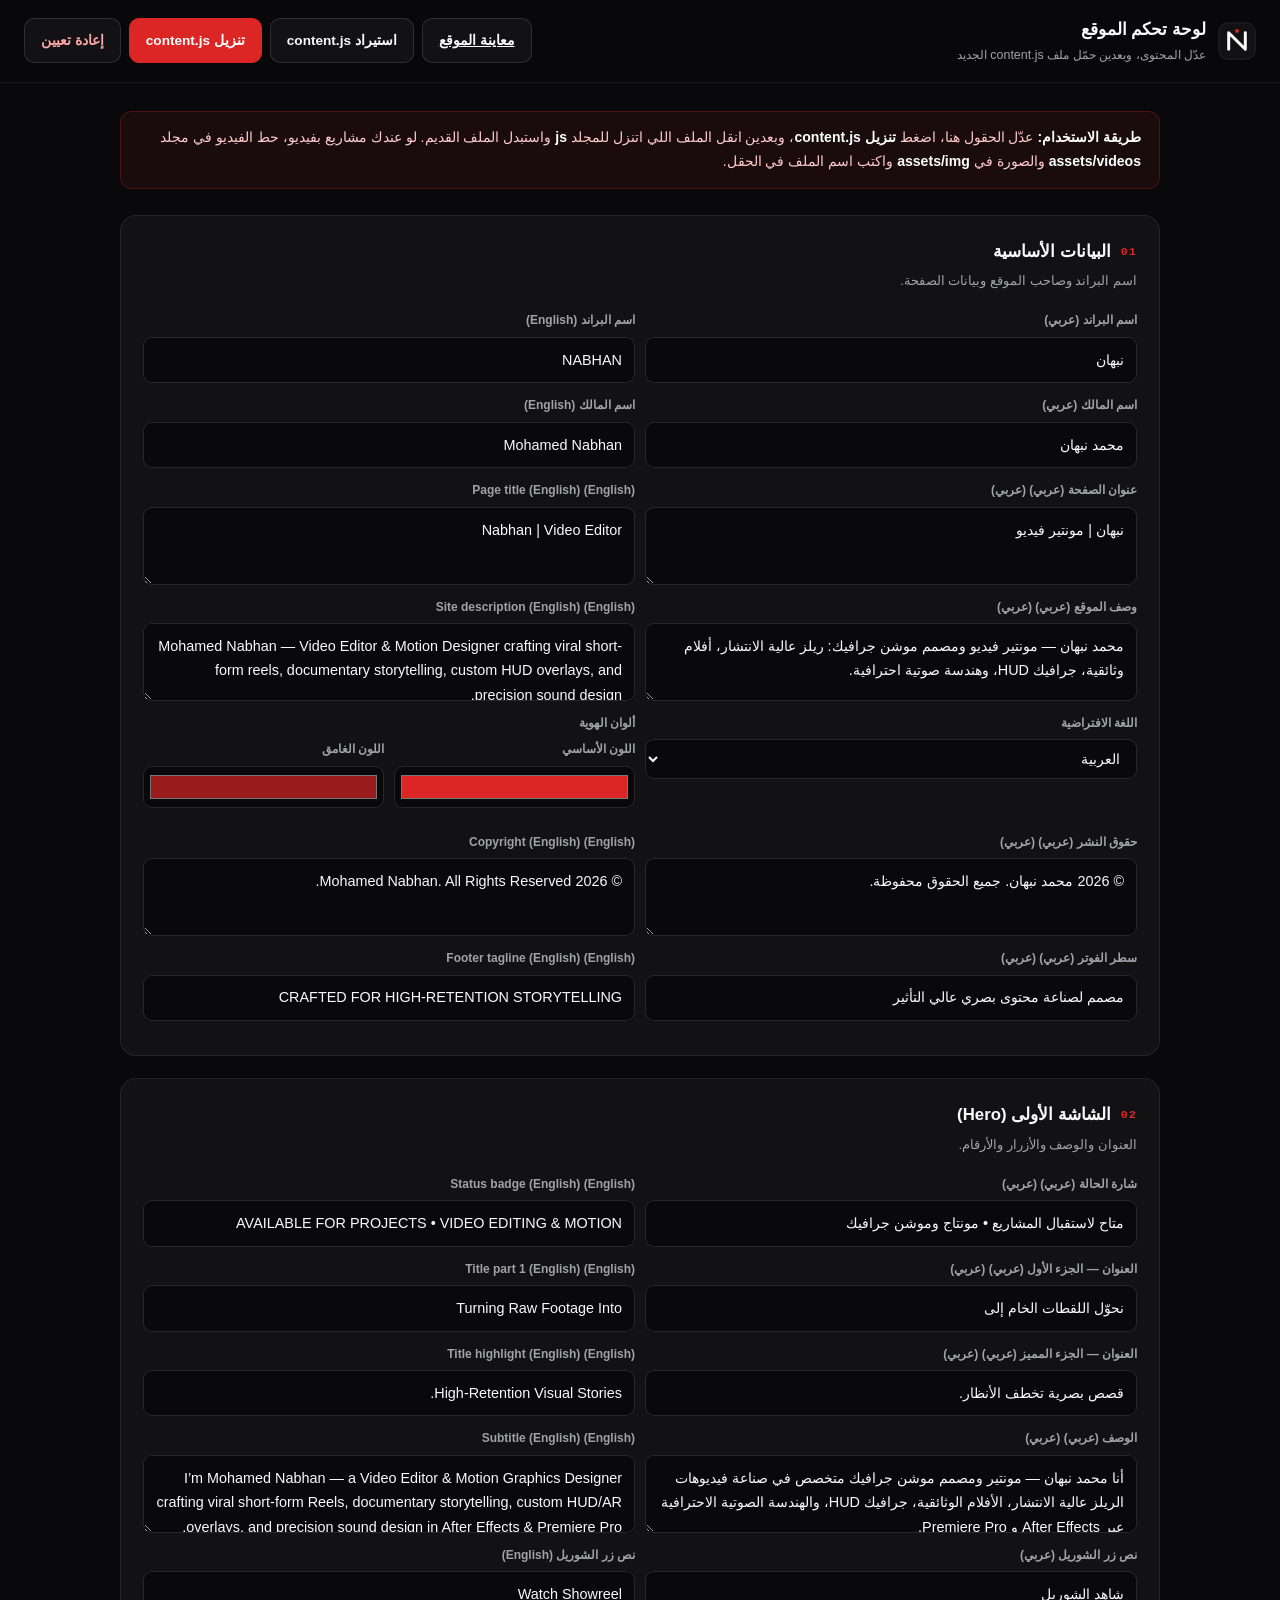
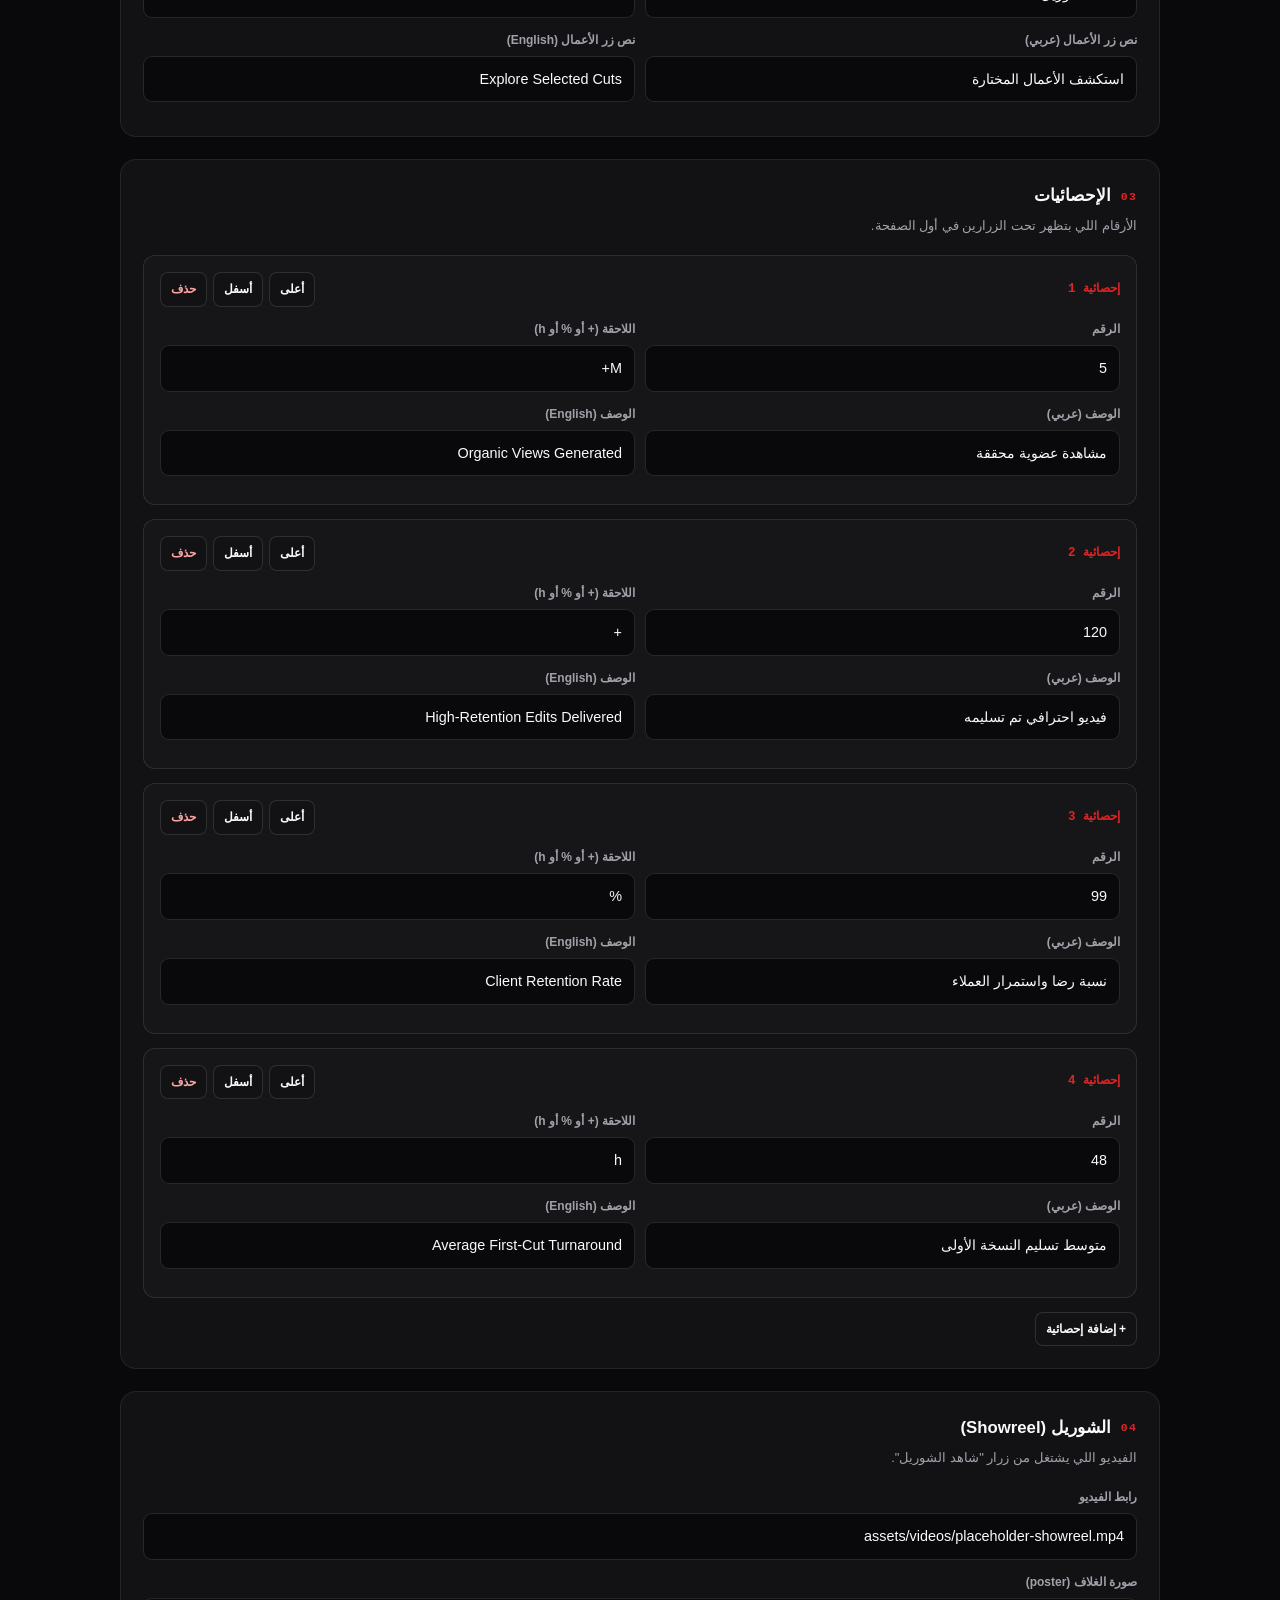
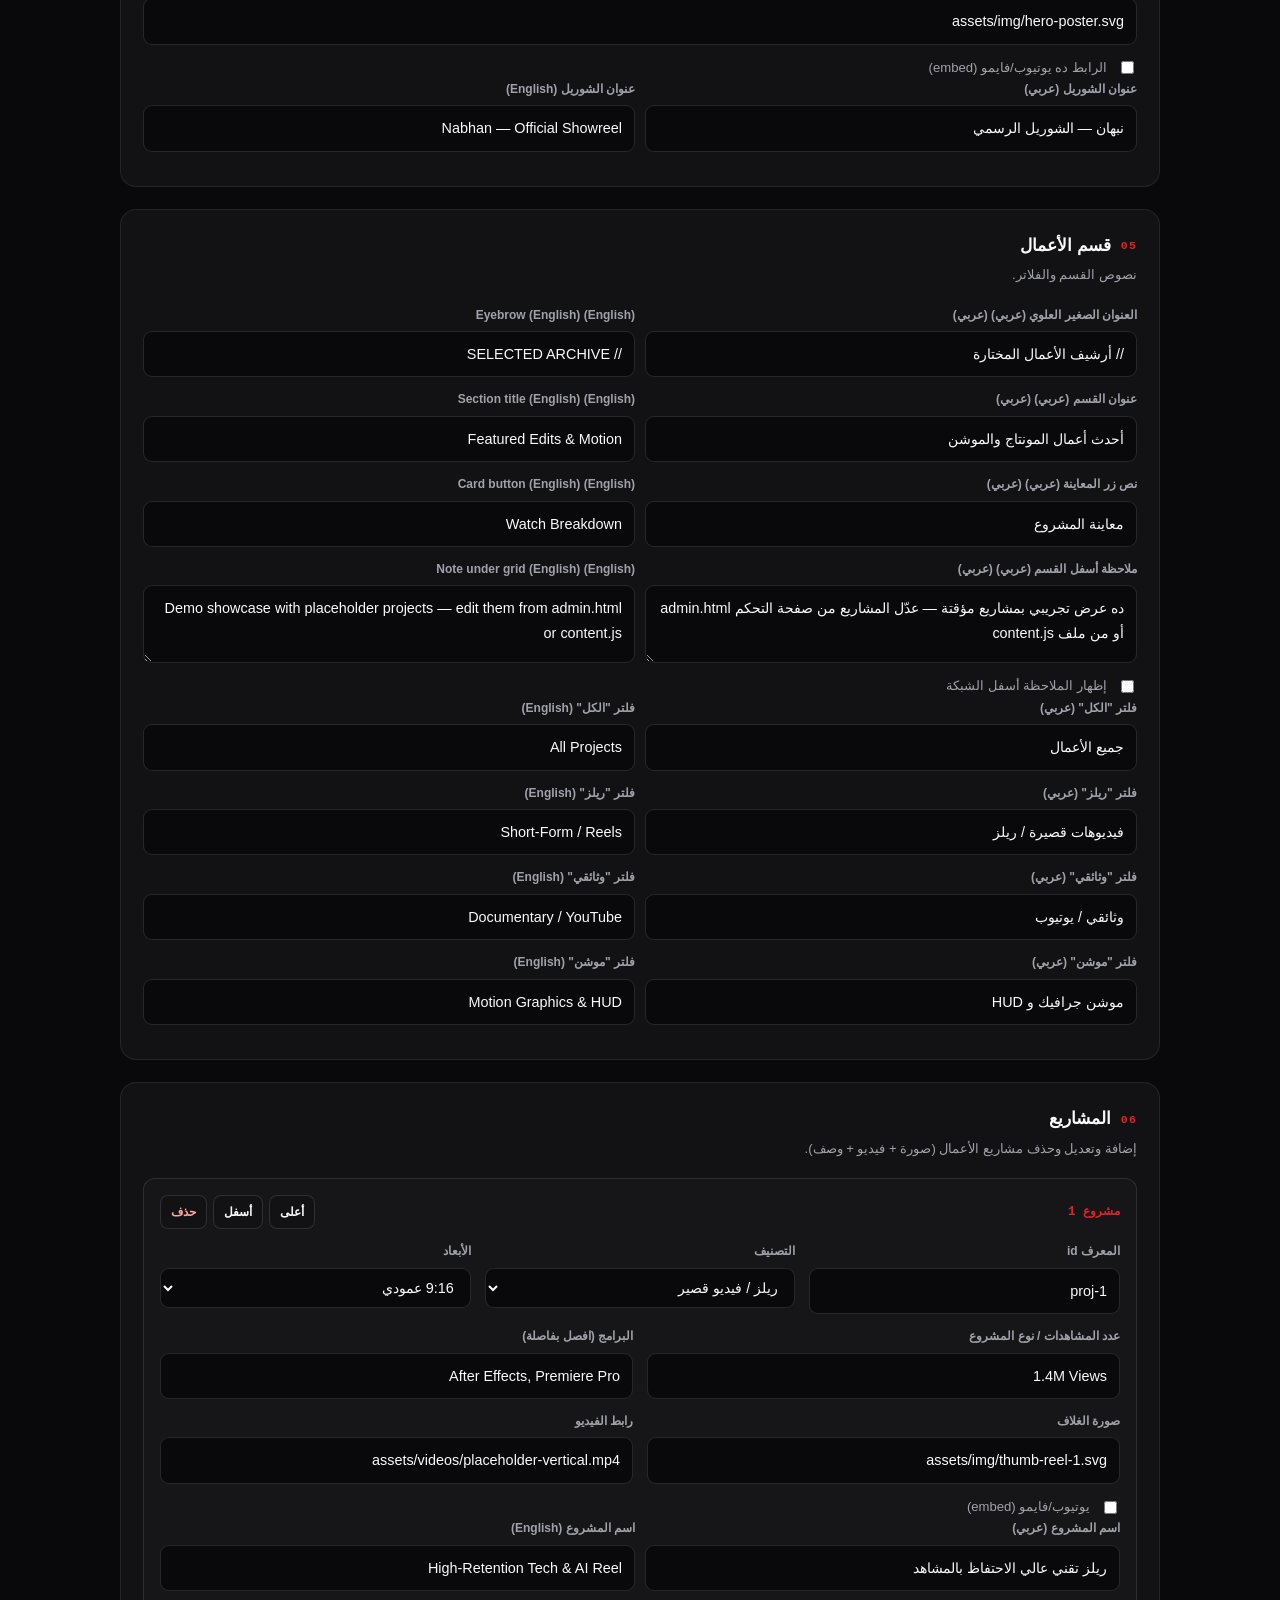
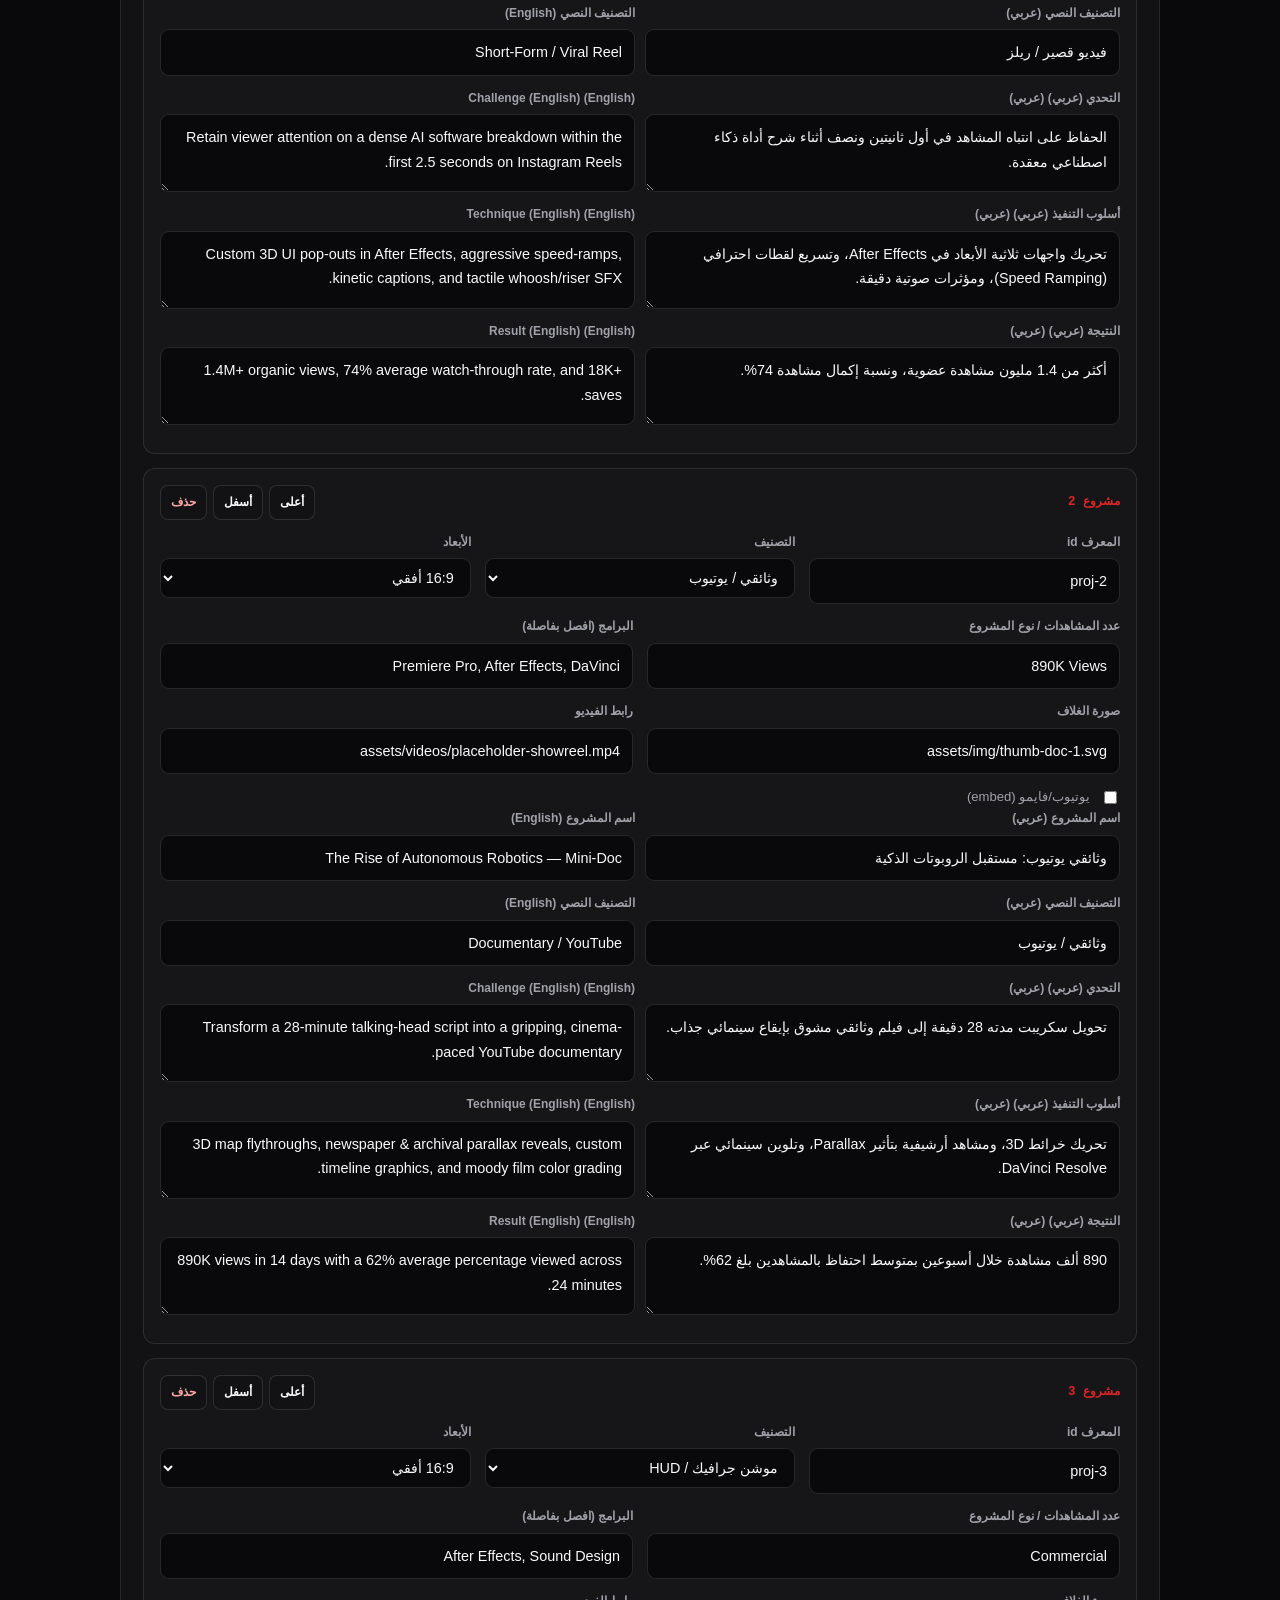
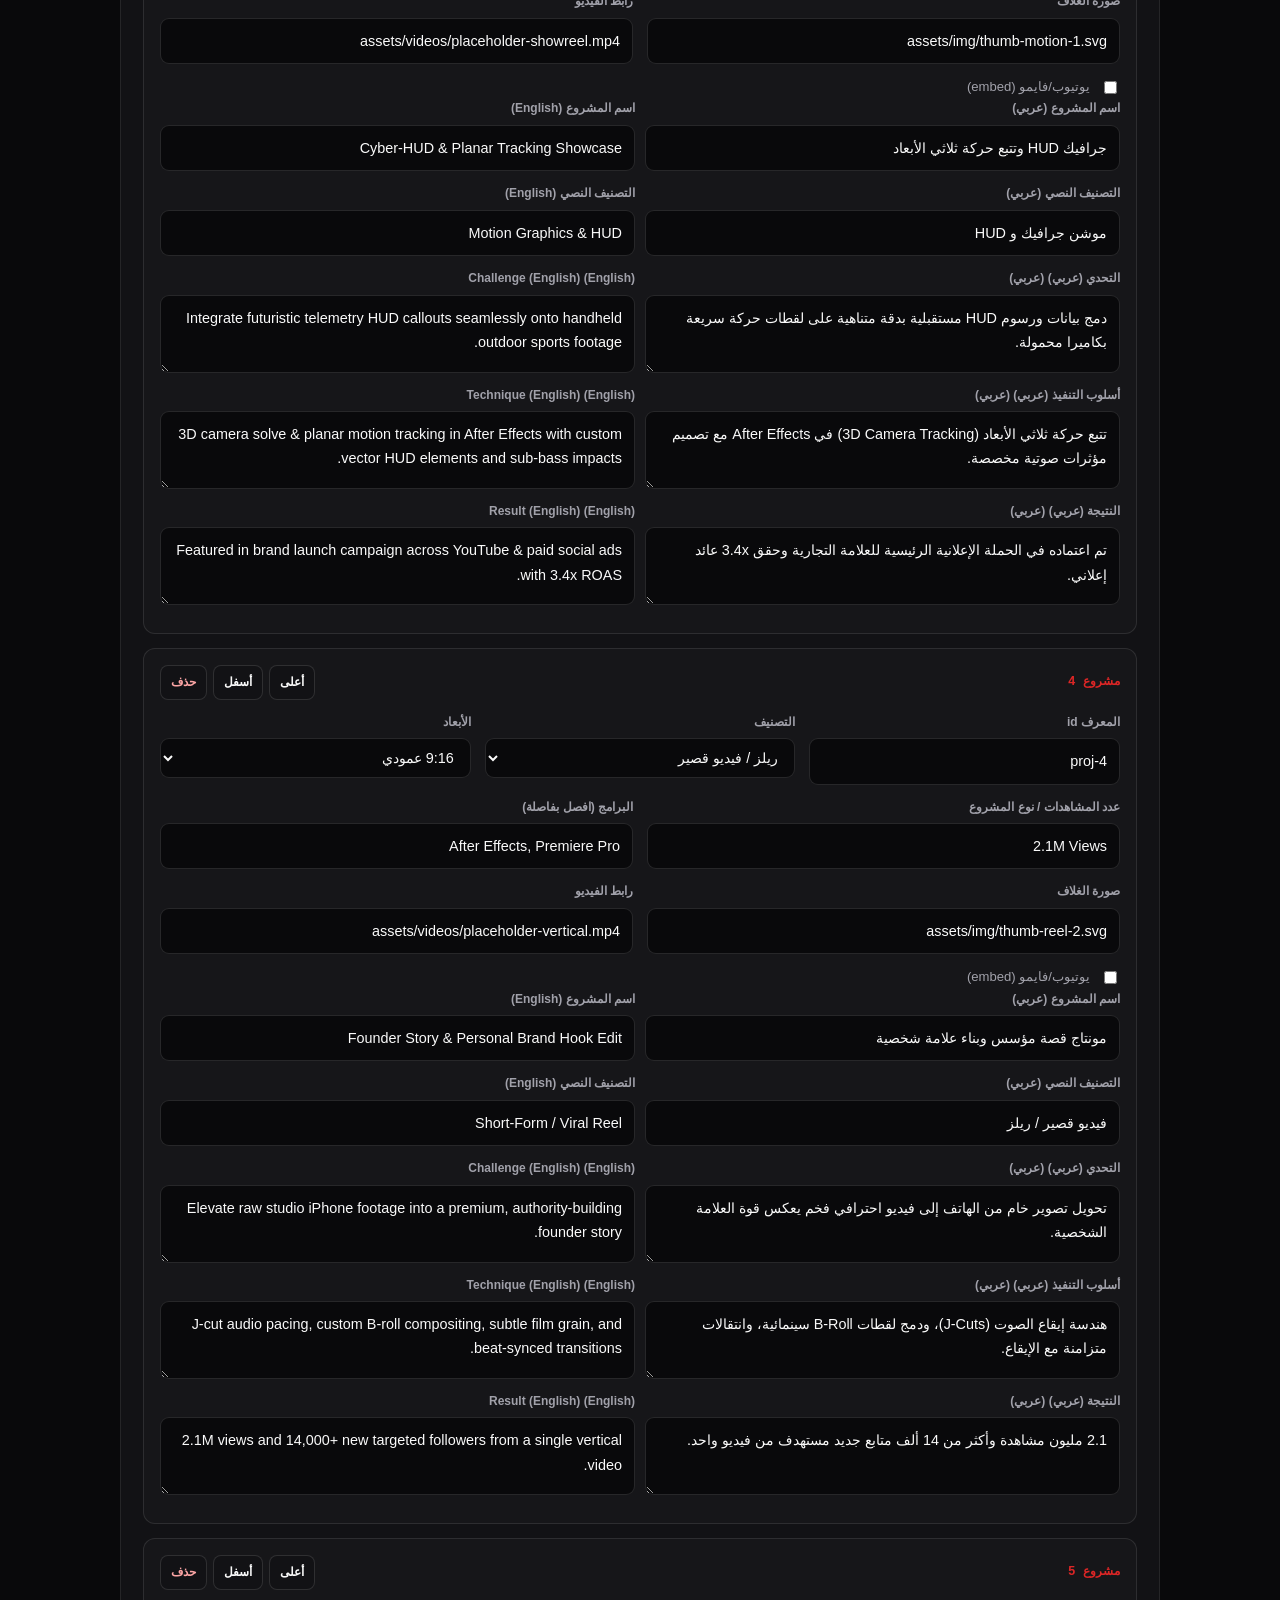
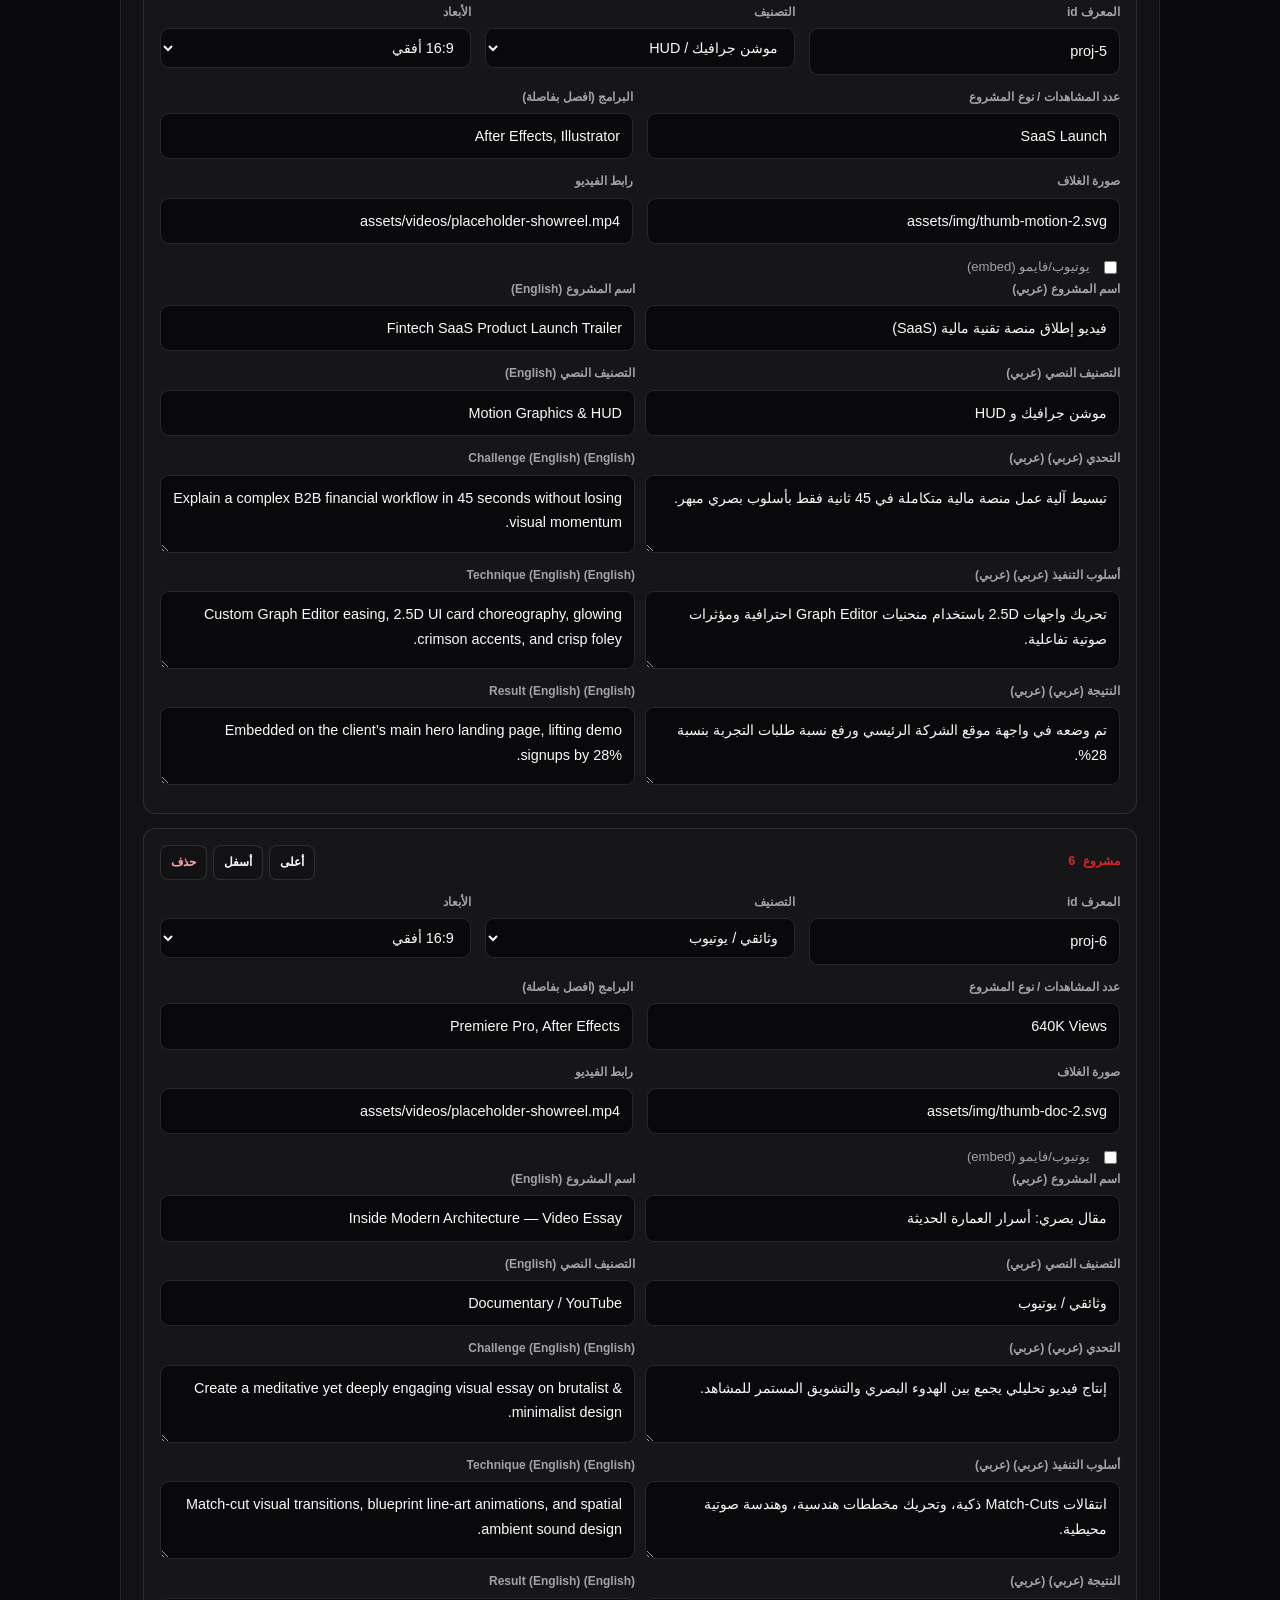
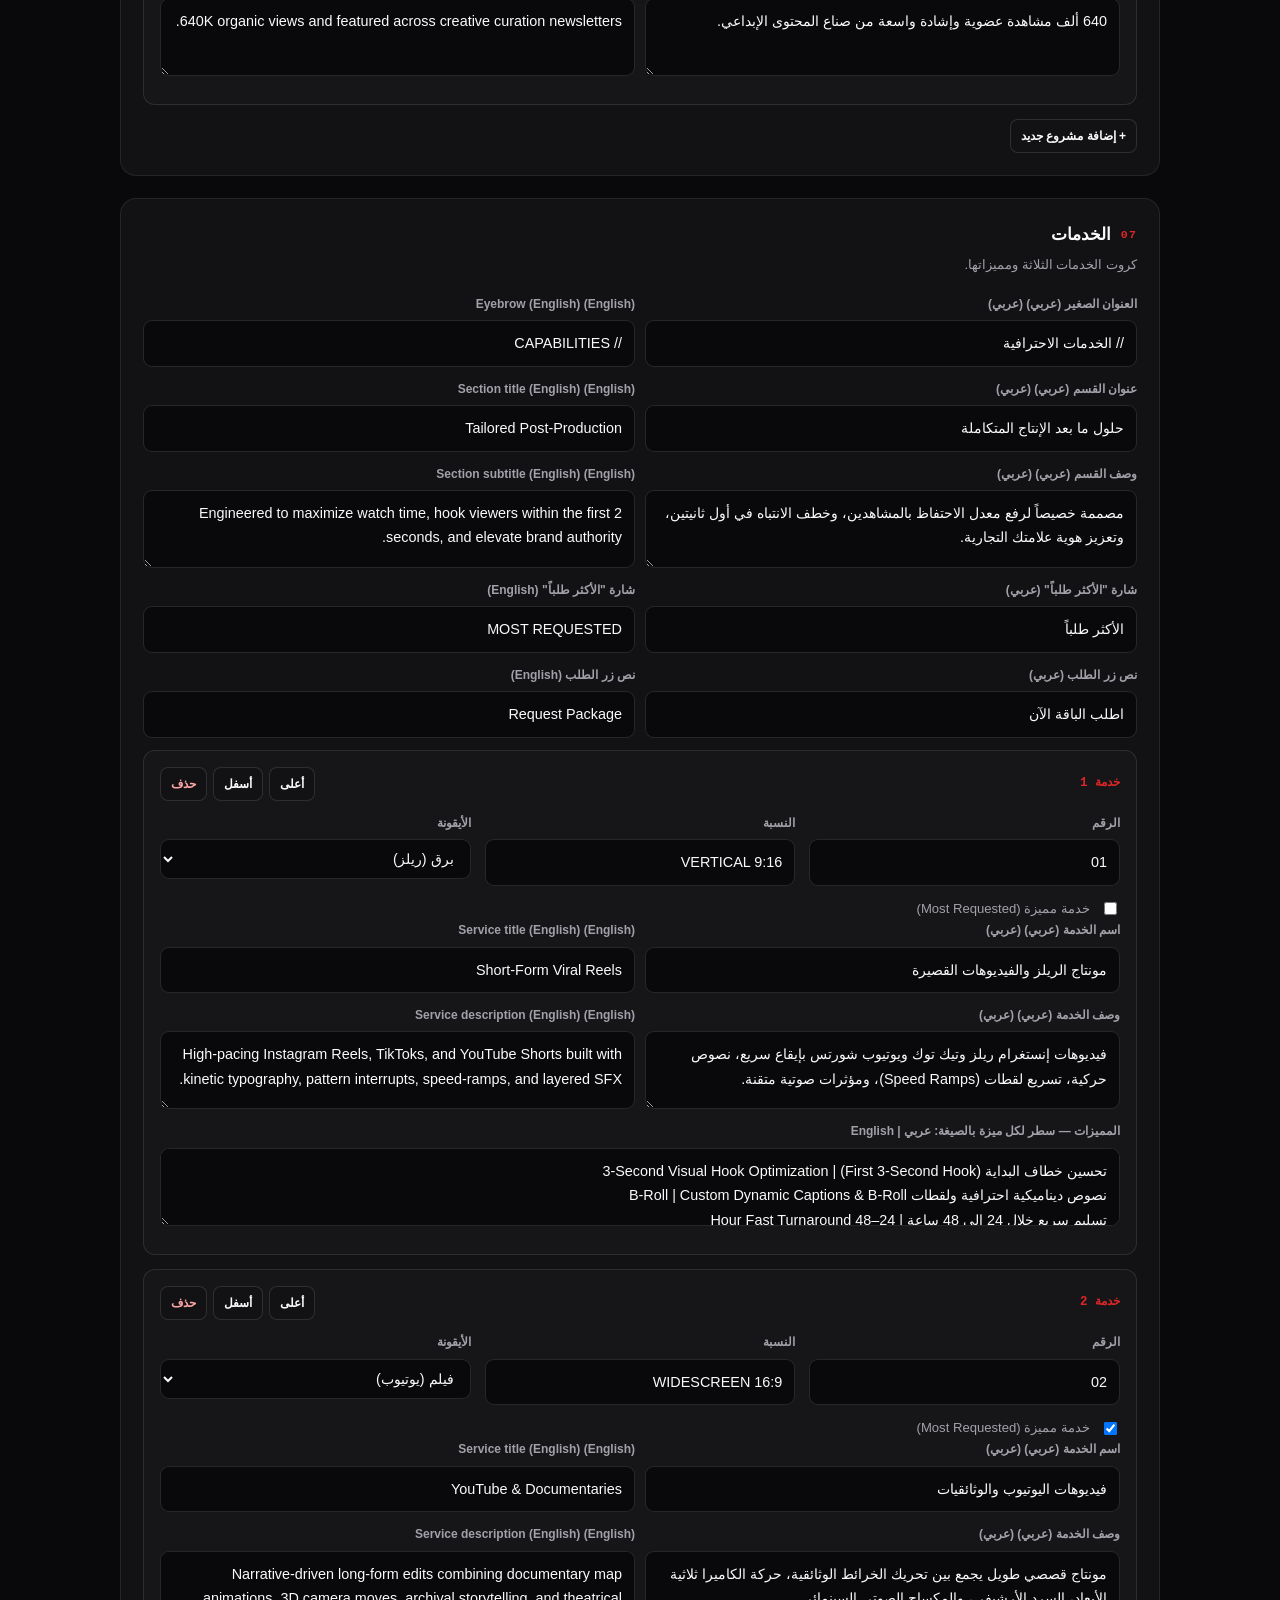
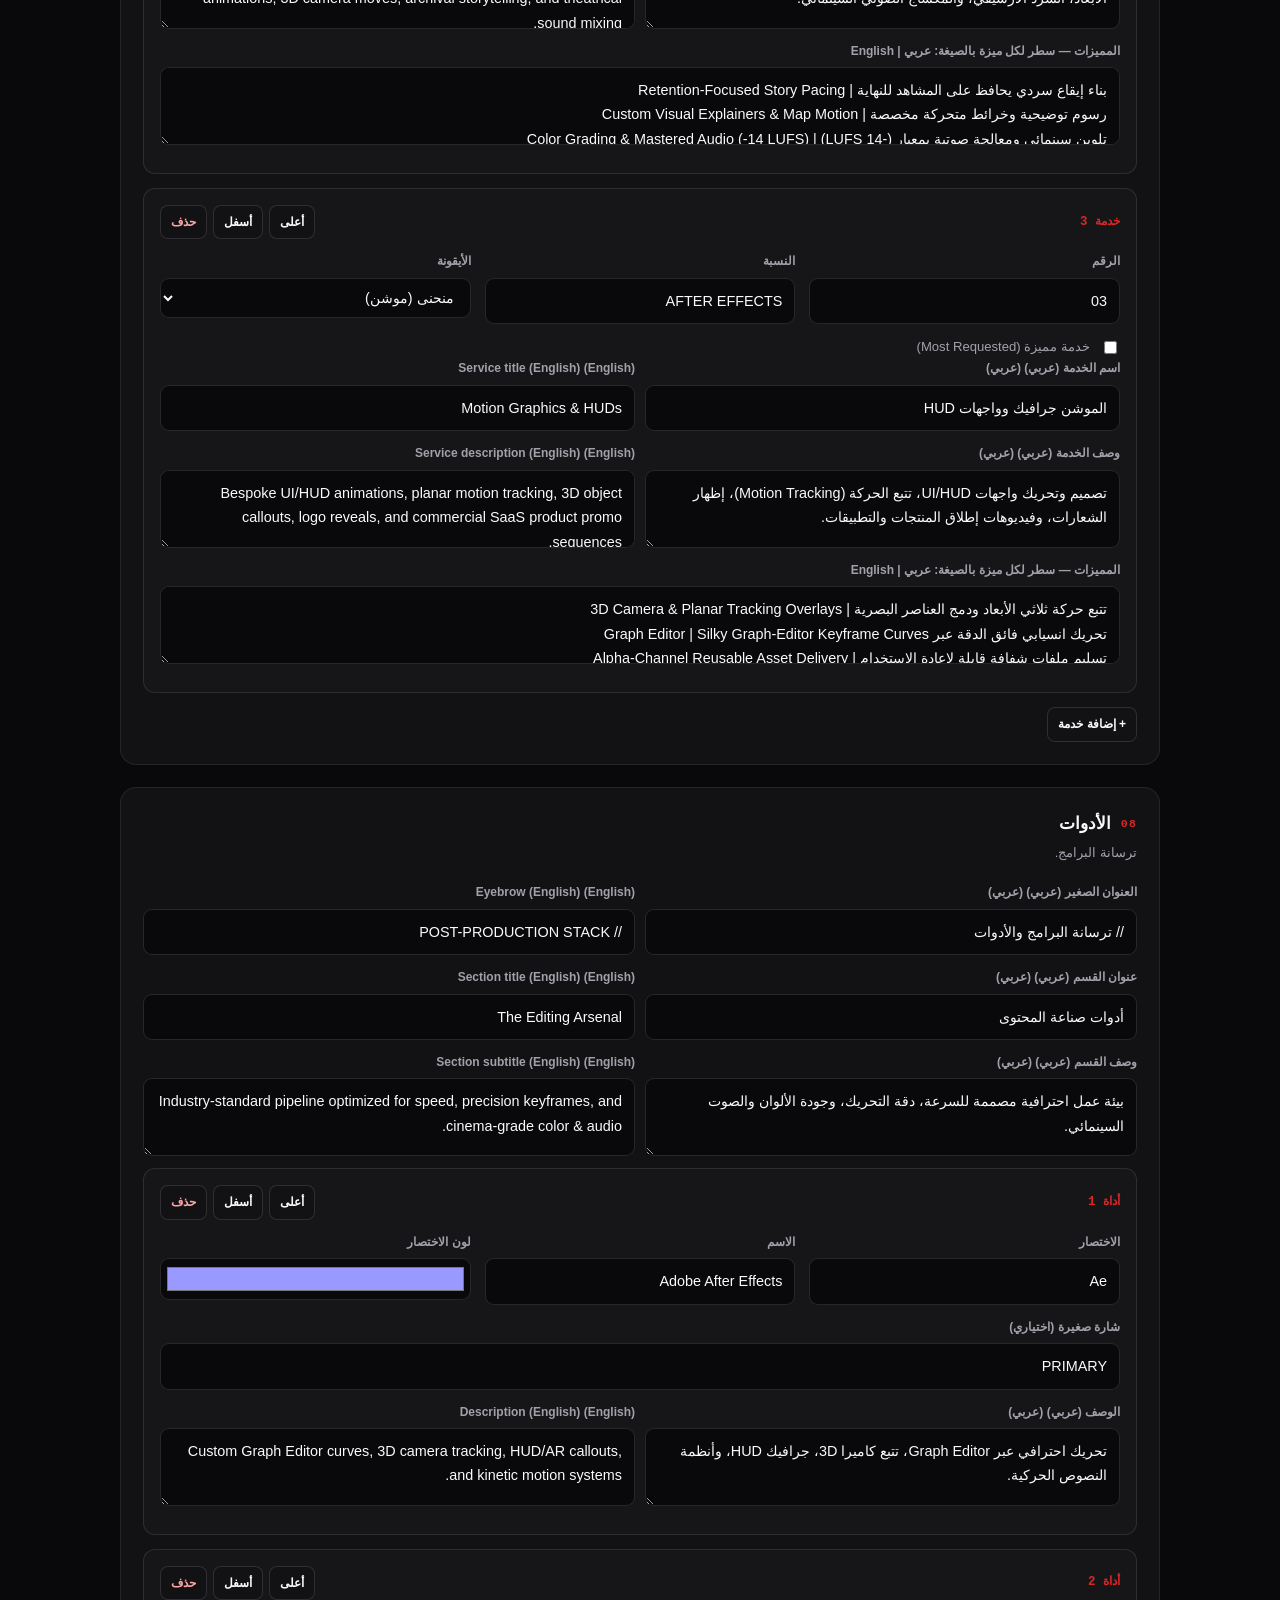
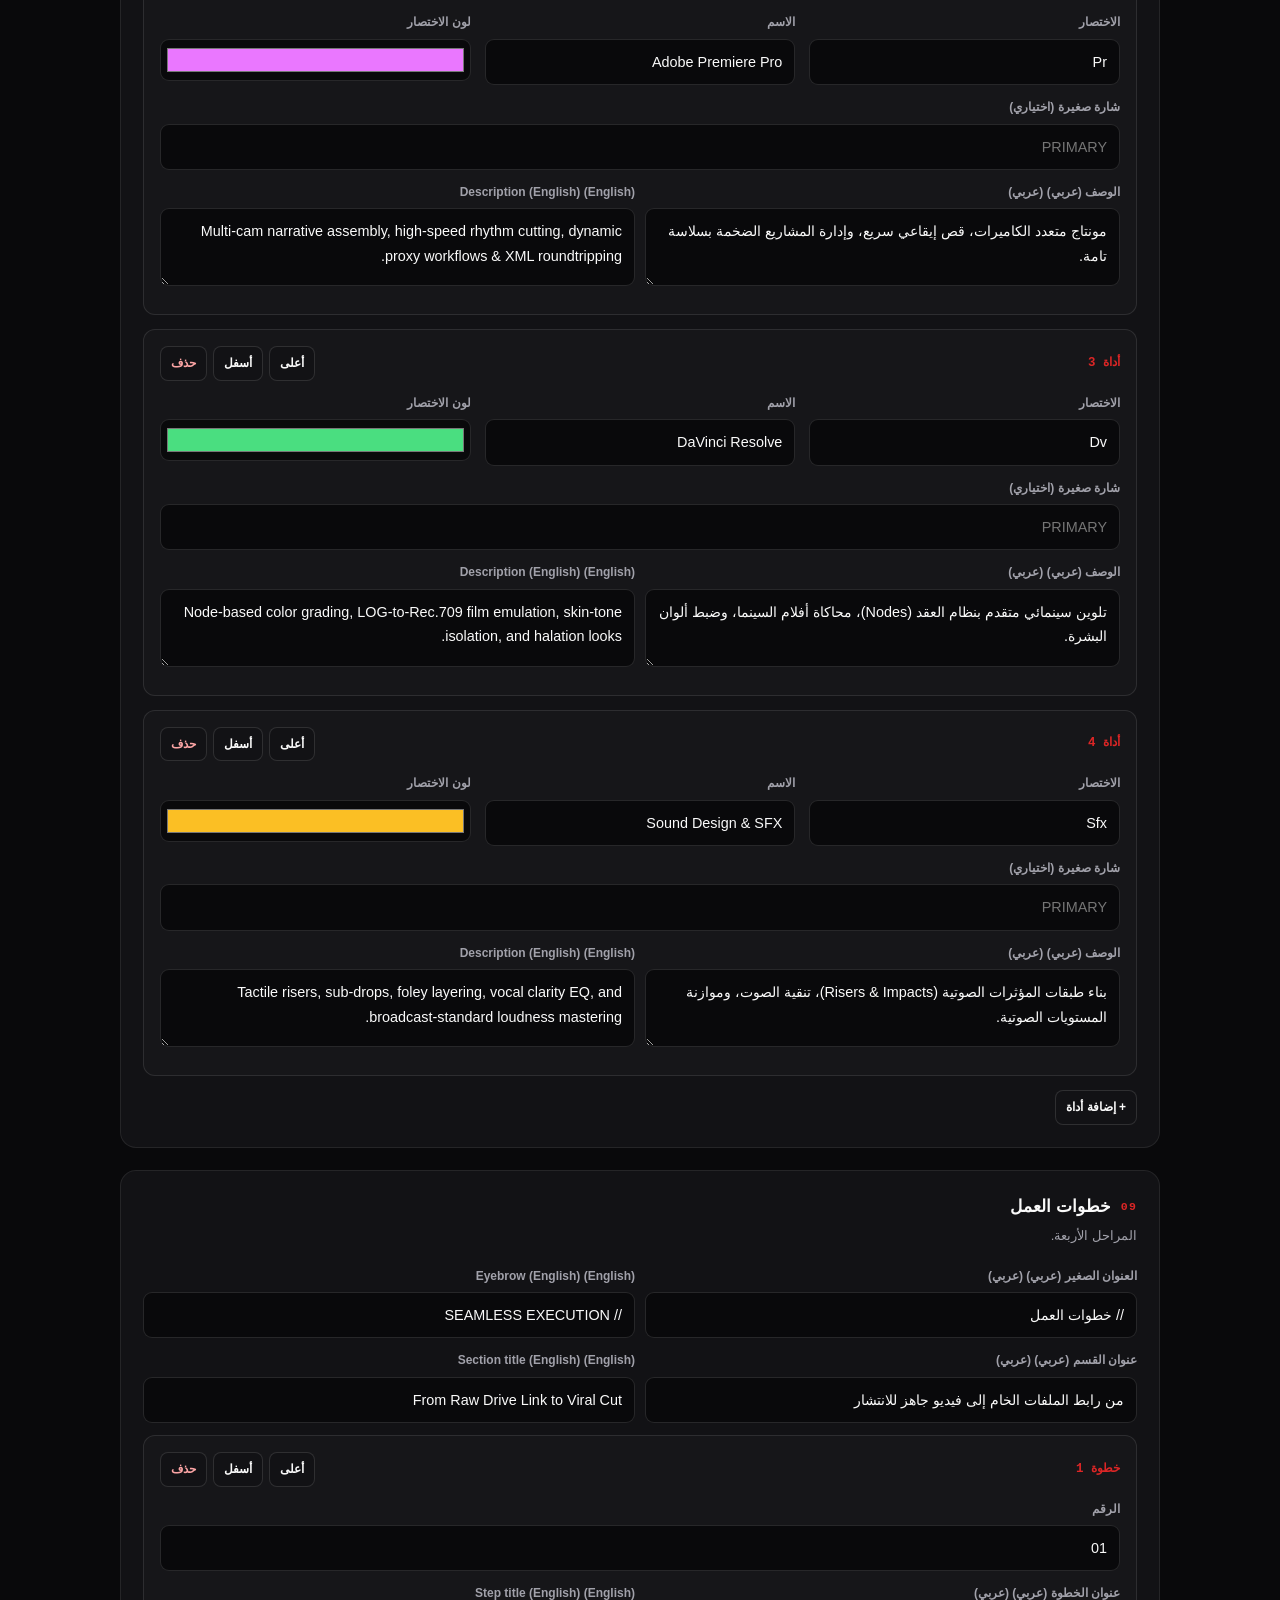
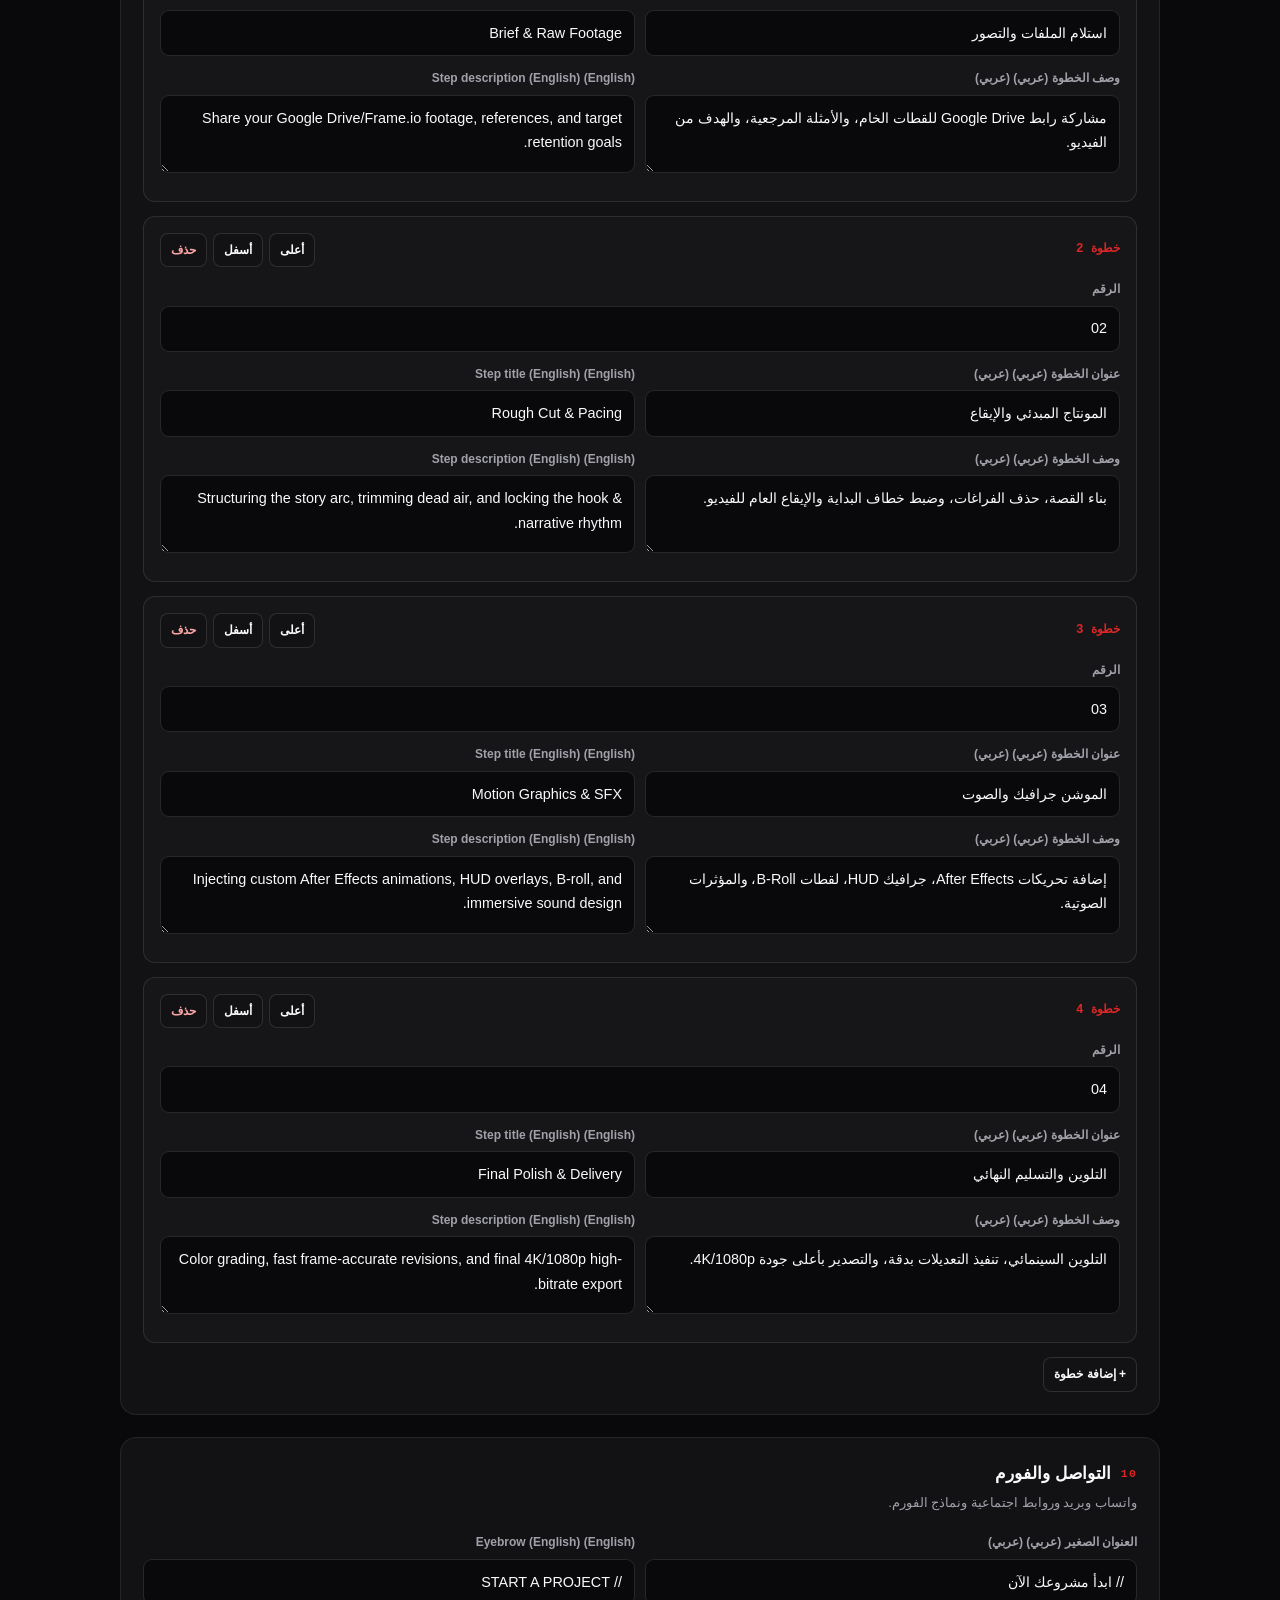
==== admin.html @ fd055e78 "Nabhan portfolio: bilingual video-editor site with admin editor" ====
<!DOCTYPE html>
<html lang="ar" dir="rtl">
<head>
<meta charset="UTF-8">
<meta name="viewport" content="width=device-width, initial-scale=1.0">
<title>لوحة تحكم الموقع — نبهان</title>
<style>
  * { box-sizing: border-box; }
  body {
    margin: 0; background: #09090B; color: #FAFAFA;
    font-family: "Panorama Naskh", "Segoe UI", Tahoma, sans-serif;
    font-size: 15px; line-height: 1.7;
  }
  .top {
    position: sticky; top: 0; z-index: 20;
    display: flex; flex-wrap: wrap; align-items: center; justify-content: space-between; gap: 14px;
    padding: 16px 24px; background: rgba(9,9,11,.92);
    backdrop-filter: blur(12px); border-bottom: 1px solid rgba(255,255,255,.08);
  }
  .top-brand { display: flex; align-items: center; gap: 12px; }
  .top-brand img { width: 38px; height: 38px; border-radius: 10px; }
  .top-brand h1 { font-size: 1.05rem; margin: 0; }
  .top-brand p { margin: 0; color: #A1A1AA; font-size: .78rem; }
  .actions { display: flex; flex-wrap: wrap; gap: 8px; }
  .btn {
    display: inline-flex; align-items: center; gap: 8px;
    padding: 10px 16px; border-radius: 10px; border: 1px solid rgba(255,255,255,.12);
    background: #121215; color: #FAFAFA; font: inherit; font-size: .85rem; font-weight: 700;
    cursor: pointer; transition: background .2s, border-color .2s;
  }
  .btn:hover { background: #18181C; border-color: rgba(255,255,255,.25); }
  .btn-primary { background: #DC2626; border-color: #DC2626; color: #fff; }
  .btn-primary:hover { background: #991B1B; border-color: #991B1B; }
  .btn-danger { color: #FCA5A5; }
  .btn-xs { padding: 6px 10px; font-size: .75rem; border-radius: 8px; }

  .wrap { max-width: 1080px; margin: 0 auto; padding: 28px 20px 90px; }
  .hint {
    background: rgba(220,38,38,.08); border: 1px solid rgba(220,38,38,.28);
    border-radius: 12px; padding: 14px 18px; margin-bottom: 26px;
    color: #FECACA; font-size: .88rem;
  }
  .hint b { color: #fff; }

  .card {
    background: #121215; border: 1px solid rgba(255,255,255,.08);
    border-radius: 16px; padding: 22px; margin-bottom: 22px;
  }
  .card > h2 {
    font-size: 1.05rem; margin: 0 0 4px; display: flex; align-items: center; gap: 10px;
  }
  .card > h2 .n {
    font-family: ui-monospace, monospace; font-size: .72rem; color: #DC2626; letter-spacing: .1em;
  }
  .card > p.desc { color: #A1A1AA; font-size: .82rem; margin: 0 0 18px; }

  .grid2 { display: grid; grid-template-columns: 1fr 1fr; gap: 14px; }
  .grid3 { display: grid; grid-template-columns: repeat(3, 1fr); gap: 14px; }
  @media (max-width: 760px) { .grid2, .grid3 { grid-template-columns: 1fr; } }

  .fld { display: flex; flex-direction: column; gap: 6px; margin-bottom: 12px; }
  .fld > span { font-size: .75rem; color: #A1A1AA; font-weight: 700; }
  .fld input[type=text], .fld input[type=url], .fld input[type=number], .fld input[type=color],
  .fld select, .fld textarea {
    width: 100%; padding: 10px 12px; border-radius: 9px;
    background: #09090B; border: 1px solid rgba(255,255,255,.12);
    color: #FAFAFA; font: inherit; font-size: .9rem;
  }
  .fld textarea { min-height: 78px; resize: vertical; }
  .fld input:focus, .fld select:focus, .fld textarea:focus {
    outline: none; border-color: #DC2626; box-shadow: 0 0 0 3px rgba(220,38,38,.15);
  }
  .fld input[type=color] { height: 42px; padding: 4px; cursor: pointer; }
  .fld-inline { display: flex; align-items: center; gap: 10px; }
  .fld-inline input { width: auto; }
  .fld-inline span { font-size: .82rem; color: #A1A1AA; }
  .bi { display: grid; grid-template-columns: 1fr 1fr; gap: 10px; }
  @media (max-width: 560px) { .bi { grid-template-columns: 1fr; } }

  .item {
    position: relative; border: 1px solid rgba(255,255,255,.1);
    border-radius: 12px; padding: 16px; margin-bottom: 14px; background: rgba(255,255,255,.02);
  }
  .item-head {
    display: flex; align-items: center; justify-content: space-between; gap: 10px; margin-bottom: 12px;
  }
  .item-head b { font-family: ui-monospace, monospace; font-size: .78rem; color: #DC2626; }
  .item-tools { display: flex; gap: 6px; }
  .add-row { margin-top: 6px; }

  .toast {
    position: fixed; bottom: 24px; inset-inline-start: 50%; transform: translateX(-50%) translateY(20px);
    background: #18181C; border: 1px solid rgba(255,255,255,.16); color: #FAFAFA;
    padding: 13px 22px; border-radius: 12px; font-size: .9rem;
    opacity: 0; visibility: hidden; transition: all .3s ease; z-index: 50;
    box-shadow: 0 20px 40px -18px rgba(0,0,0,.8); max-width: 90vw;
  }
  .toast.show { opacity: 1; visibility: visible; transform: translateX(-50%) translateY(0); }
  .toast.ok { border-color: rgba(16,185,129,.5); }
  .toast.err { border-color: rgba(220,38,38,.6); }
</style>
</head>
<body>

<header class="top">
  <div class="top-brand">
    <img src="assets/img/logo.svg" alt="logo">
    <div>
      <h1>لوحة تحكم الموقع</h1>
      <p>عدّل المحتوى، وبعدين حمّل ملف content.js الجديد</p>
    </div>
  </div>
  <div class="actions">
    <a class="btn" href="index.html" target="_blank" rel="noopener">معاينة الموقع</a>
    <label class="btn" for="importFile">استيراد content.js</label>
    <input type="file" id="importFile" accept=".js,text/javascript" hidden>
    <button class="btn btn-primary" id="saveBtn" type="button">تنزيل content.js</button>
    <button class="btn btn-danger" id="resetBtn" type="button">إعادة تعيين</button>
  </div>
</header>

<main class="wrap">
  <div class="hint">
    <b>طريقة الاستخدام:</b> عدّل الحقول هنا، اضغط <b>تنزيل content.js</b>، وبعدين انقل الملف اللي اتنزل
    للمجلد <b>js</b> واستبدل الملف القديم. لو عندك مشاريع بفيديو، حط الفيديو في مجلد
    <b>assets/videos</b> والصورة في <b>assets/img</b> واكتب اسم الملف في الحقل.
  </div>

  <div id="adminForm"></div>
</main>

<div class="toast" id="toast"></div>

<script src="js/content.js"></script>
<script>
(function () {
  'use strict';

  /* ------------------------- أدوات ------------------------- */
  function $(s, r) { return (r || document).querySelector(s); }
  function $$(s, r) { return Array.prototype.slice.call((r || document).querySelectorAll(s)); }
  function esc(v) {
    return String(v == null ? '' : v)
      .replace(/&/g, '&amp;').replace(/</g, '&lt;').replace(/>/g, '&gt;')
      .replace(/"/g, '&quot;').replace(/'/g, '&#39;');
  }
  function clone(o) { return JSON.parse(JSON.stringify(o)); }
  function getByPath(o, p) { return p.split('.').reduce(function (a, k) { return a[k]; }, o); }
  function setByPath(o, p, v) {
    var ks = p.split('.'), i;
    for (i = 0; i < ks.length - 1; i++) o = o[ks[i]];
    o[ks[ks.length - 1]] = v;
  }

  var draft = clone(SITE);

  var toastTimer;
  function toast(msg, kind) {
    var t = $('#toast');
    t.textContent = msg;
    t.className = 'toast show ' + (kind || 'ok');
    clearTimeout(toastTimer);
    toastTimer = setTimeout(function () { t.className = 'toast'; }, 3200);
  }

  /* ------------------------- عناصر جاهزة ------------------------- */
  var CATEGORIES = [
    ['reels', 'ريلز / فيديو قصير'],
    ['documentary', 'وثائقي / يوتيوب'],
    ['motion', 'موشن جرافيك / HUD']
  ];
  var RATIOS = [['16:9', '16:9 أفقي'], ['9:16', '9:16 عمودي']];
  var SVC_ICONS = [['bolt', 'برق (ريلز)'], ['film', 'فيلم (يوتيوب)'], ['bezier', 'منحنى (موشن)']];
  var SOCIAL_ICONS = [
    ['instagram', 'Instagram'], ['tiktok', 'TikTok'], ['youtube', 'YouTube'],
    ['facebook', 'Facebook'], ['x', 'X'], ['linkedin', 'LinkedIn'],
    ['behance', 'Behance'], ['vimeo', 'Vimeo']
  ];

  function opts(list, current) {
    return list.map(function (o) {
      return '<option value="' + o[0] + '"' + (String(current) === o[0] ? ' selected' : '') + '>' + esc(o[1]) + '</option>';
    }).join('');
  }

  /* ------------------------- محددات حقول ------------------------- */
  function fld(label, path, value, type) {
    type = type || 'text';
    var v = esc(value);
    var input;
    if (type === 'textarea') {
      input = '<textarea data-path="' + path + '">' + v + '</textarea>';
    } else if (type === 'color') {
      input = '<input type="color" data-path="' + path + '" value="' + v + '">';
    } else if (type === 'url') {
      input = '<input type="url" data-path="' + path + '" value="' + v + '" placeholder="https:// أو assets/...">';
    } else {
      input = '<input type="text" data-path="' + path + '" value="' + v + '">';
    }
    return '<label class="fld"><span>' + esc(label) + '</span>' + input + '</label>';
  }

  function bi(labelAr, labelEn, base, key) {
    var obj = getByPath(draft, base) || { ar: '', en: '' };
    return '<div class="bi">'
      + '<label class="fld"><span>' + esc(labelAr) + ' (عربي)</span><input type="text" data-path="' + base + '.ar" value="' + esc(obj.ar) + '"></label>'
      + '<label class="fld"><span>' + esc(labelEn) + ' (English)</span><input type="text" data-path="' + base + '.en" value="' + esc(obj.en) + '"></label>'
      + '</div>';
  }
  function biArea(labelAr, labelEn, base) {
    var obj = getByPath(draft, base) || { ar: '', en: '' };
    return '<div class="bi">'
      + '<label class="fld"><span>' + esc(labelAr) + ' (عربي)</span><textarea data-path="' + base + '.ar">' + esc(obj.ar) + '</textarea></label>'
      + '<label class="fld"><span>' + esc(labelEn) + ' (English)</span><textarea data-path="' + base + '.en">' + esc(obj.en) + '</textarea></label>'
      + '</div>';
  }
  function chk(label, path, checked) {
    return '<label class="fld-inline"><input type="checkbox" data-path="' + path + '"' + (checked ? ' checked' : '') + '><span>' + esc(label) + '</span></label>';
  }
  function card(num, title, desc, inner) {
    return '<section class="card"><h2><span class="n">' + num + '</span>' + esc(title) + '</h2>'
      + (desc ? '<p class="desc">' + esc(desc) + '</p>' : '') + inner + '</section>';
  }

  /* ------------------------- الأقسام ------------------------- */
  function secGeneral() {
    return card('01', 'البيانات الأساسية', 'اسم البراند وصاحب الموقع وبيانات الصفحة.', ''
      + '<div class="bi">'
      +   '<label class="fld"><span>اسم البراند (عربي)</span><input type="text" data-path="meta.brand.ar" value="' + esc(draft.meta.brand.ar) + '"></label>'
      +   '<label class="fld"><span>اسم البراند (English)</span><input type="text" data-path="meta.brand.en" value="' + esc(draft.meta.brand.en) + '"></label>'
      + '</div>'
      + '<div class="bi">'
      +   '<label class="fld"><span>اسم المالك (عربي)</span><input type="text" data-path="meta.owner_ar" value="' + esc(draft.meta.owner_ar) + '"></label>'
      +   '<label class="fld"><span>اسم المالك (English)</span><input type="text" data-path="meta.owner_en" value="' + esc(draft.meta.owner_en) + '"></label>'
      + '</div>'
      + biArea('عنوان الصفحة (عربي)', 'Page title (English)', 'meta.title')
      + biArea('وصف الموقع (عربي)', 'Site description (English)', 'meta.description')
      + '<div class="bi">'
      +   '<label class="fld"><span>اللغة الافتراضية</span><select data-path="meta.defaultLang">'
      +     '<option value="ar"' + (draft.meta.defaultLang === 'ar' ? ' selected' : '') + '>العربية</option>'
      +     '<option value="en"' + (draft.meta.defaultLang === 'en' ? ' selected' : '') + '>English</option>'
      +   '</select></label>'
      +   '<div class="fld"><span>ألوان الهوية</span><div class="bi">'
      +     '<label class="fld"><span>اللون الأساسي</span><input type="color" data-path="meta.accent" value="' + esc(draft.meta.accent) + '"></label>'
      +     '<label class="fld"><span>اللون الغامق</span><input type="color" data-path="meta.accentDark" value="' + esc(draft.meta.accentDark) + '"></label>'
      +   '</div></div>'
      + '</div>'
      + biArea('حقوق النشر (عربي)', 'Copyright (English)', 'footer.copy')
      + bi('سطر الفوتر (عربي)', 'Footer tagline (English)', 'footer.tag')
    );
  }

  function secHero() {
    return card('02', 'الشاشة الأولى (Hero)', 'العنوان والوصف والأزرار والأرقام.', ''
      + bi('شارة الحالة (عربي)', 'Status badge (English)', 'hero.badge')
      + bi('العنوان — الجزء الأول (عربي)', 'Title part 1 (English)', 'hero.title1')
      + bi('العنوان — الجزء المميز (عربي)', 'Title highlight (English)', 'hero.highlight')
      + biArea('الوصف (عربي)', 'Subtitle (English)', 'hero.subtitle')
      + '<div class="bi">'
      +   '<label class="fld"><span>نص زر الشوريل (عربي)</span><input type="text" data-path="hero.btn_reel.ar" value="' + esc(draft.hero.btn_reel.ar) + '"></label>'
      +   '<label class="fld"><span>نص زر الشوريل (English)</span><input type="text" data-path="hero.btn_reel.en" value="' + esc(draft.hero.btn_reel.en) + '"></label>'
      + '</div>'
      + '<div class="bi">'
      +   '<label class="fld"><span>نص زر الأعمال (عربي)</span><input type="text" data-path="hero.btn_work.ar" value="' + esc(draft.hero.btn_work.ar) + '"></label>'
      +   '<label class="fld"><span>نص زر الأعمال (English)</span><input type="text" data-path="hero.btn_work.en" value="' + esc(draft.hero.btn_work.en) + '"></label>'
      + '</div>'
    );
  }

  function secStats() {
    var items = draft.hero.stats.map(function (st, i) {
      return '<div class="item"><div class="item-head"><b>إحصائية ' + (i + 1) + '</b>'
        + '<div class="item-tools">'
        +   '<button class="btn btn-xs" data-act="up" data-list="hero.stats" data-idx="' + i + '" type="button">أعلى</button>'
        +   '<button class="btn btn-xs" data-act="down" data-list="hero.stats" data-idx="' + i + '" type="button">أسفل</button>'
        +   '<button class="btn btn-xs btn-danger" data-act="del" data-list="hero.stats" data-idx="' + i + '" type="button">حذف</button>'
        + '</div></div>'
        + '<div class="bi">'
        +   '<label class="fld"><span>الرقم</span><input type="text" data-path="hero.stats.' + i + '.value" value="' + esc(st.value) + '"></label>'
        +   '<label class="fld"><span>اللاحقة (+ أو % أو h)</span><input type="text" data-path="hero.stats.' + i + '.suffix" value="' + esc(st.suffix) + '"></label>'
        + '</div>'
        + '<div class="bi">'
        +   '<label class="fld"><span>الوصف (عربي)</span><input type="text" data-path="hero.stats.' + i + '.ar" value="' + esc(st.ar) + '"></label>'
        +   '<label class="fld"><span>الوصف (English)</span><input type="text" data-path="hero.stats.' + i + '.en" value="' + esc(st.en) + '"></label>'
        + '</div>'
        + '</div>';
    }).join('');

    return card('03', 'الإحصائيات', 'الأرقام اللي بتظهر تحت الزرارين في أول الصفحة.', ''
      + items
      + '<div class="add-row"><button class="btn btn-xs" data-act="add" data-list="hero.stats" type="button">+ إضافة إحصائية</button></div>'
    );
  }

  function secShowreel() {
    return card('04', 'الشوريل (Showreel)', 'الفيديو اللي يشتغل من زرار "شاهد الشوريل".', ''
      + '<label class="fld"><span>رابط الفيديو</span><input type="text" data-path="showreel.videoUrl" value="' + esc(draft.showreel.videoUrl) + '" placeholder="assets/videos/showreel.mp4"></label>'
      + '<label class="fld"><span>صورة الغلاف (poster)</span><input type="text" data-path="showreel.poster" value="' + esc(draft.showreel.poster) + '" placeholder="assets/img/hero-poster.svg"></label>'
      + chk('الرابط ده يوتيوب/فايمو (embed)', 'showreel.isEmbed', draft.showreel.isEmbed)
      + '<div class="bi">'
      +   '<label class="fld"><span>عنوان الشوريل (عربي)</span><input type="text" data-path="showreel.title_ar" value="' + esc(draft.showreel.title_ar) + '"></label>'
      +   '<label class="fld"><span>عنوان الشوريل (English)</span><input type="text" data-path="showreel.title_en" value="' + esc(draft.showreel.title_en) + '"></label>'
      + '</div>'
    );
  }

  function secWork() {
    var f = draft.work.filters;
    var note = ''
      + bi('العنوان الصغير العلوي (عربي)', 'Eyebrow (English)', 'work.eyebrow')
      + bi('عنوان القسم (عربي)', 'Section title (English)', 'work.title')
      + bi('نص زر المعاينة (عربي)', 'Card button (English)', 'work.card_watch')
      + biArea('ملاحظة أسفل القسم (عربي)', 'Note under grid (English)', 'work.note')
      + chk('إظهار الملاحظة أسفل الشبكة', 'work.showNote', draft.work.showNote)
      + '<div class="bi">'
      +   '<label class="fld"><span>فلتر "الكل" (عربي)</span><input type="text" data-path="work.filters.all.ar" value="' + esc(f.all.ar) + '"></label>'
      +   '<label class="fld"><span>فلتر "الكل" (English)</span><input type="text" data-path="work.filters.all.en" value="' + esc(f.all.en) + '"></label>'
      + '</div>'
      + '<div class="bi">'
      +   '<label class="fld"><span>فلتر "ريلز" (عربي)</span><input type="text" data-path="work.filters.reels.ar" value="' + esc(f.reels.ar) + '"></label>'
      +   '<label class="fld"><span>فلتر "ريلز" (English)</span><input type="text" data-path="work.filters.reels.en" value="' + esc(f.reels.en) + '"></label>'
      + '</div>'
      + '<div class="bi">'
      +   '<label class="fld"><span>فلتر "وثائقي" (عربي)</span><input type="text" data-path="work.filters.documentary.ar" value="' + esc(f.documentary.ar) + '"></label>'
      +   '<label class="fld"><span>فلتر "وثائقي" (English)</span><input type="text" data-path="work.filters.documentary.en" value="' + esc(f.documentary.en) + '"></label>'
      + '</div>'
      + '<div class="bi">'
      +   '<label class="fld"><span>فلتر "موشن" (عربي)</span><input type="text" data-path="work.filters.motion.ar" value="' + esc(f.motion.ar) + '"></label>'
      +   '<label class="fld"><span>فلتر "موشن" (English)</span><input type="text" data-path="work.filters.motion.en" value="' + esc(f.motion.en) + '"></label>'
      + '</div>';

    return card('05', 'قسم الأعمال', 'نصوص القسم والفلاتر.', note);
  }

  function projectItem(p, i) {
    var tools = (p.tools || []).join(', ');
    return '<div class="item"><div class="item-head"><b>مشروع ' + (i + 1) + '</b>'
      + '<div class="item-tools">'
      +   '<button class="btn btn-xs" data-act="up" data-list="work.projects" data-idx="' + i + '" type="button">أعلى</button>'
      +   '<button class="btn btn-xs" data-act="down" data-list="work.projects" data-idx="' + i + '" type="button">أسفل</button>'
      +   '<button class="btn btn-xs btn-danger" data-act="del" data-list="work.projects" data-idx="' + i + '" type="button">حذف</button>'
      + '</div></div>'

      + '<div class="grid3">'
      +   '<label class="fld"><span>المعرف id</span><input type="text" data-path="work.projects.' + i + '.id" value="' + esc(p.id) + '"></label>'
      +   '<label class="fld"><span>التصنيف</span><select data-path="work.projects.' + i + '.category">' + opts(CATEGORIES, p.category) + '</select></label>'
      +   '<label class="fld"><span>الأبعاد</span><select data-path="work.projects.' + i + '.aspectRatio">' + opts(RATIOS, p.aspectRatio) + '</select></label>'
      + '</div>'

      + '<div class="grid2">'
      +   '<label class="fld"><span>عدد المشاهدات / نوع المشروع</span><input type="text" data-path="work.projects.' + i + '.views" value="' + esc(p.views) + '" placeholder="1.2M Views"></label>'
      +   '<label class="fld"><span>البرامج (افصل بفاصلة)</span><input type="text" data-path="work.projects.' + i + '.tools" value="' + esc(tools) + '" data-parse="tags"></label>'
      + '</div>'

      + '<div class="grid2">'
      +   '<label class="fld"><span>صورة الغلاف</span><input type="text" data-path="work.projects.' + i + '.thumb" value="' + esc(p.thumb) + '" placeholder="assets/img/thumb.jpg"></label>'
      +   '<label class="fld"><span>رابط الفيديو</span><input type="text" data-path="work.projects.' + i + '.videoUrl" value="' + esc(p.videoUrl) + '" placeholder="assets/videos/xxx.mp4 أو رابط يوتيوب embed"></label>'
      + '</div>'
      + chk('يوتيوب/فايمو (embed)', 'work.projects.' + i + '.isEmbed', p.isEmbed)

      + '<div class="bi">'
      +   '<label class="fld"><span>اسم المشروع (عربي)</span><input type="text" data-path="work.projects.' + i + '.title.ar" value="' + esc(p.title.ar) + '"></label>'
      +   '<label class="fld"><span>اسم المشروع (English)</span><input type="text" data-path="work.projects.' + i + '.title.en" value="' + esc(p.title.en) + '"></label>'
      + '</div>'
      + '<div class="bi">'
      +   '<label class="fld"><span>التصنيف النصي (عربي)</span><input type="text" data-path="work.projects.' + i + '.tag.ar" value="' + esc(p.tag.ar) + '"></label>'
      +   '<label class="fld"><span>التصنيف النصي (English)</span><input type="text" data-path="work.projects.' + i + '.tag.en" value="' + esc(p.tag.en) + '"></label>'
      + '</div>'

      + biArea('التحدي (عربي)', 'Challenge (English)', 'work.projects.' + i + '.challenge')
      + biArea('أسلوب التنفيذ (عربي)', 'Technique (English)', 'work.projects.' + i + '.technique')
      + biArea('النتيجة (عربي)', 'Result (English)', 'work.projects.' + i + '.result')
      + '</div>';
  }

  function secProjects() {
    var items = draft.work.projects.map(projectItem).join('');
    return card('06', 'المشاريع', 'إضافة وتعديل وحذف مشاريع الأعمال (صورة + فيديو + وصف).', ''
      + items
      + '<div class="add-row"><button class="btn btn-xs" data-act="add" data-list="work.projects" type="button">+ إضافة مشروع جديد</button></div>'
    );
  }

  function secServices() {
    var items = draft.services.items.map(function (s, i) {
      var feats = (s.features || []).map(function (f) { return f.ar + ' | ' + f.en; }).join('\n');
      return '<div class="item"><div class="item-head"><b>خدمة ' + (i + 1) + '</b>'
        + '<div class="item-tools">'
        +   '<button class="btn btn-xs" data-act="up" data-list="services.items" data-idx="' + i + '" type="button">أعلى</button>'
        +   '<button class="btn btn-xs" data-act="down" data-list="services.items" data-idx="' + i + '" type="button">أسفل</button>'
        +   '<button class="btn btn-xs btn-danger" data-act="del" data-list="services.items" data-idx="' + i + '" type="button">حذف</button>'
        + '</div></div>'
        + '<div class="grid3">'
        +   '<label class="fld"><span>الرقم</span><input type="text" data-path="services.items.' + i + '.num" value="' + esc(s.num) + '"></label>'
        +   '<label class="fld"><span>النسبة</span><input type="text" data-path="services.items.' + i + '.ratio" value="' + esc(s.ratio) + '"></label>'
        +   '<label class="fld"><span>الأيقونة</span><select data-path="services.items.' + i + '.icon">' + opts(SVC_ICONS, s.icon) + '</select></label>'
        + '</div>'
        + chk('خدمة مميزة (Most Requested)', 'services.items.' + i + '.popular', s.popular)
        + bi('اسم الخدمة (عربي)', 'Service title (English)', 'services.items.' + i + '.title')
        + biArea('وصف الخدمة (عربي)', 'Service description (English)', 'services.items.' + i + '.desc')
        + '<label class="fld"><span>المميزات — سطر لكل ميزة بالصيغة: عربي | English</span>'
        + '<textarea data-path="services.items.' + i + '.features" data-parse="lines">' + esc(feats) + '</textarea></label>'
        + '</div>';
    }).join('');

    return card('07', 'الخدمات', 'كروت الخدمات الثلاثة ومميزاتها.', ''
      + bi('العنوان الصغير (عربي)', 'Eyebrow (English)', 'services.eyebrow')
      + bi('عنوان القسم (عربي)', 'Section title (English)', 'services.title')
      + biArea('وصف القسم (عربي)', 'Section subtitle (English)', 'services.subtitle')
      + '<div class="bi">'
      +   '<label class="fld"><span>شارة "الأكثر طلباً" (عربي)</span><input type="text" data-path="services.popular.ar" value="' + esc(draft.services.popular.ar) + '"></label>'
      +   '<label class="fld"><span>شارة "الأكثر طلباً" (English)</span><input type="text" data-path="services.popular.en" value="' + esc(draft.services.popular.en) + '"></label>'
      + '</div>'
      + '<div class="bi">'
      +   '<label class="fld"><span>نص زر الطلب (عربي)</span><input type="text" data-path="services.cta.ar" value="' + esc(draft.services.cta.ar) + '"></label>'
      +   '<label class="fld"><span>نص زر الطلب (English)</span><input type="text" data-path="services.cta.en" value="' + esc(draft.services.cta.en) + '"></label>'
      + '</div>'
      + items
      + '<div class="add-row"><button class="btn btn-xs" data-act="add" data-list="services.items" type="button">+ إضافة خدمة</button></div>'
    );
  }

  function secTools() {
    var items = draft.tools.items.map(function (t, i) {
      return '<div class="item"><div class="item-head"><b>أداة ' + (i + 1) + '</b>'
        + '<div class="item-tools">'
        +   '<button class="btn btn-xs" data-act="up" data-list="tools.items" data-idx="' + i + '" type="button">أعلى</button>'
        +   '<button class="btn btn-xs" data-act="down" data-list="tools.items" data-idx="' + i + '" type="button">أسفل</button>'
        +   '<button class="btn btn-xs btn-danger" data-act="del" data-list="tools.items" data-idx="' + i + '" type="button">حذف</button>'
        + '</div></div>'
        + '<div class="grid3">'
        +   '<label class="fld"><span>الاختصار</span><input type="text" data-path="tools.items.' + i + '.abbr" value="' + esc(t.abbr) + '" placeholder="Ae"></label>'
        +   '<label class="fld"><span>الاسم</span><input type="text" data-path="tools.items.' + i + '.name" value="' + esc(t.name) + '"></label>'
        +   '<label class="fld"><span>لون الاختصار</span><input type="color" data-path="tools.items.' + i + '.color" value="' + esc(t.color) + '"></label>'
        + '</div>'
        + '<label class="fld"><span>شارة صغيرة (اختياري)</span><input type="text" data-path="tools.items.' + i + '.badge" value="' + esc(t.badge) + '" placeholder="PRIMARY"></label>'
        + biArea('الوصف (عربي)', 'Description (English)', 'tools.items.' + i + '.desc')
        + '</div>';
    }).join('');

    return card('08', 'الأدوات', 'ترسانة البرامج.', ''
      + bi('العنوان الصغير (عربي)', 'Eyebrow (English)', 'tools.eyebrow')
      + bi('عنوان القسم (عربي)', 'Section title (English)', 'tools.title')
      + biArea('وصف القسم (عربي)', 'Section subtitle (English)', 'tools.subtitle')
      + items
      + '<div class="add-row"><button class="btn btn-xs" data-act="add" data-list="tools.items" type="button">+ إضافة أداة</button></div>'
    );
  }

  function secWorkflow() {
    var items = draft.workflow.steps.map(function (st, i) {
      return '<div class="item"><div class="item-head"><b>خطوة ' + (i + 1) + '</b>'
        + '<div class="item-tools">'
        +   '<button class="btn btn-xs" data-act="up" data-list="workflow.steps" data-idx="' + i + '" type="button">أعلى</button>'
        +   '<button class="btn btn-xs" data-act="down" data-list="workflow.steps" data-idx="' + i + '" type="button">أسفل</button>'
        +   '<button class="btn btn-xs btn-danger" data-act="del" data-list="workflow.steps" data-idx="' + i + '" type="button">حذف</button>'
        + '</div></div>'
        + '<label class="fld"><span>الرقم</span><input type="text" data-path="workflow.steps.' + i + '.num" value="' + esc(st.num) + '"></label>'
        + bi('عنوان الخطوة (عربي)', 'Step title (English)', 'workflow.steps.' + i + '.title')
        + biArea('وصف الخطوة (عربي)', 'Step description (English)', 'workflow.steps.' + i + '.desc')
        + '</div>';
    }).join('');

    return card('09', 'خطوات العمل', 'المراحل الأربعة.', ''
      + bi('العنوان الصغير (عربي)', 'Eyebrow (English)', 'workflow.eyebrow')
      + bi('عنوان القسم (عربي)', 'Section title (English)', 'workflow.title')
      + items
      + '<div class="add-row"><button class="btn btn-xs" data-act="add" data-list="workflow.steps" type="button">+ إضافة خطوة</button></div>'
    );
  }

  function secContact() {
    var c = draft.contact;
    var socials = c.socials.map(function (s, i) {
      return '<div class="item"><div class="item-head"><b>رابط ' + (i + 1) + '</b>'
        + '<div class="item-tools">'
        +   '<button class="btn btn-xs btn-danger" data-act="del" data-list="contact.socials" data-idx="' + i + '" type="button">حذف</button>'
        + '</div></div>'
        + '<div class="grid3">'
        +   '<label class="fld"><span>الأيقونة</span><select data-path="contact.socials.' + i + '.icon">' + opts(SOCIAL_ICONS, s.icon) + '</select></label>'
        +   '<label class="fld"><span>الاسم</span><input type="text" data-path="contact.socials.' + i + '.label" value="' + esc(s.label) + '"></label>'
        +   '<label class="fld"><span>الرابط</span><input type="text" data-path="contact.socials.' + i + '.url" value="' + esc(s.url) + '" placeholder="https://..."></label>'
        + '</div>'
        + '</div>';
    }).join('');

    var types = c.form.types.map(function (t) { return t.ar + ' | ' + t.en; }).join('\n');

    return card('10', 'التواصل والفورم', 'واتساب وبريد وروابط اجتماعية ونماذج الفورم.', ''
      + bi('العنوان الصغير (عربي)', 'Eyebrow (English)', 'contact.eyebrow')
      + bi('عنوان القسم (عربي)', 'Section title (English)', 'contact.title')
      + biArea('وصف القسم (عربي)', 'Section subtitle (English)', 'contact.subtitle')
      + '<div class="grid3">'
      +   '<label class="fld"><span>رقم واتساب (بكود الدولة بدون +)</span><input type="text" data-path="contact.whatsapp_number" value="' + esc(c.whatsapp_number) + '" placeholder="201212439985"></label>'
      +   '<label class="fld"><span>شكل الرقم المعروض</span><input type="text" data-path="contact.whatsapp_display" value="' + esc(c.whatsapp_display) + '" placeholder="+20 121 243 9985"></label>'
      +   '<label class="fld"><span>البريد الإلكتروني</span><input type="text" data-path="contact.email" value="' + esc(c.email) + '"></label>'
      + '</div>'
      + bi('عنوان واتساب (عربي)', 'WhatsApp label (English)', 'contact.whatsapp_label')
      + bi('عنوان البريد (عربي)', 'Email label (English)', 'contact.email_label')
      + bi('عنوان السوشيال (عربي)', 'Socials label (English)', 'contact.socials_label')
      + socials
      + '<div class="add-row"><button class="btn btn-xs" data-act="add" data-list="contact.socials" type="button">+ إضافة رابط</button></div>'

      + '<h2 style="margin:22px 0 12px;font-size:.95rem">نصوص الفورم</h2>'
      + bi('تسمية حقل الاسم (عربي)', 'Name label (English)', 'contact.form.name_label')
      + bi('تسمية حقل التواصل (عربي)', 'Contact label (English)', 'contact.form.email_label')
      + bi('تسمية نوع المشروع (عربي)', 'Type label (English)', 'contact.form.type_label')
      + bi('تسمية رابط المرجع (عربي)', 'Reference label (English)', 'contact.form.ref_label')
      + bi('تسمية تفاصيل المشروع (عربي)', 'Brief label (English)', 'contact.form.msg_label')
      + bi('نص زر الإرسال (عربي)', 'Submit label (English)', 'contact.form.submit')
      + bi('عنوان النجاح (عربي)', 'Success title (English)', 'contact.form.ok_title')
      + biArea('رسالة النجاح (عربي)', 'Success message (English)', 'contact.form.ok_desc')
      + bi('نص زر إعادة الإرسال (عربي)', 'Reset label (English)', 'contact.form.reset')
      + '<label class="fld"><span>اختيارات "نوع المشروع" — سطر لكل اختيار: عربي | English</span>'
      + '<textarea data-path="contact.form.types" data-parse="lines">' + esc(types) + '</textarea></label>'
    );
  }

  /* ------------------------- العرض ------------------------- */
  function render() {
    $('#adminForm').innerHTML = [
      secGeneral(), secHero(), secStats(), secShowreel(), secWork(),
      secProjects(), secServices(), secTools(), secWorkflow(), secContact()
    ].join('');
  }

  /* ------------------------- جمع القيم ------------------------- */
  function collect() {
    $$('[data-path]').forEach(function (el) {
      var p = el.getAttribute('data-path');
      var v = el.value;
      if (el.type === 'checkbox') v = el.checked;
      if (el.getAttribute('data-parse') === 'tags') {
        v = v.split(',').map(function (s) { return s.trim(); }).filter(Boolean);
      } else if (el.getAttribute('data-parse') === 'lines') {
        v = v.split('\n').map(function (line) {
          var idx = line.indexOf(' | ');
          if (idx === -1) return null;
          return { ar: line.slice(0, idx).trim(), en: line.slice(idx + 3).trim() };
        }).filter(Boolean);
      }
      setByPath(draft, p, v);
    });
  }

  /* ------------------------- عمليات القوايم ------------------------- */
  var makers = {
    'hero.stats': function () { return { value: '0', suffix: '+', ar: '', en: '' }; },
    'work.projects': function (i) {
      return {
        id: 'proj-' + (i + 1), category: 'reels', aspectRatio: '9:16', views: '', tools: ['After Effects'],
        thumb: 'assets/img/thumb-reel-1.svg', videoUrl: '', isEmbed: false,
        title: { ar: '', en: '' }, tag: { ar: '', en: '' },
        challenge: { ar: '', en: '' }, technique: { ar: '', en: '' }, result: { ar: '', en: '' }
      };
    },
    'services.items': function () {
      return { num: '04', ratio: '16:9', icon: 'bolt', popular: false, title: { ar: '', en: '' }, desc: { ar: '', en: '' }, features: [{ ar: '', en: '' }] };
    },
    'tools.items': function () { return { abbr: 'Ae', name: '', badge: '', color: '#DC2626', desc: { ar: '', en: '' } }; },
    'workflow.steps': function () { return { num: '05', title: { ar: '', en: '' }, desc: { ar: '', en: '' } }; },
    'contact.socials': function () { return { icon: 'instagram', label: '', url: '' }; }
  };

  function getList(path) { return getByPath(draft, path); }

  function handleStructural(e) {
    var btn = e.target.closest('[data-act]');
    if (!btn) return;
    var act = btn.getAttribute('data-act');
    var list = btn.getAttribute('data-list');
    var idx = parseInt(btn.getAttribute('data-idx'), 10);
    var arr = getList(list);
    if (!arr) return;

    if (act === 'add') {
      arr.push(makers[list](arr.length));
    } else if (act === 'del') {
      if (!confirm('متأكد إنك عايز تحذف العنصر ده؟')) return;
      arr.splice(idx, 1);
    } else if (act === 'up' && idx > 0) {
      var a = arr[idx - 1]; arr[idx - 1] = arr[idx]; arr[idx] = a;
    } else if (act === 'down' && idx < arr.length - 1) {
      var b = arr[idx + 1]; arr[idx + 1] = arr[idx]; arr[idx] = b;
    }
    render();
  }

  /* ------------------------- تنزيل الملف ------------------------- */
  var HEADER = '/* ============================================================\n'
    + '   ملف محتوى الموقع — SITE (تم توليده من لوحة التحكم admin.html)\n'
    + '   عدّل من لوحة التحكم، أو عدّل الملف يدوياً واحفظه في مجلد js\n'
    + '   ============================================================ */\n\n';

  function save() {
    collect();
    var js = HEADER + 'const SITE = ' + JSON.stringify(draft, null, 2) + ';\n';
    var blob = new Blob([js], { type: 'text/javascript;charset=utf-8' });
    var url = URL.createObjectURL(blob);
    var a = document.createElement('a');
    a.href = url;
    a.download = 'content.js';
    document.body.appendChild(a);
    a.click();
    document.body.removeChild(a);
    setTimeout(function () { URL.revokeObjectURL(url); }, 2000);
    toast('اتنزل ملف content.js — انقله للمجلد js واستبدل القديم', 'ok');
  }

  function importFile(file) {
    var reader = new FileReader();
    reader.onload = function () {
      try {
        var text = String(reader.result);
        var got = new Function(text + '\n;return SITE;')();
        if (!got || !got.meta || !got.work) throw new Error('bad shape');
        draft = got;
        render();
        toast('تم الاستيراد بنجاح', 'ok');
      } catch (err) {
        toast('الملف مش صالح: ' + err.message, 'err');
      }
    };
    reader.readAsText(file);
  }

  /* ------------------------- التشغيل ------------------------- */
  document.addEventListener('DOMContentLoaded', function () {
    render();

    $('#saveBtn').addEventListener('click', save);
    $('#resetBtn').addEventListener('click', function () { if (confirm('هترجع لكل التعديلات غير المحفوظة. متأكد؟')) location.reload(); });
    $('#importFile').addEventListener('change', function (e) {
      if (e.target.files && e.target.files[0]) importFile(e.target.files[0]);
      e.target.value = '';
    });
    $('#adminForm').addEventListener('click', handleStructural);
  });
})();
</script>
</body>
</html>
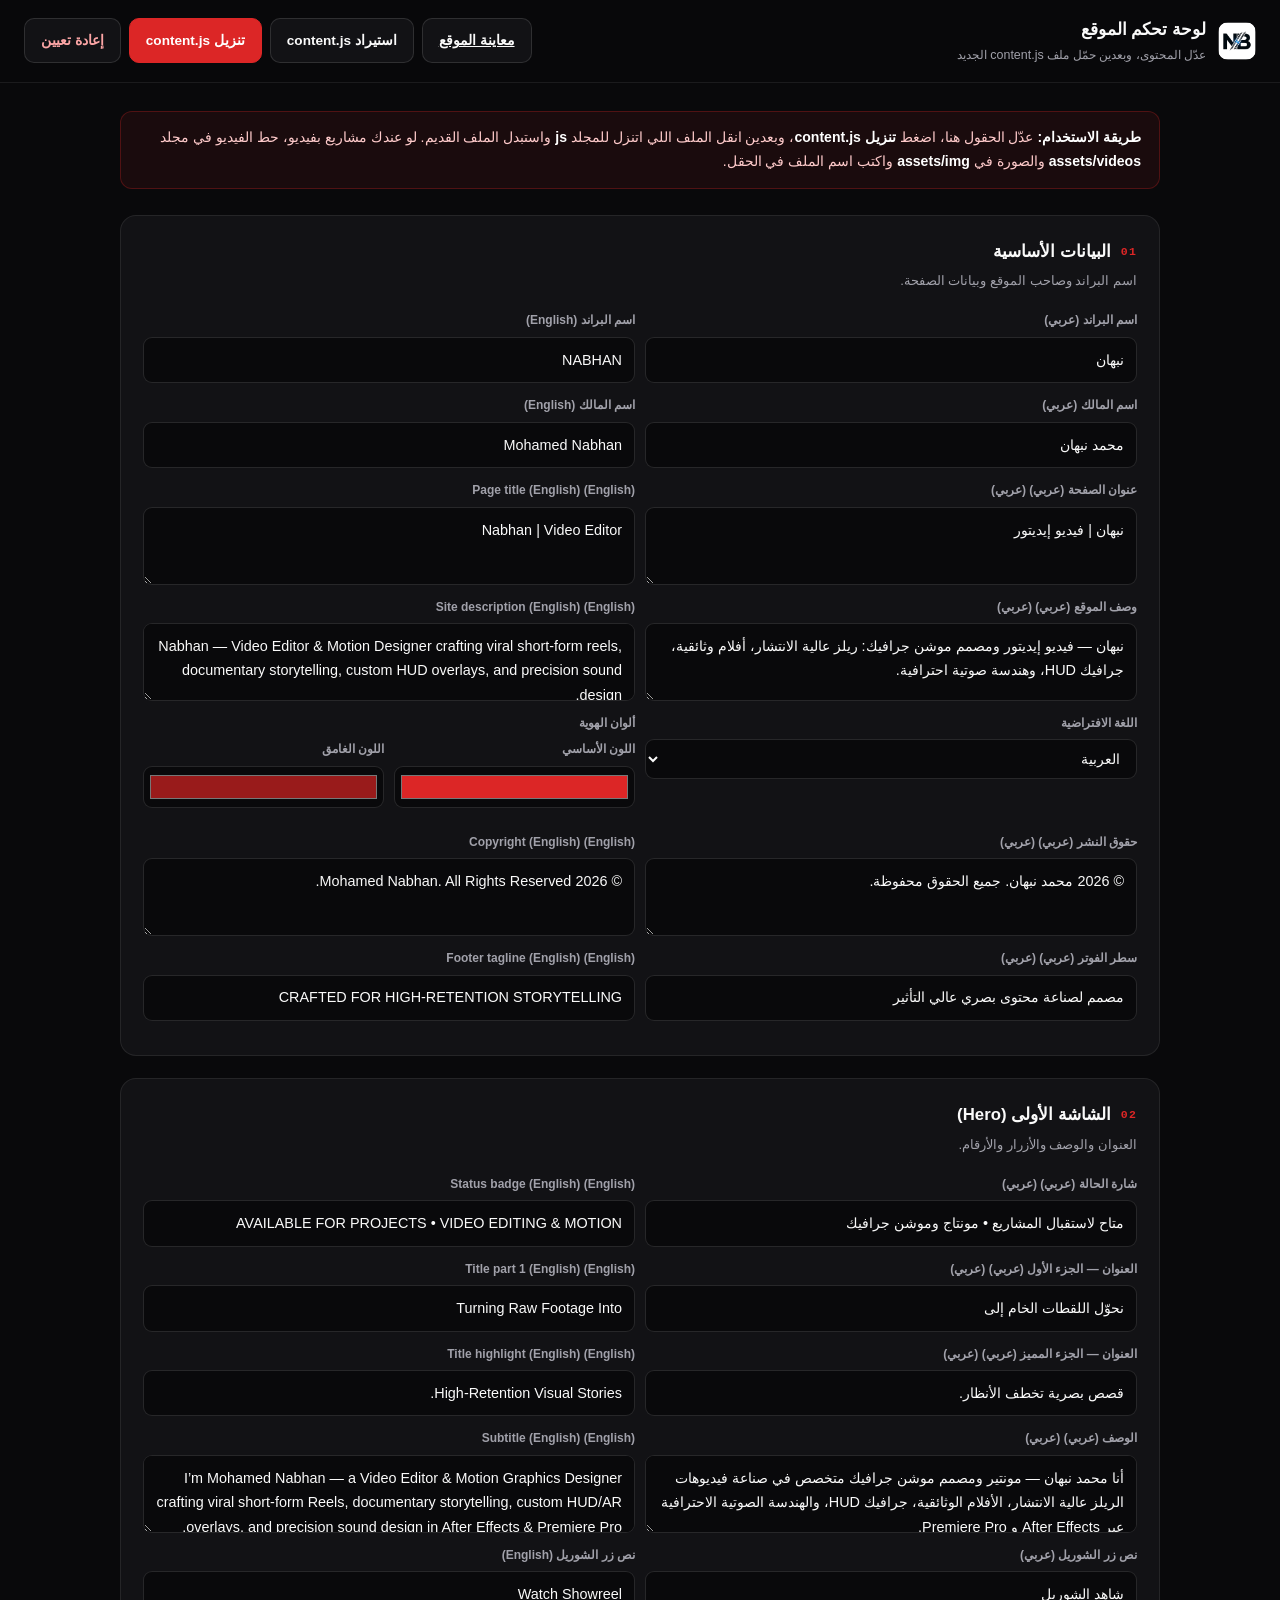
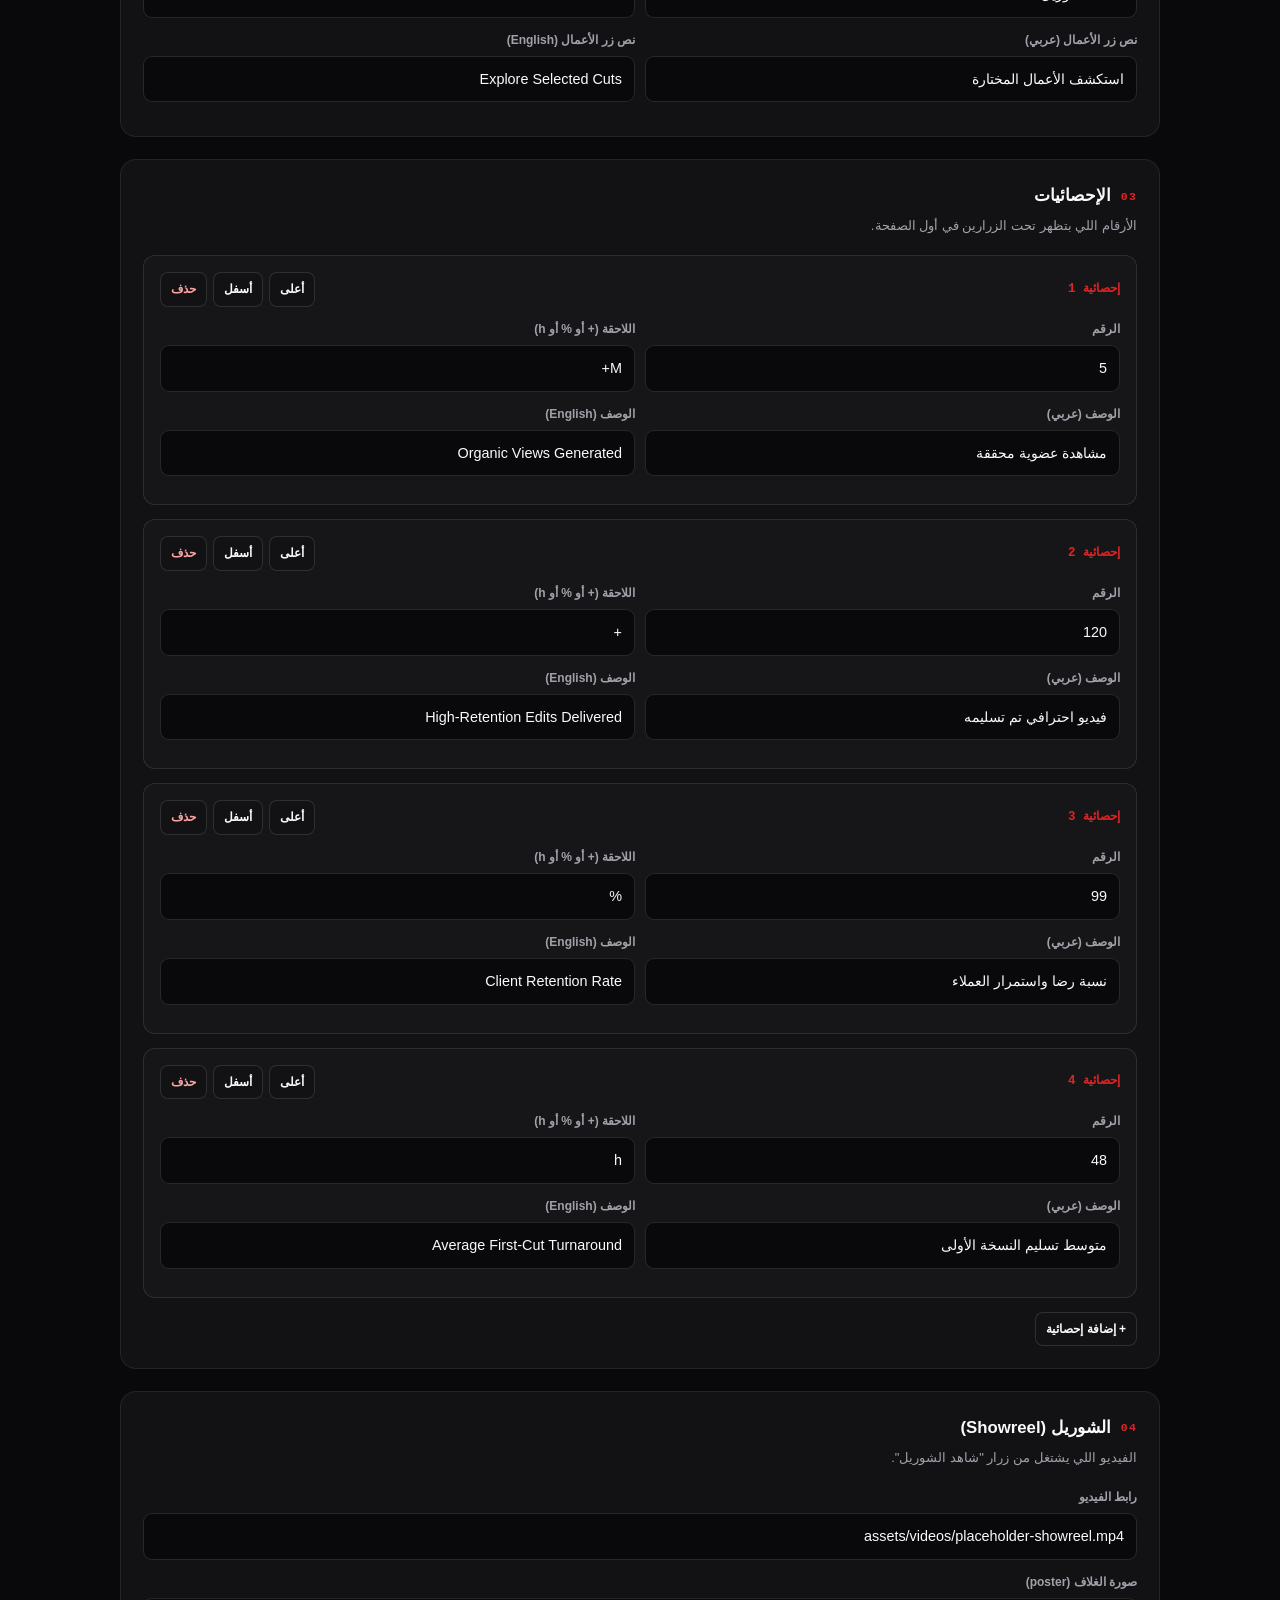
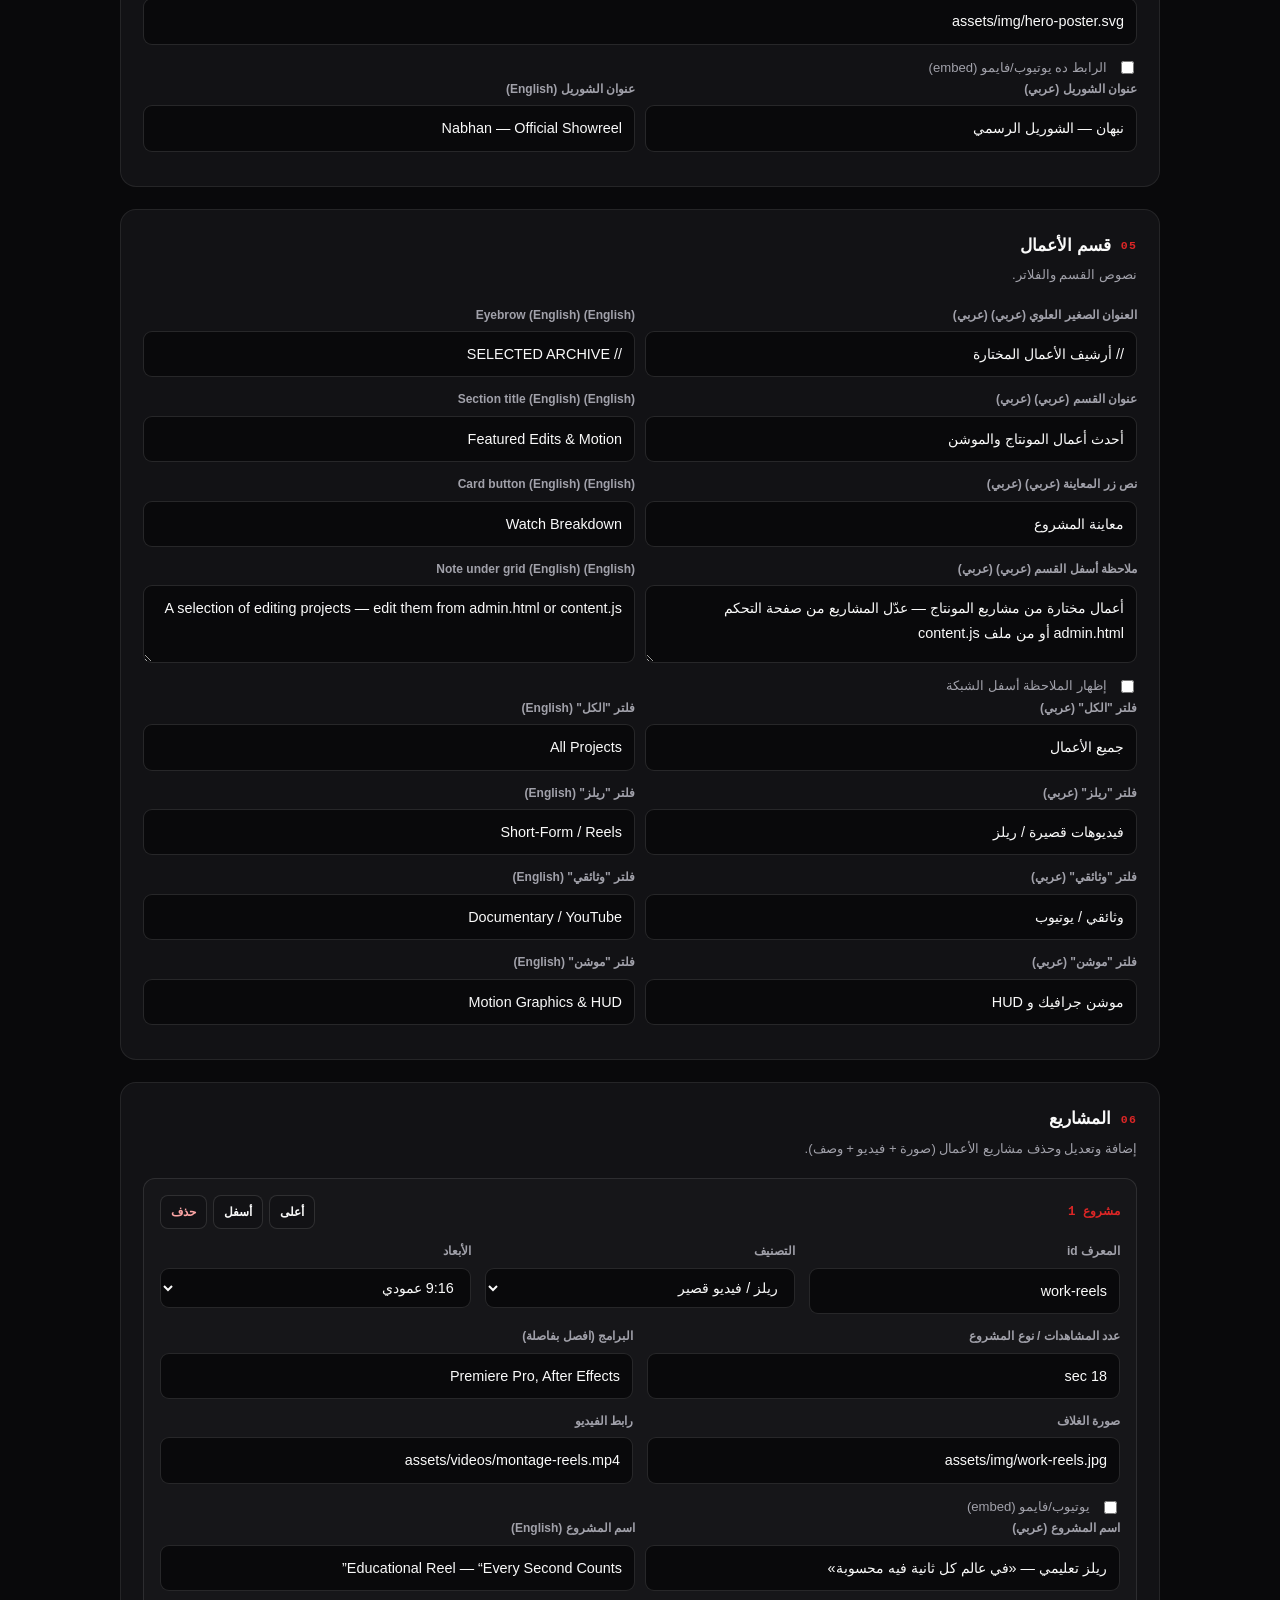
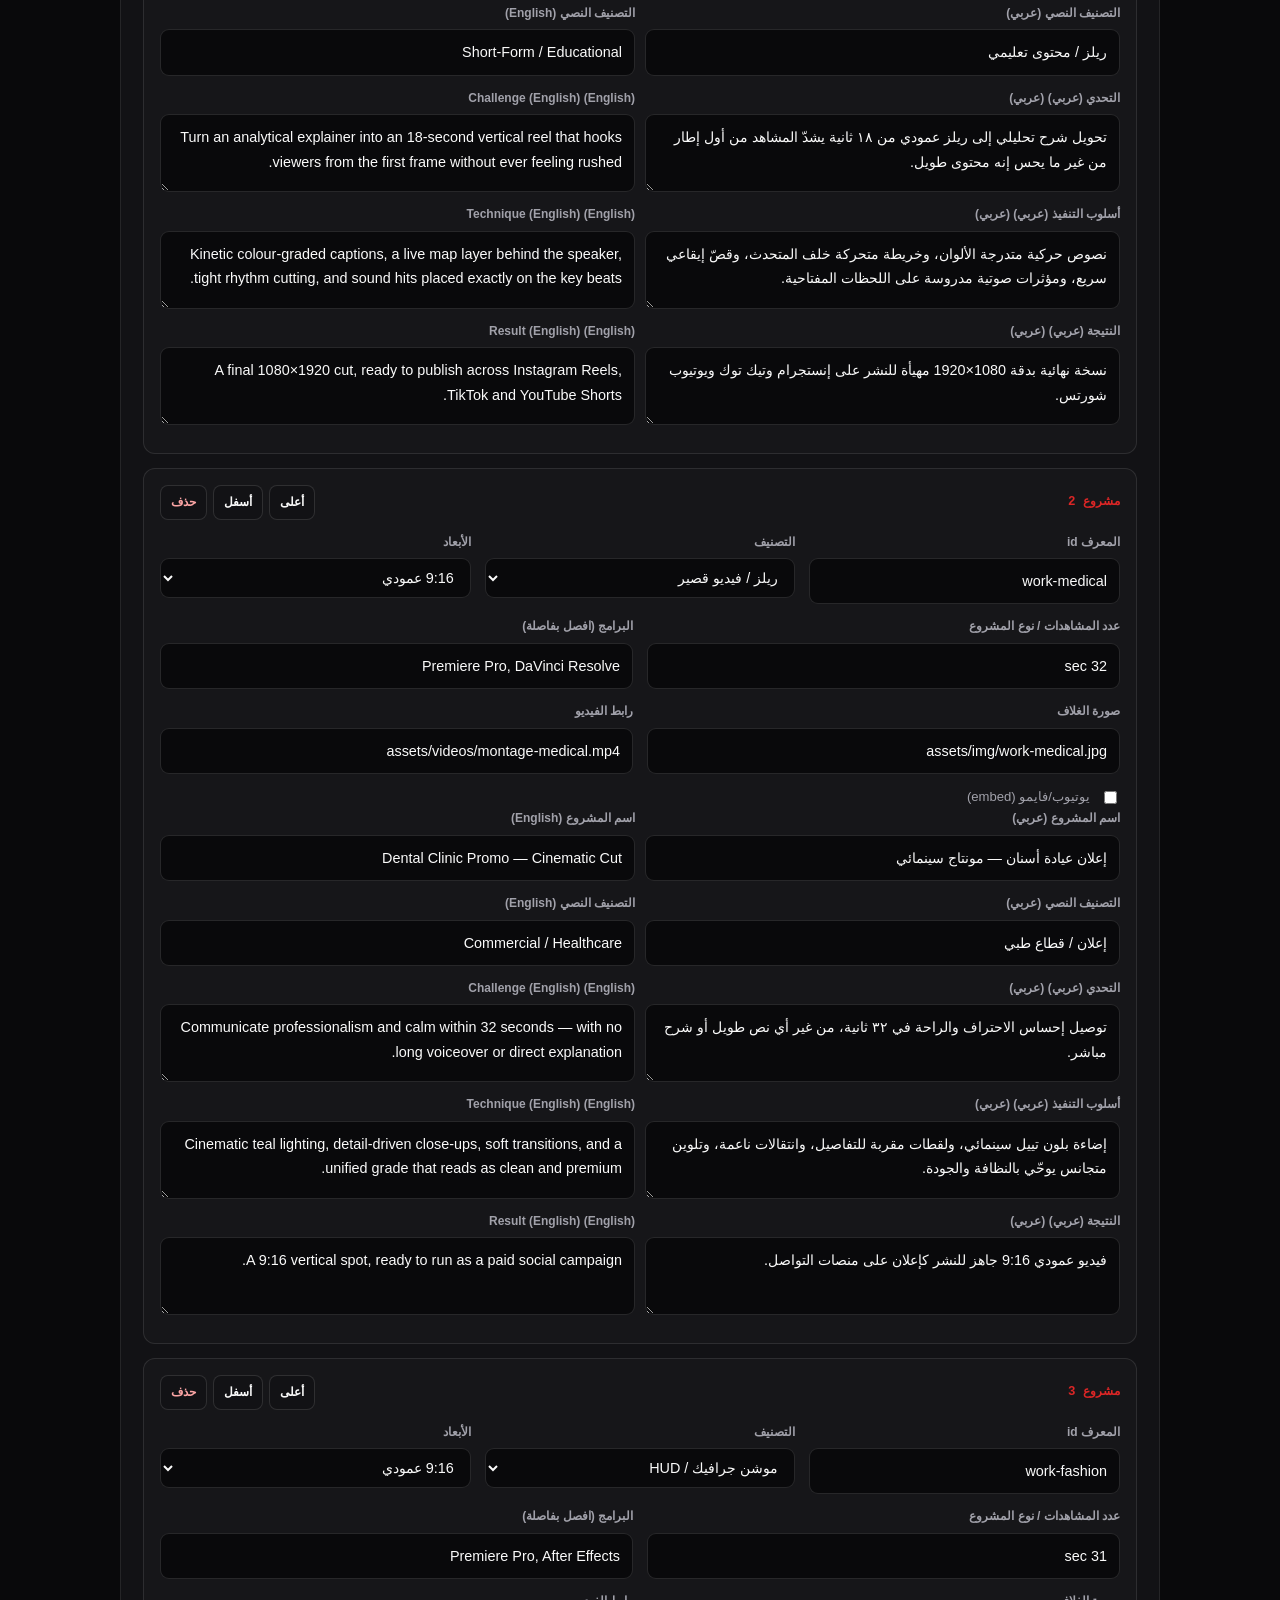
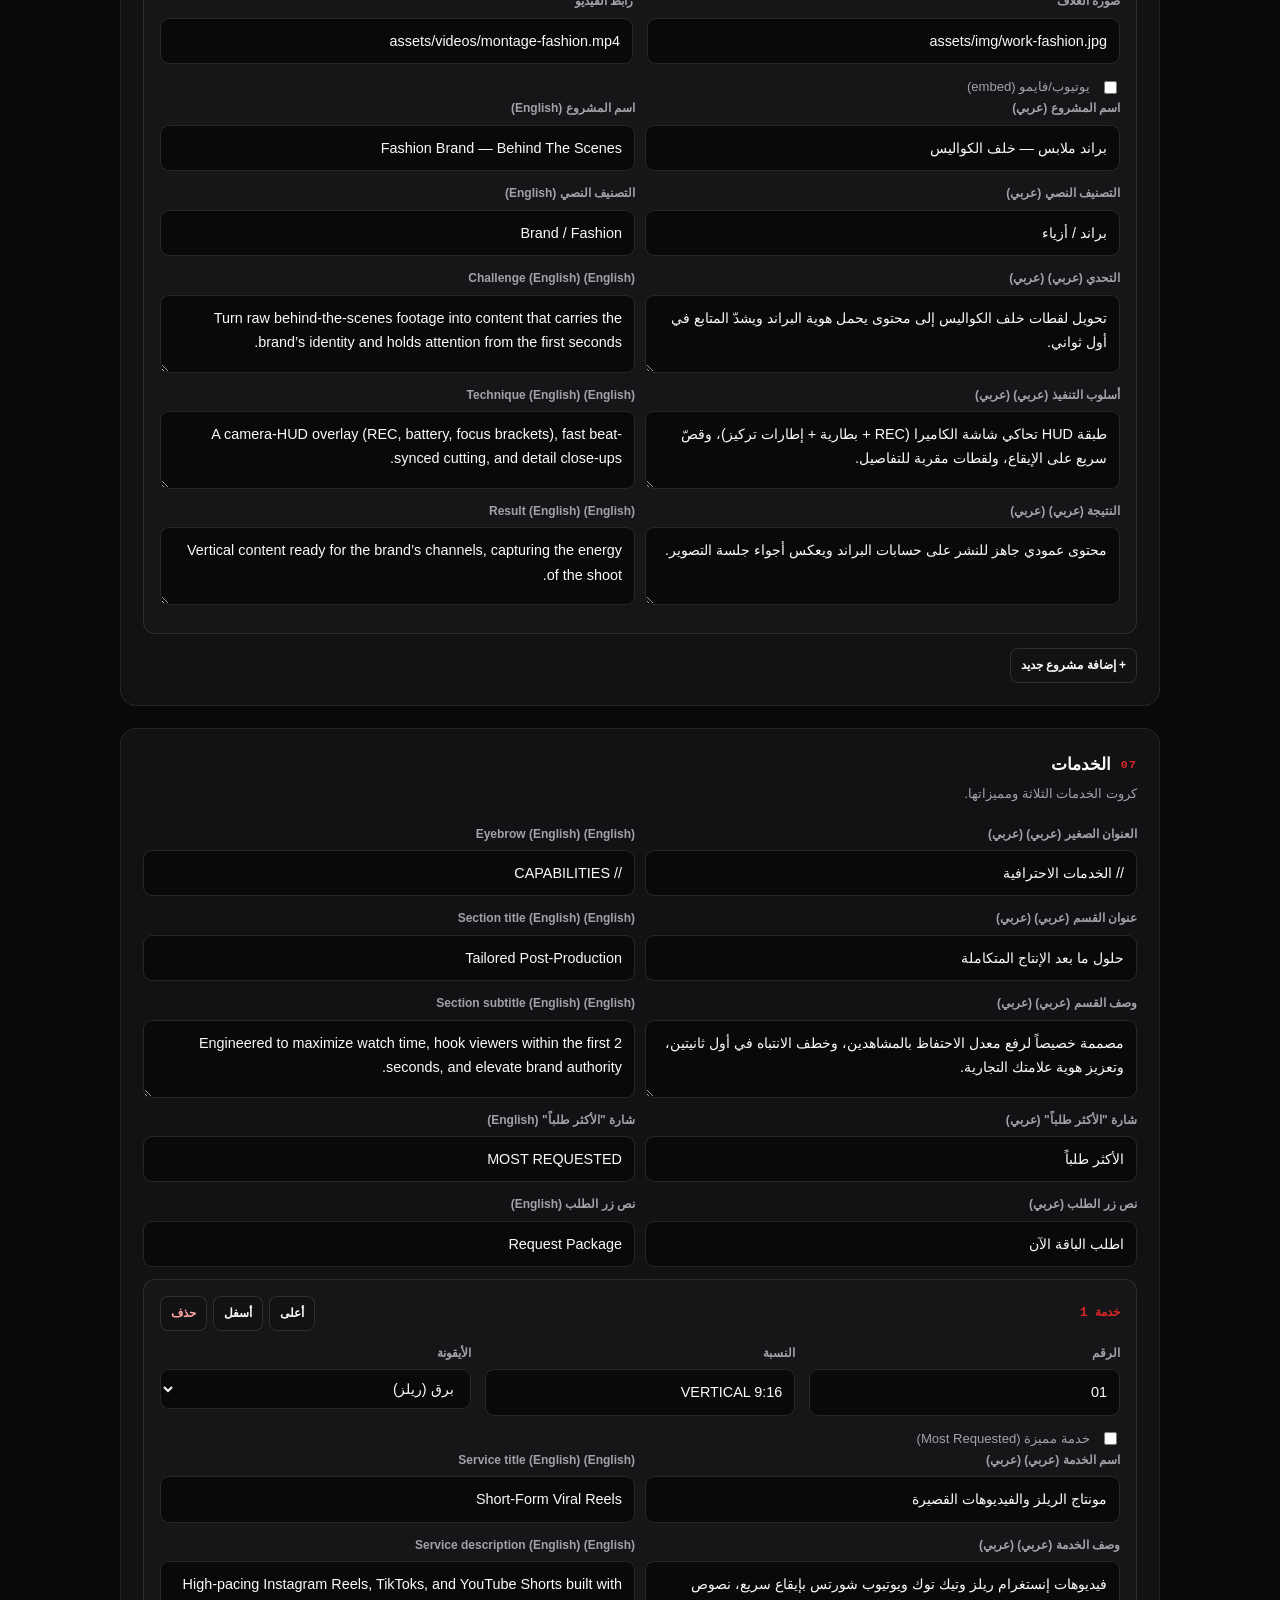
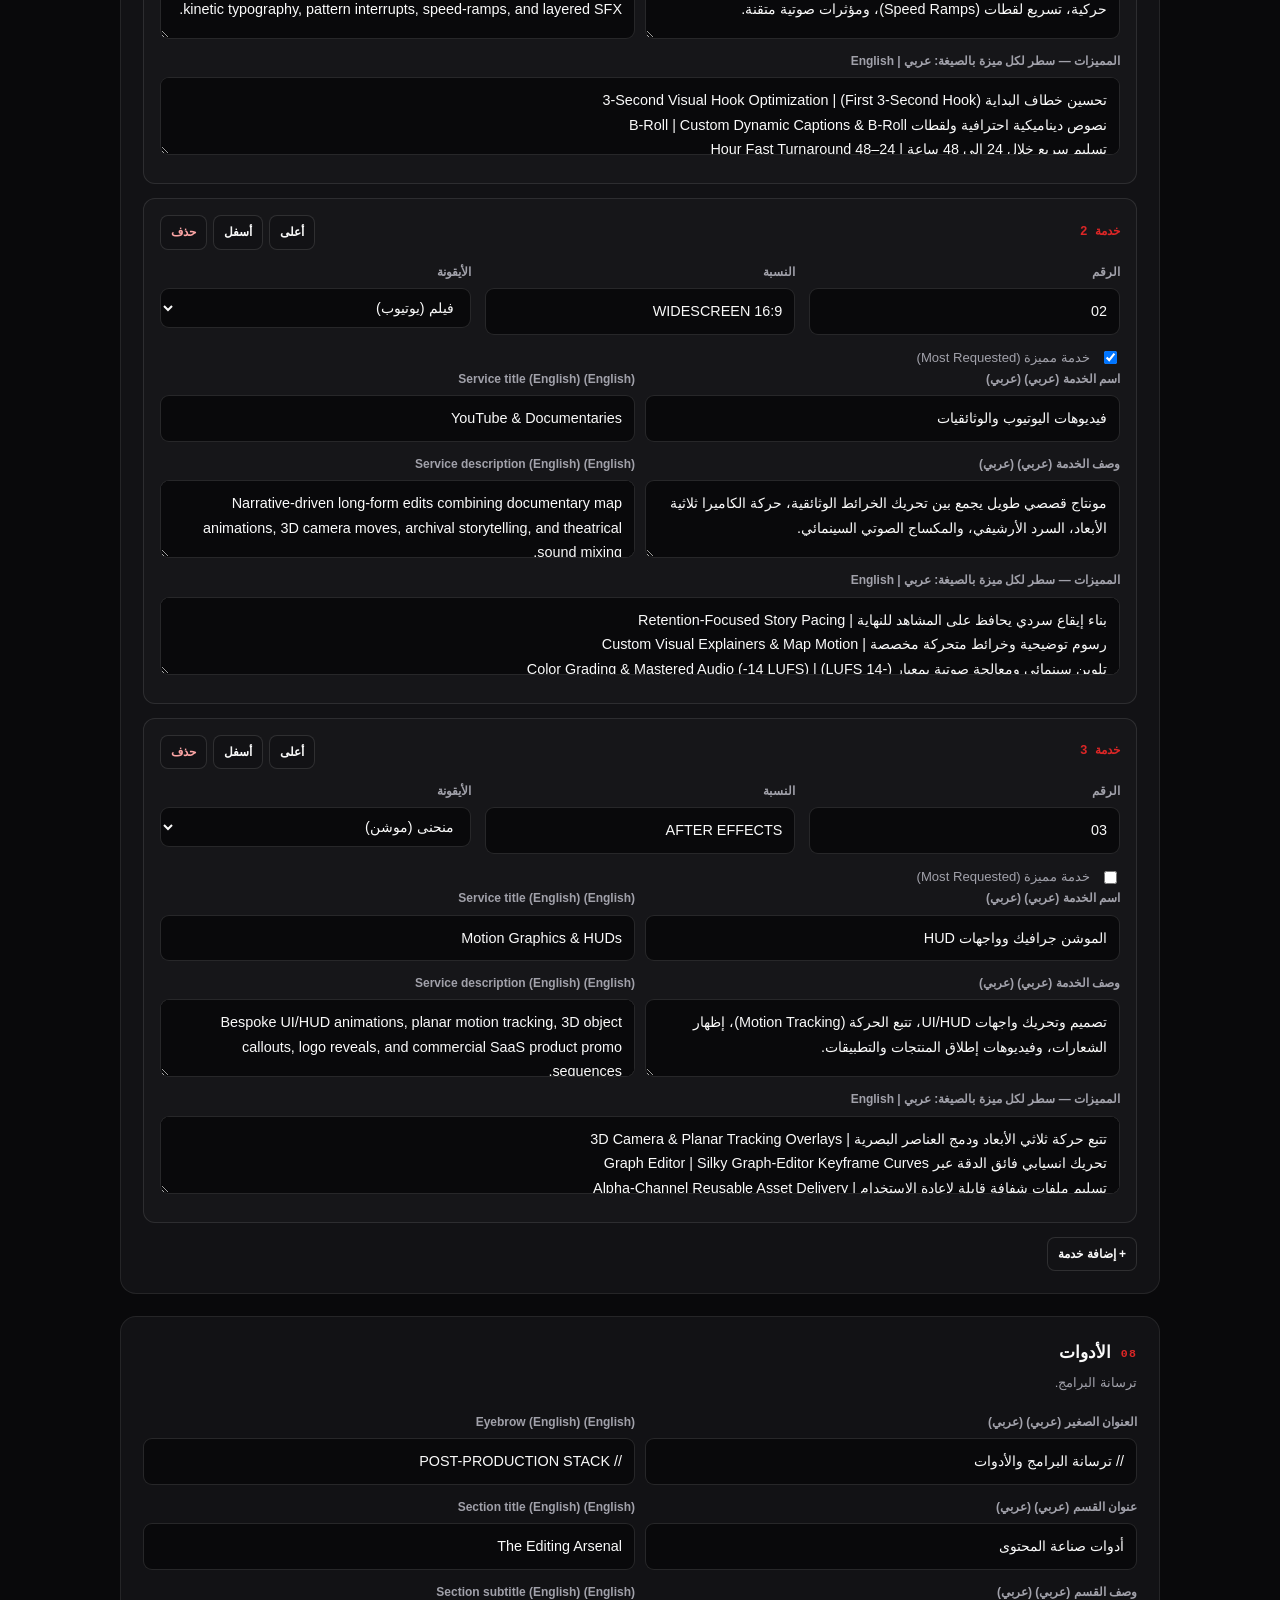
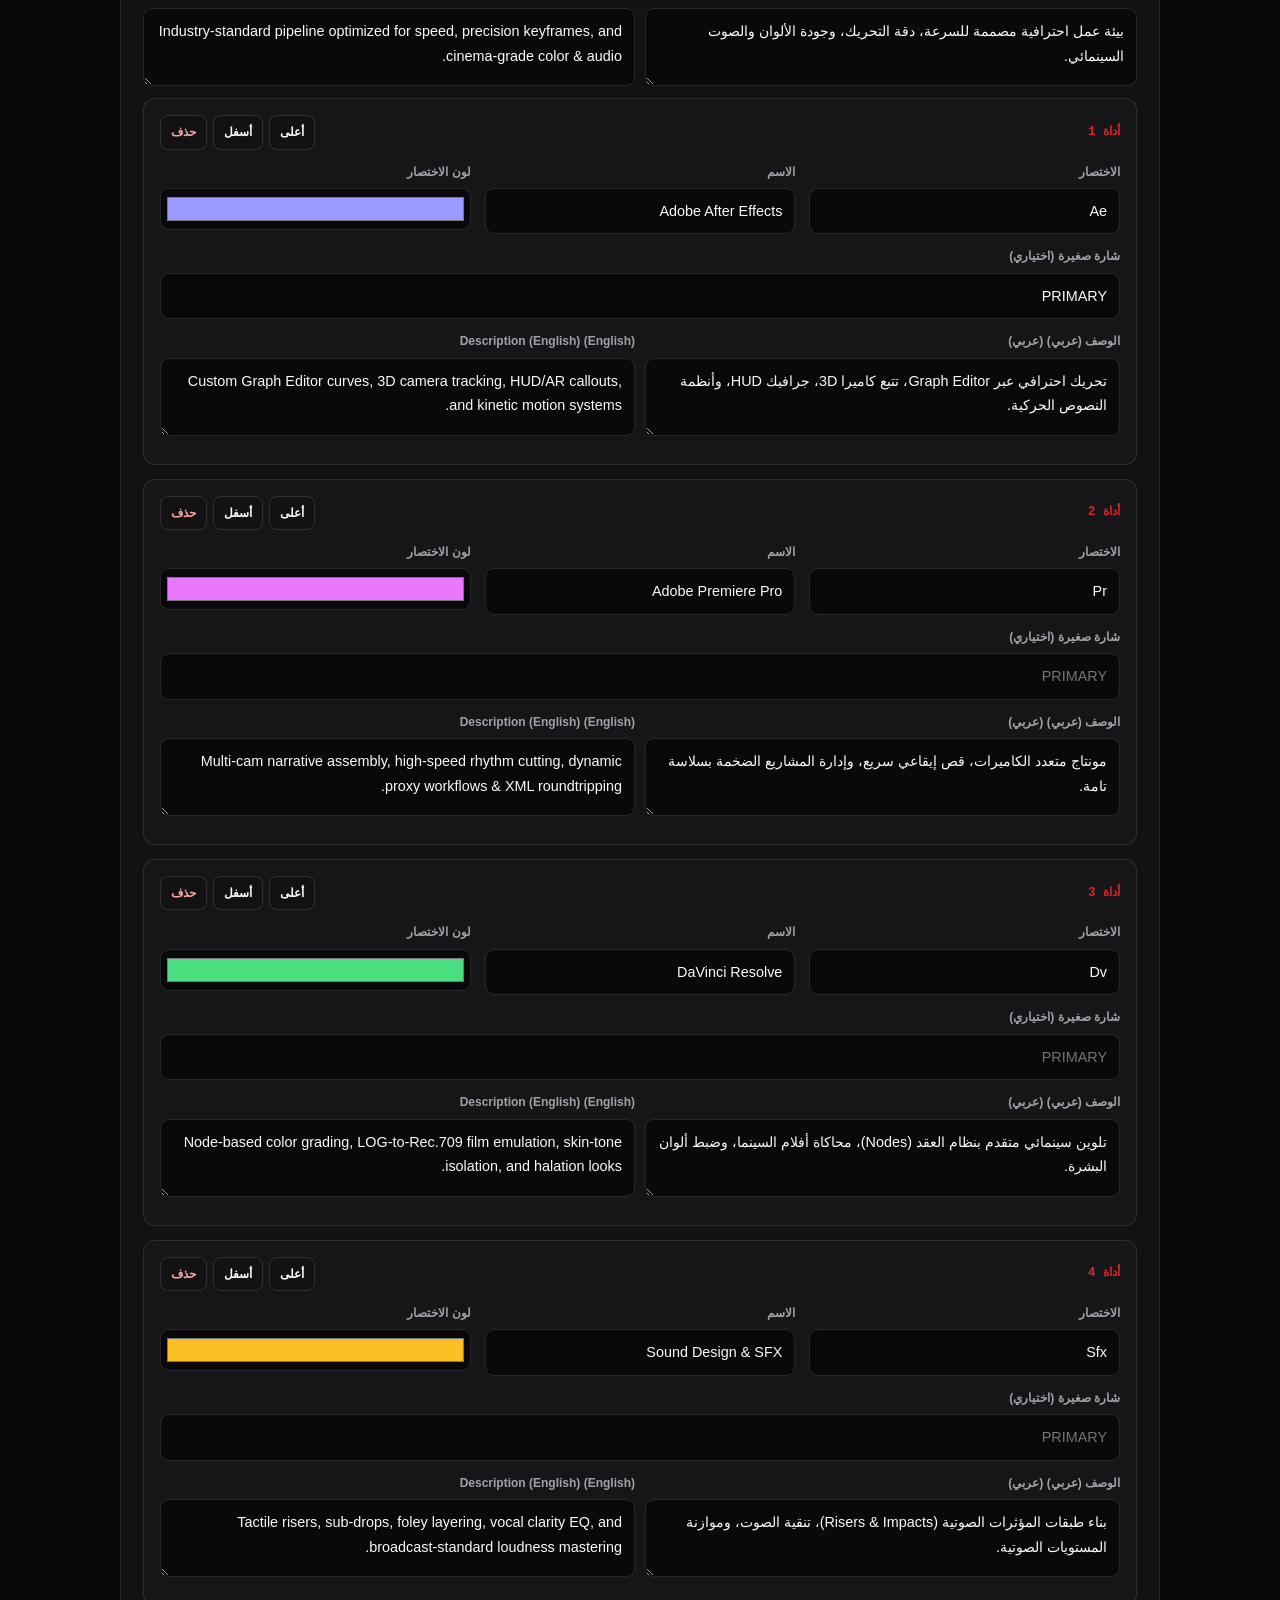
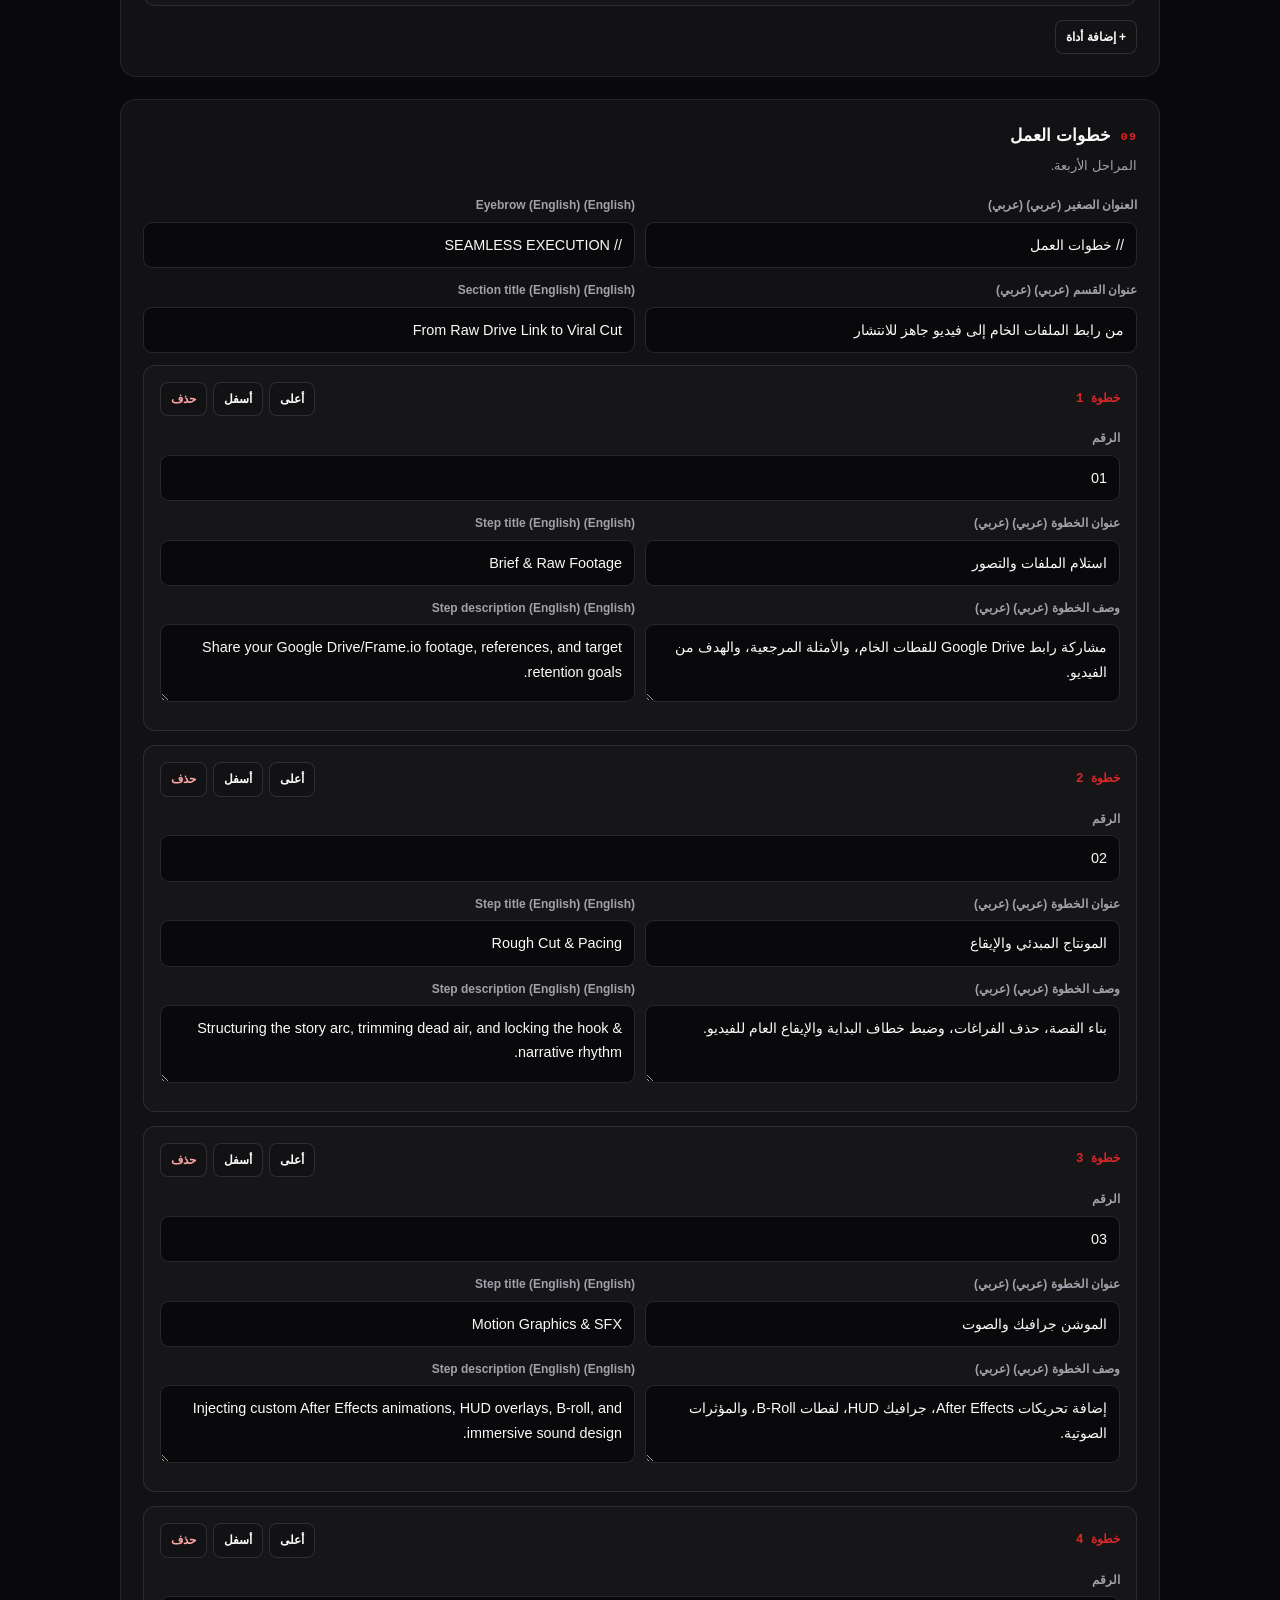
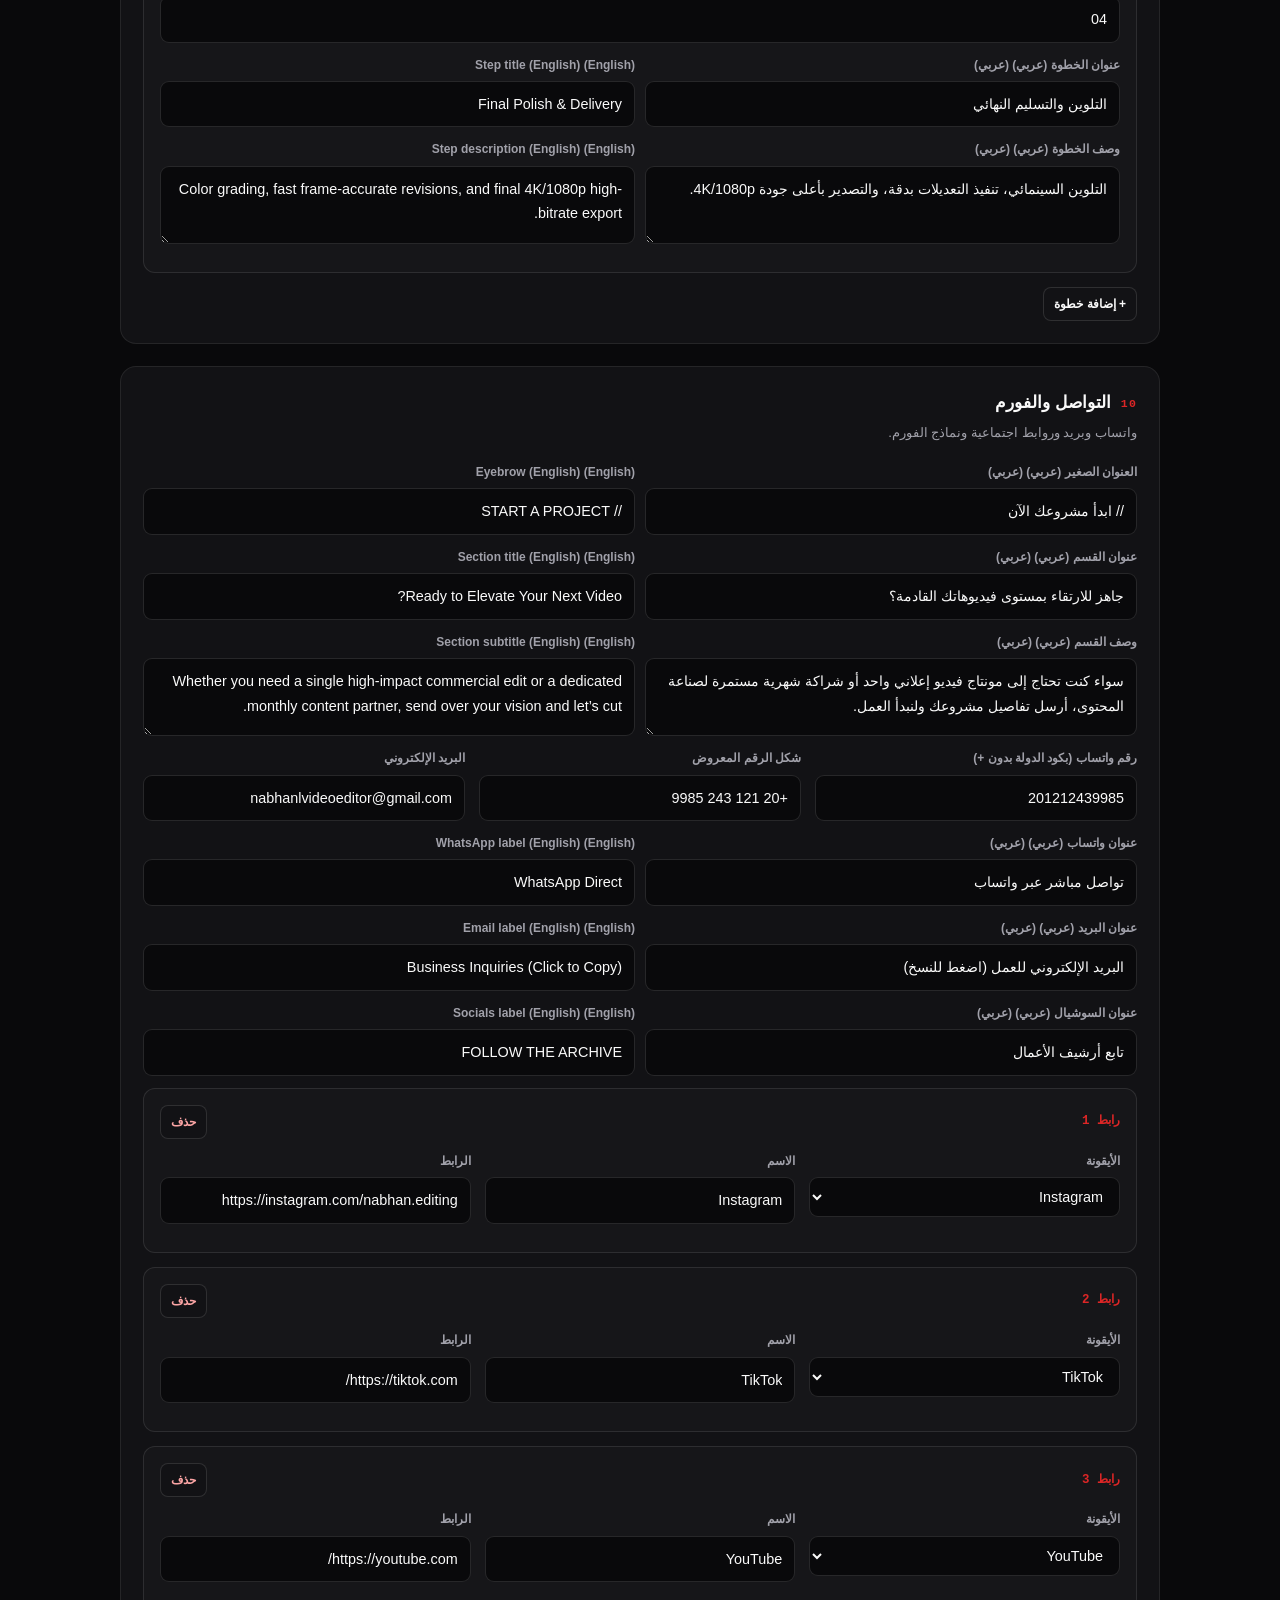
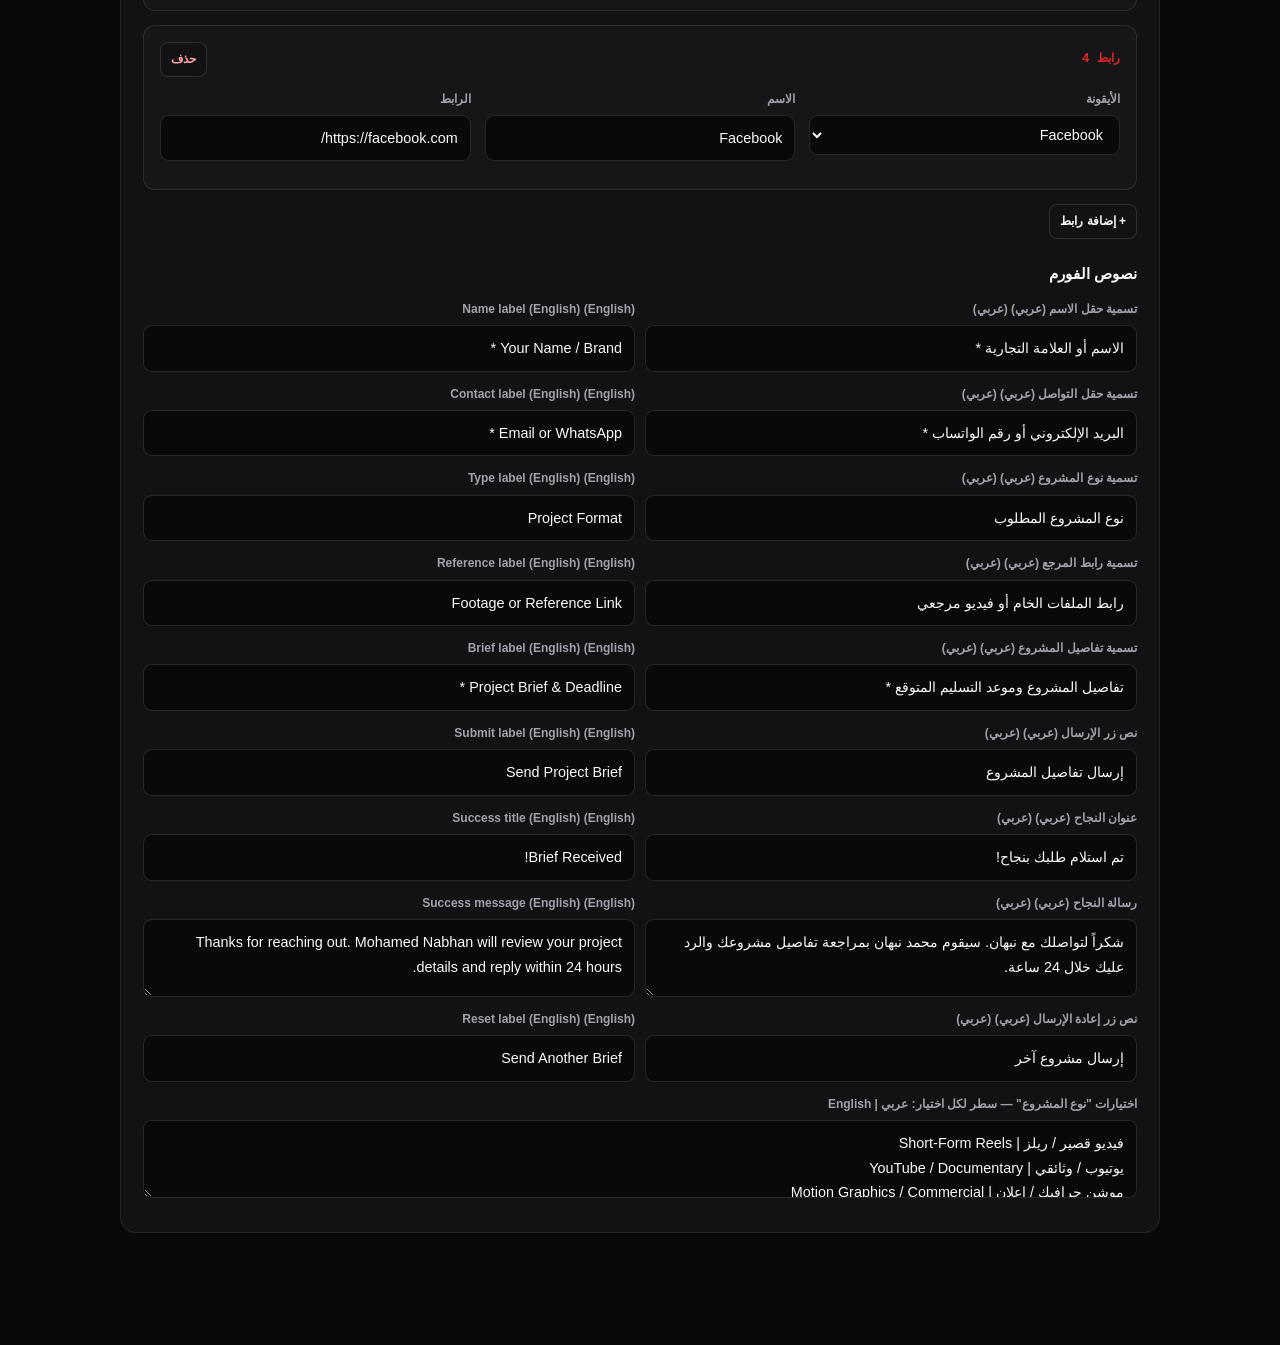
==== commit 7f1e48c6: "Add Nabhan NB logo: transparent cutout, animated header badge + loader, OG image" ====
--- a/admin.html
+++ b/admin.html
@@ -104,7 +104,7 @@
 
 <header class="top">
   <div class="top-brand">
-    <img src="assets/img/logo.svg" alt="logo">
+    <img src="assets/img/logo-badge.png" alt="logo">
     <div>
       <h1>لوحة تحكم الموقع</h1>
       <p>عدّل المحتوى، وبعدين حمّل ملف content.js الجديد</p>
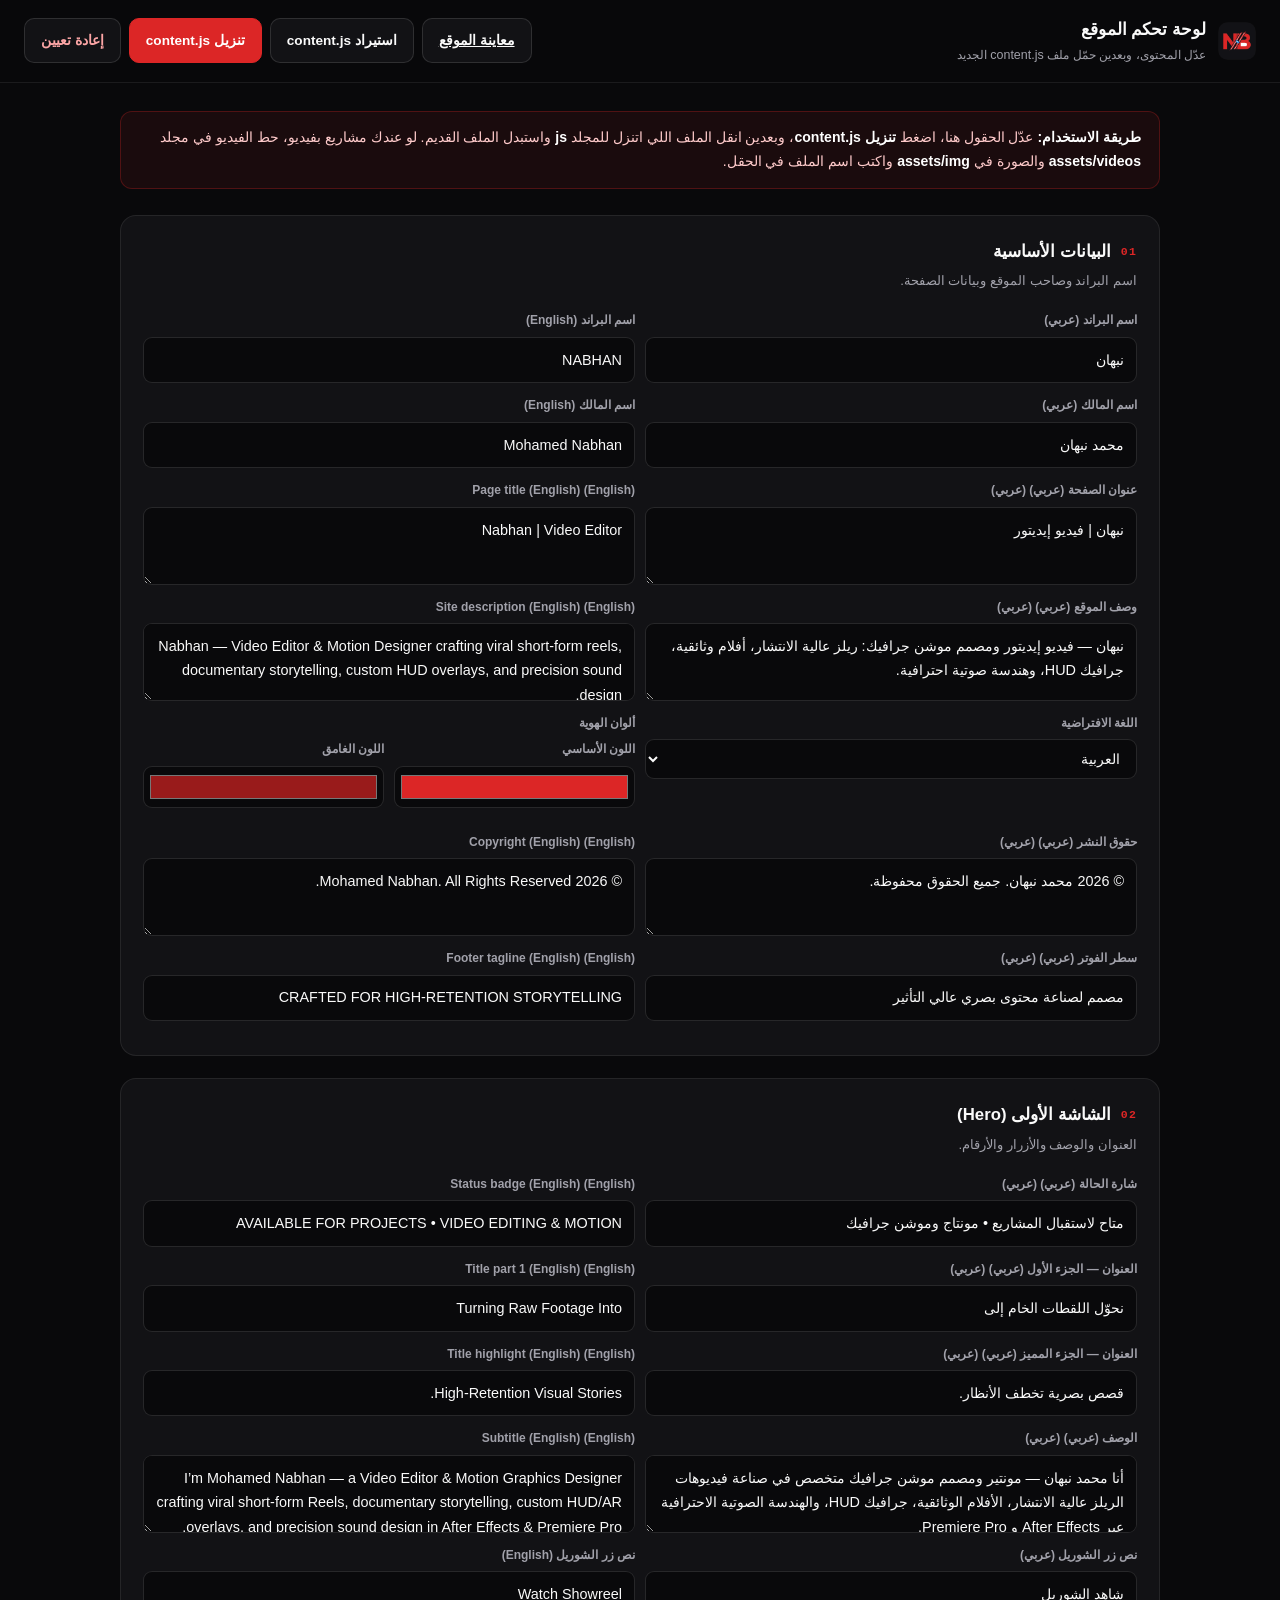
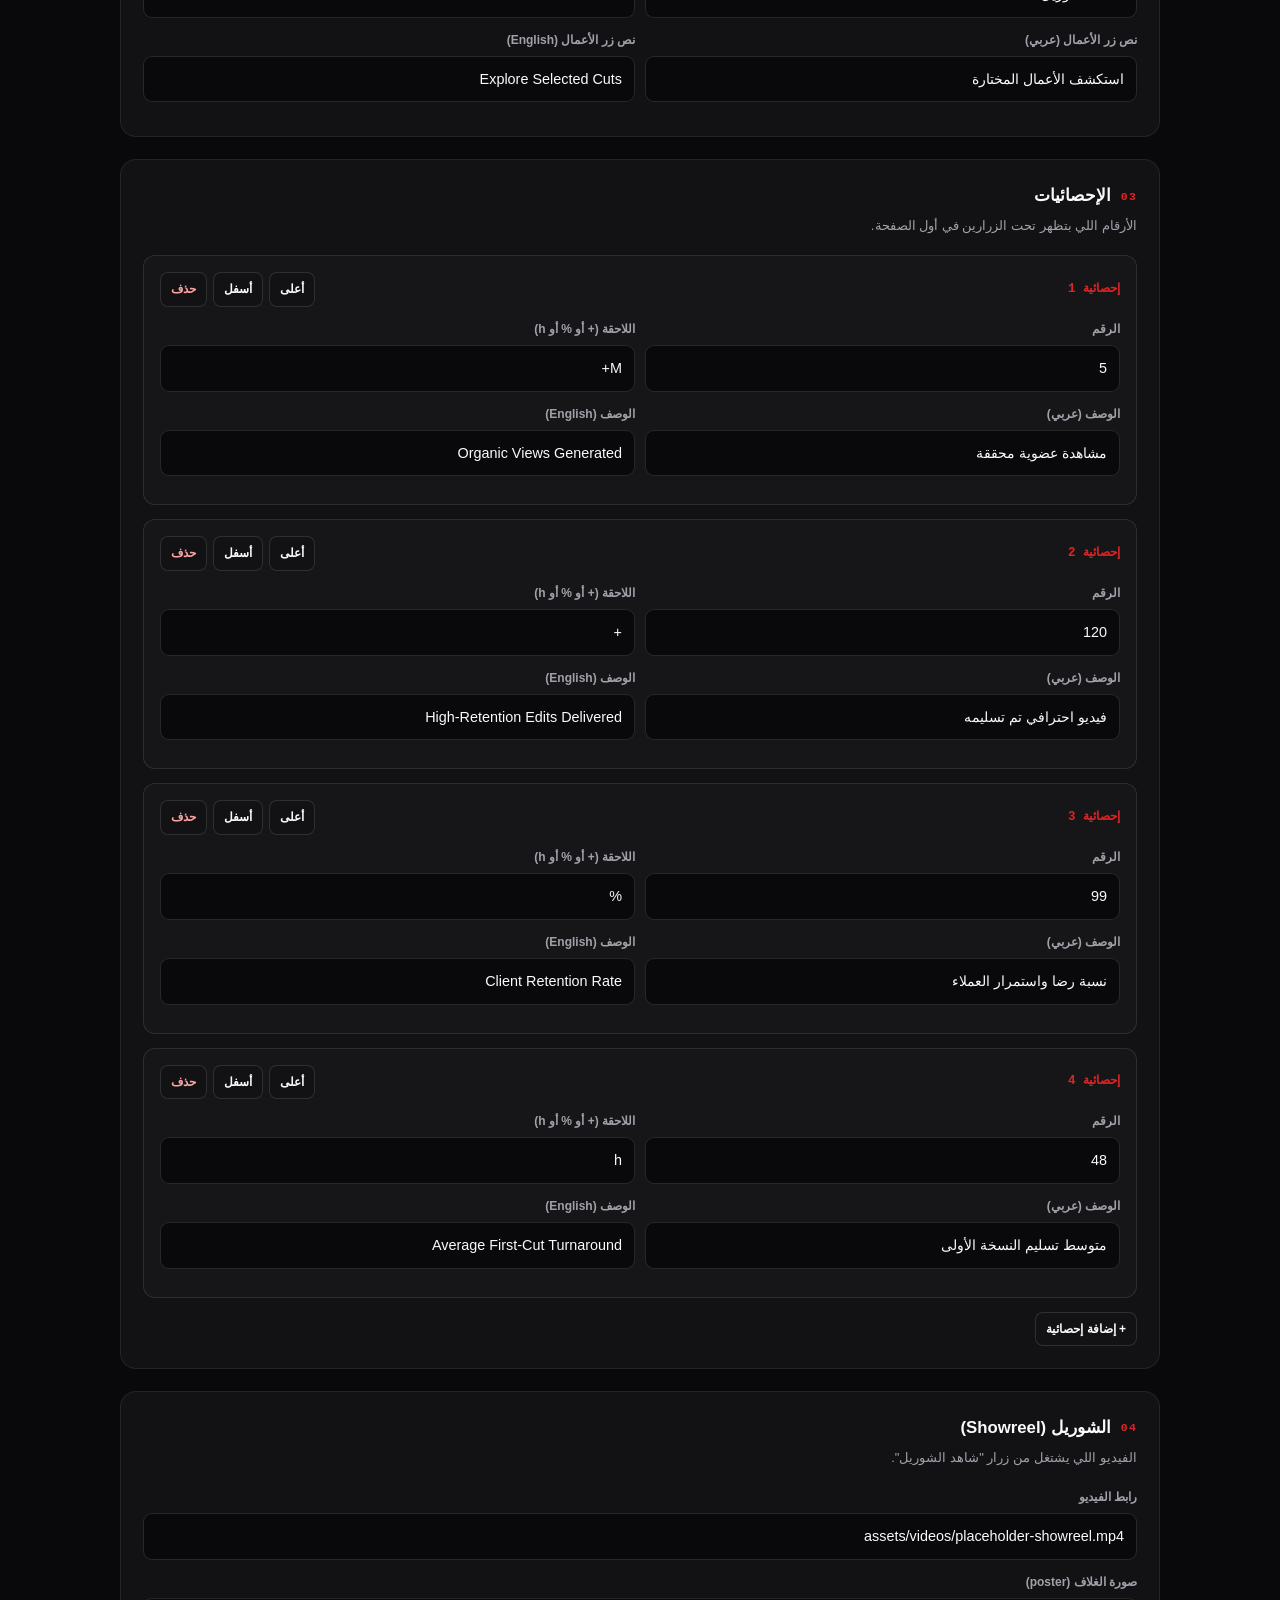
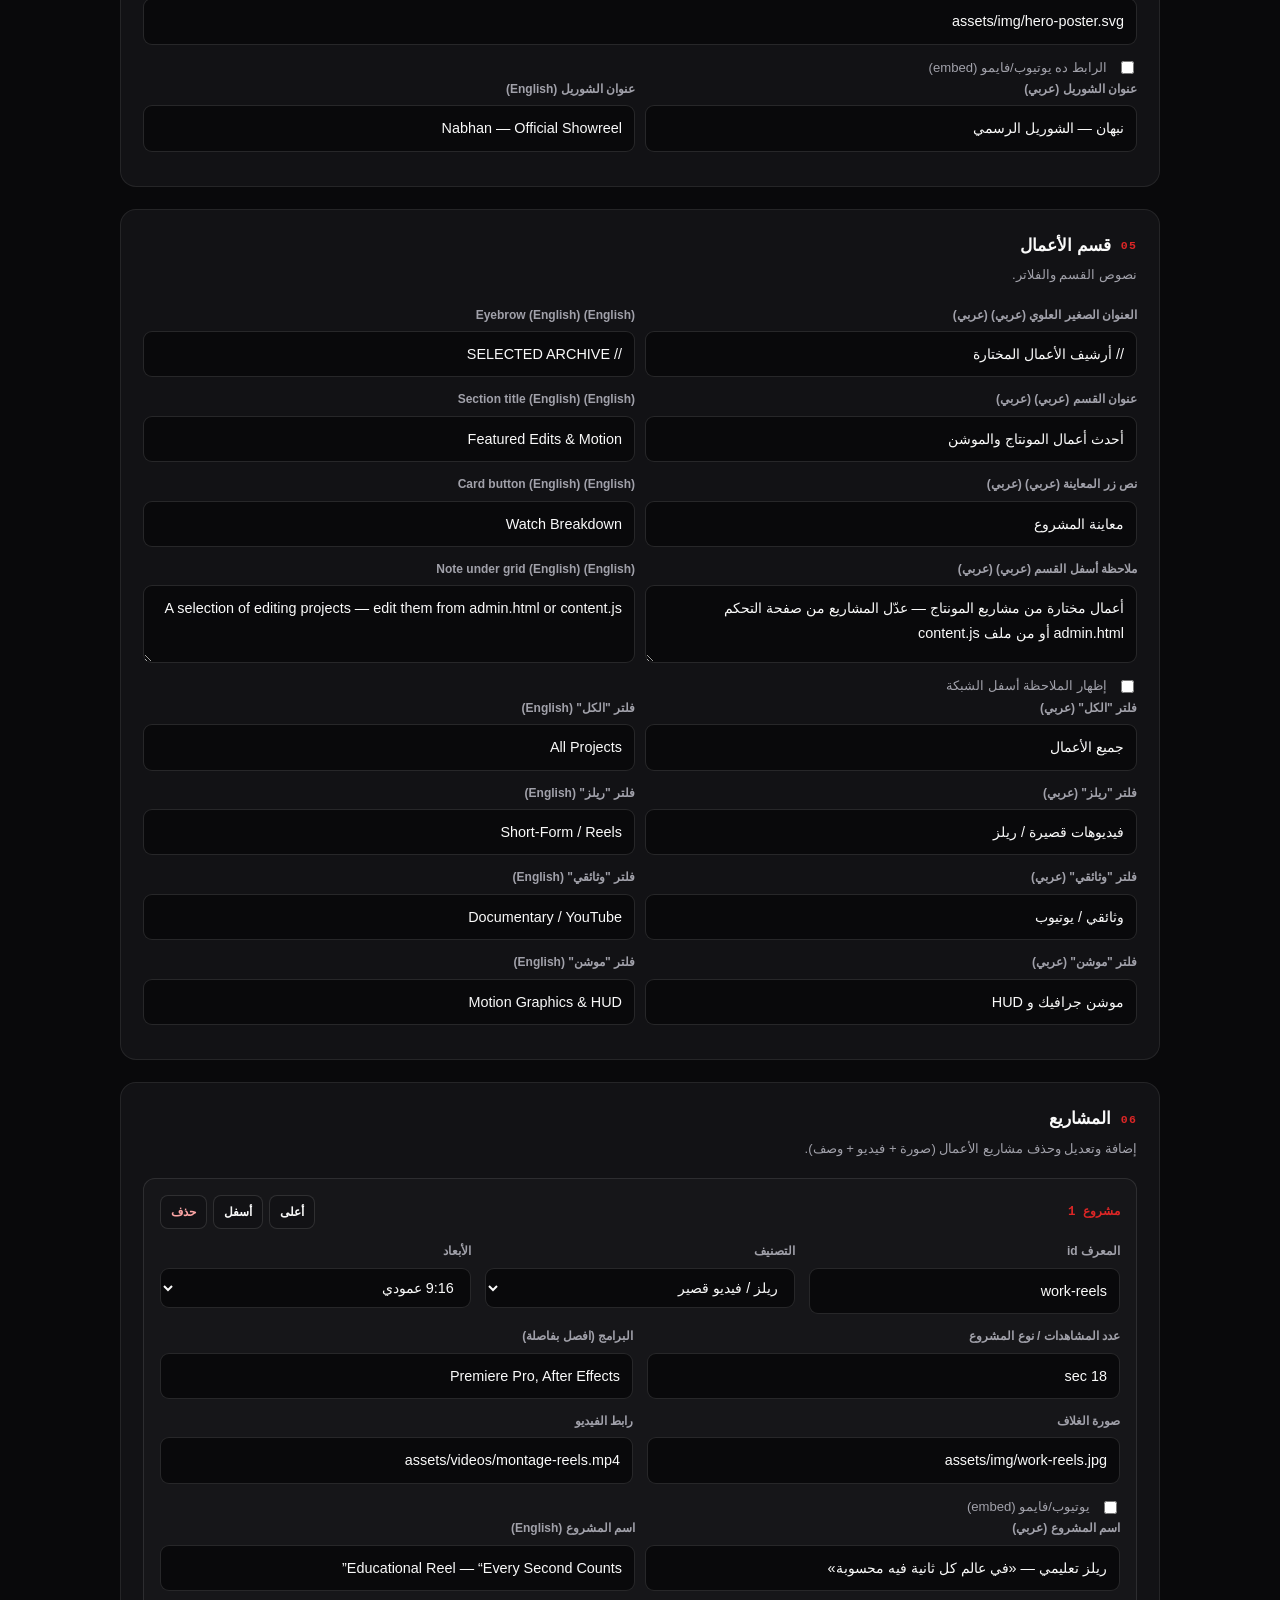
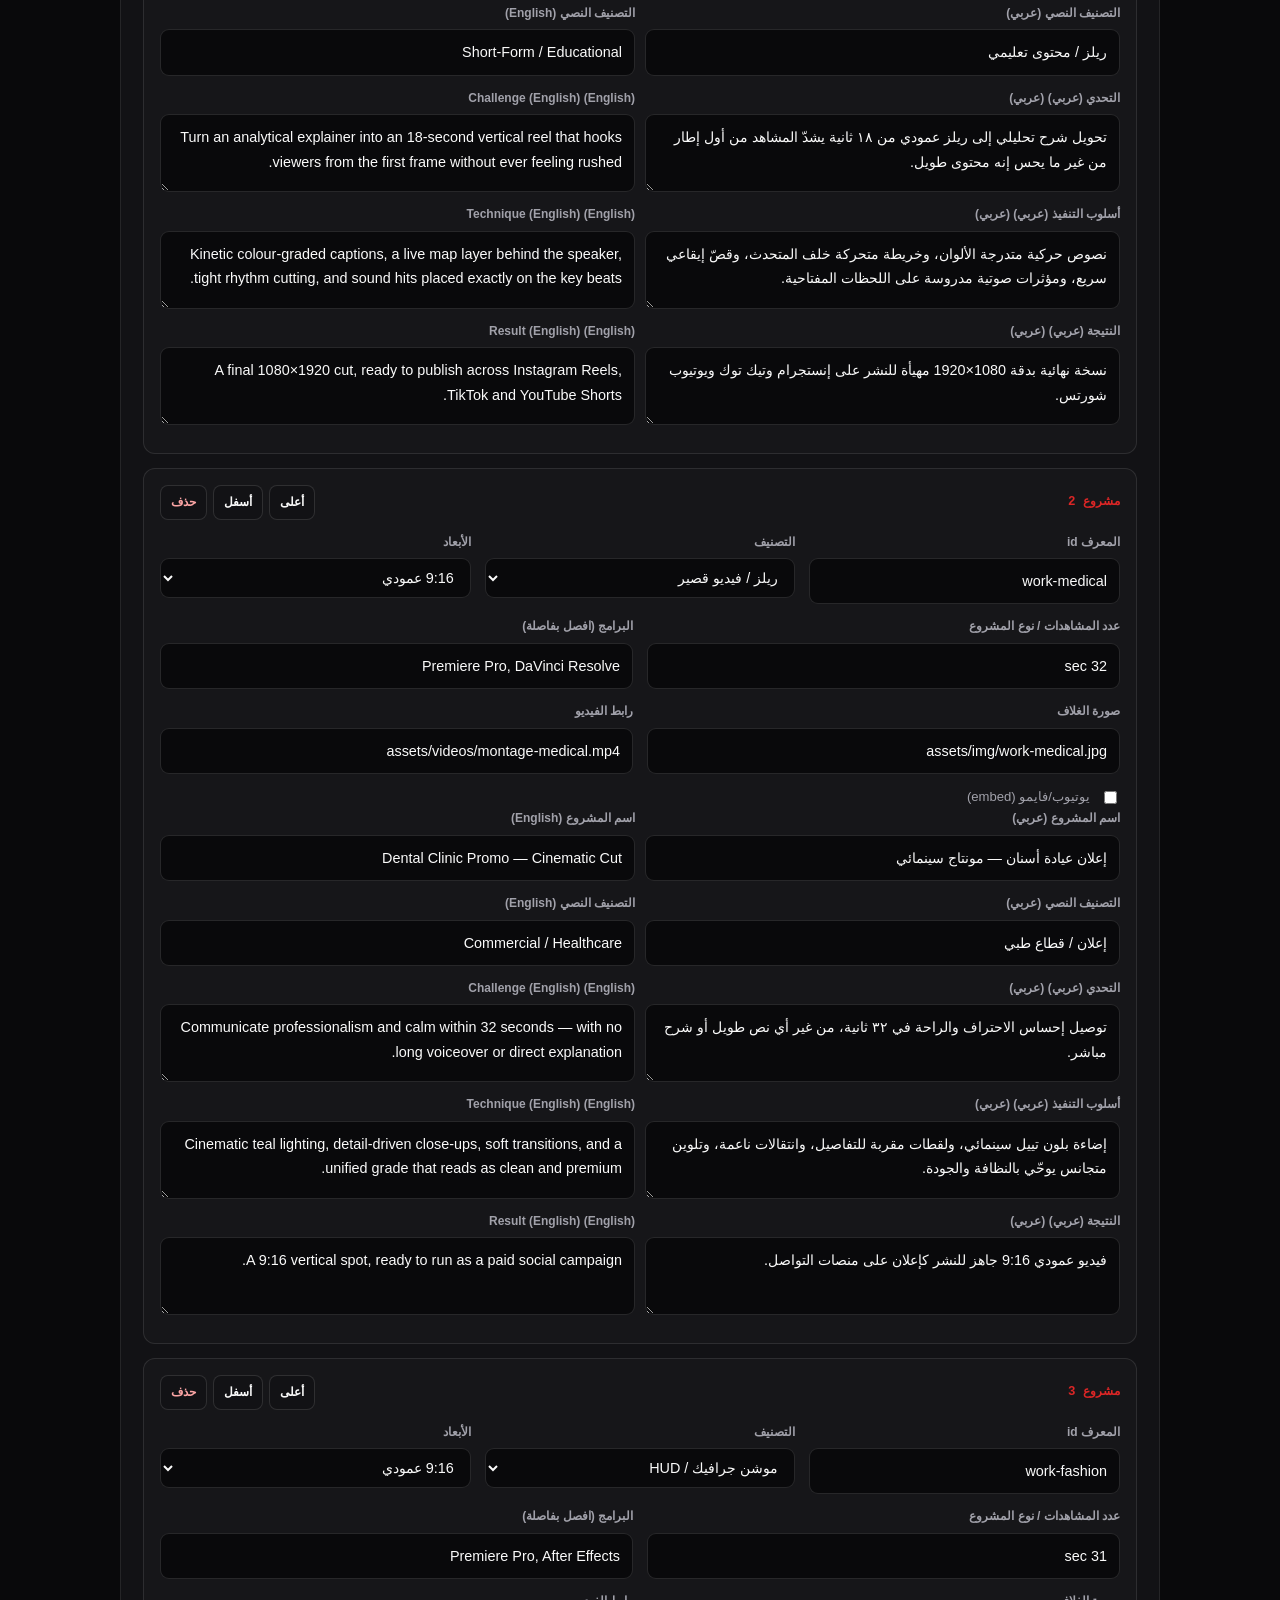
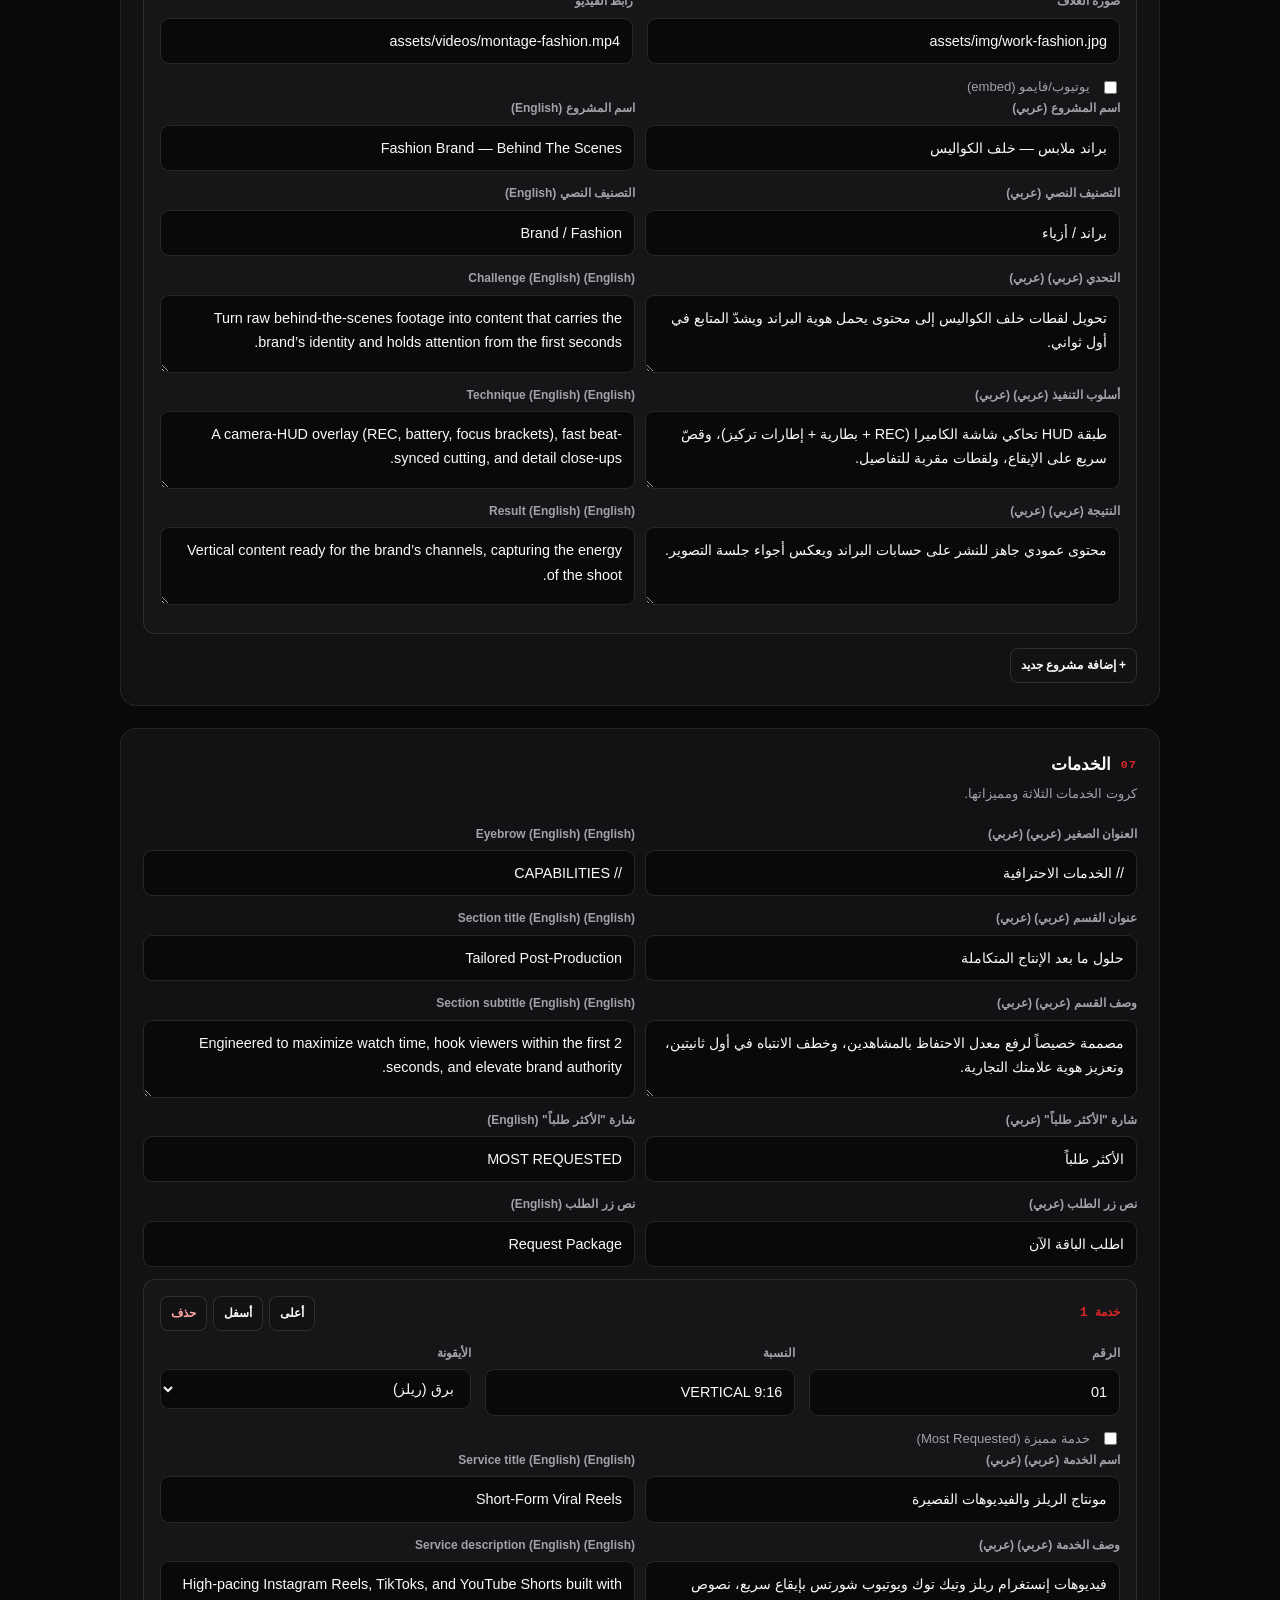
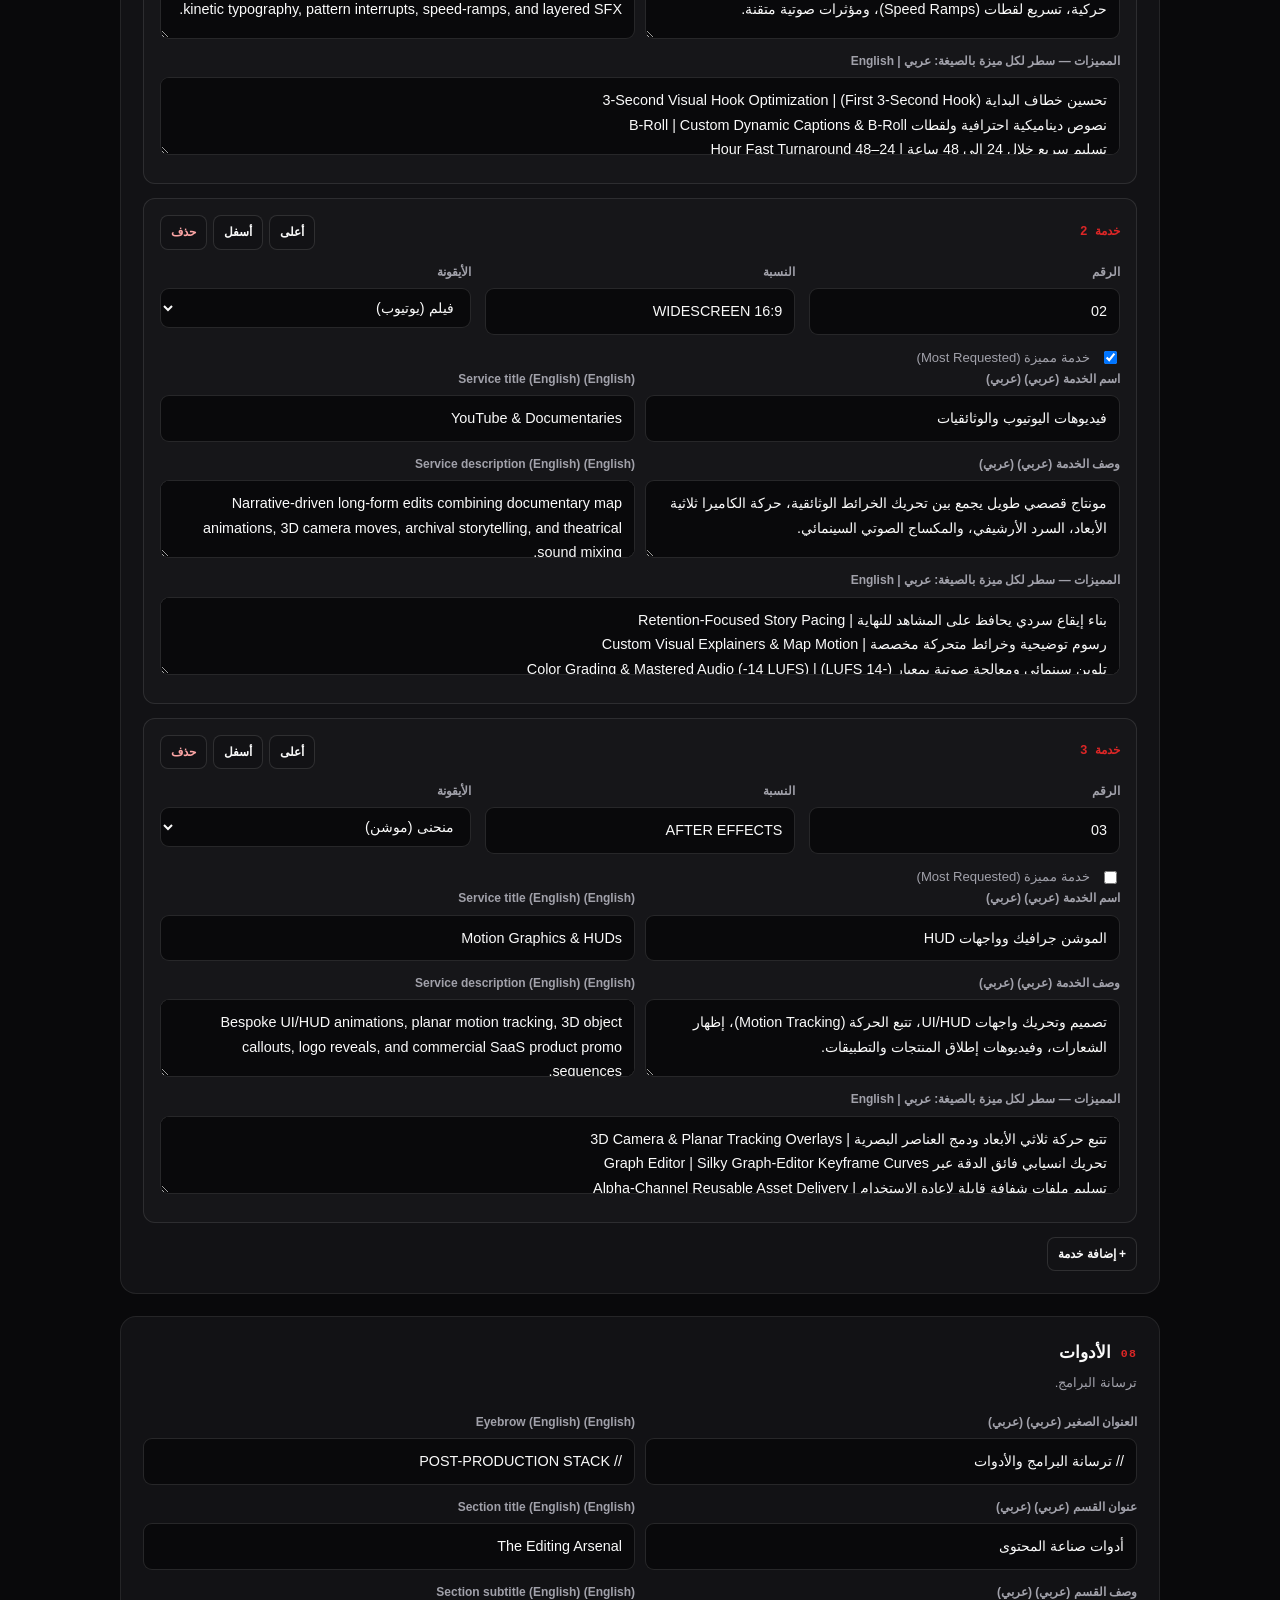
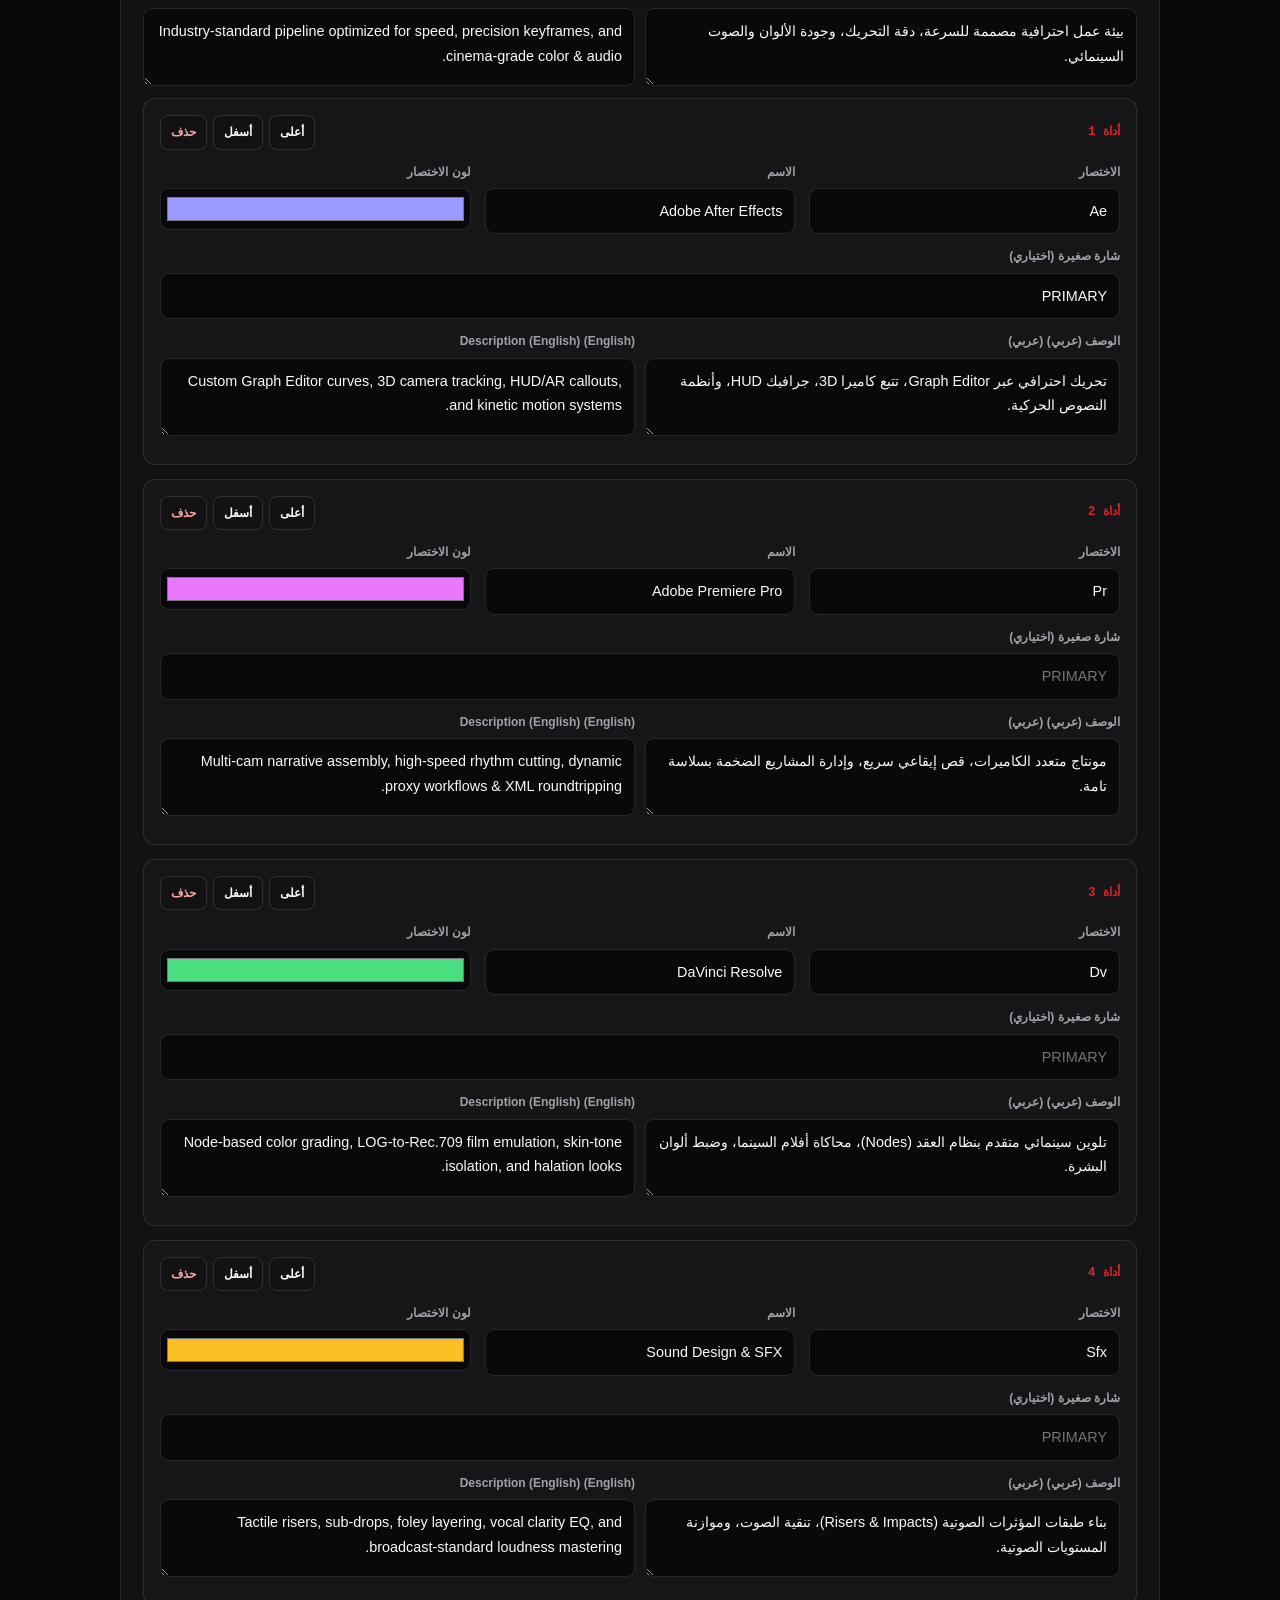
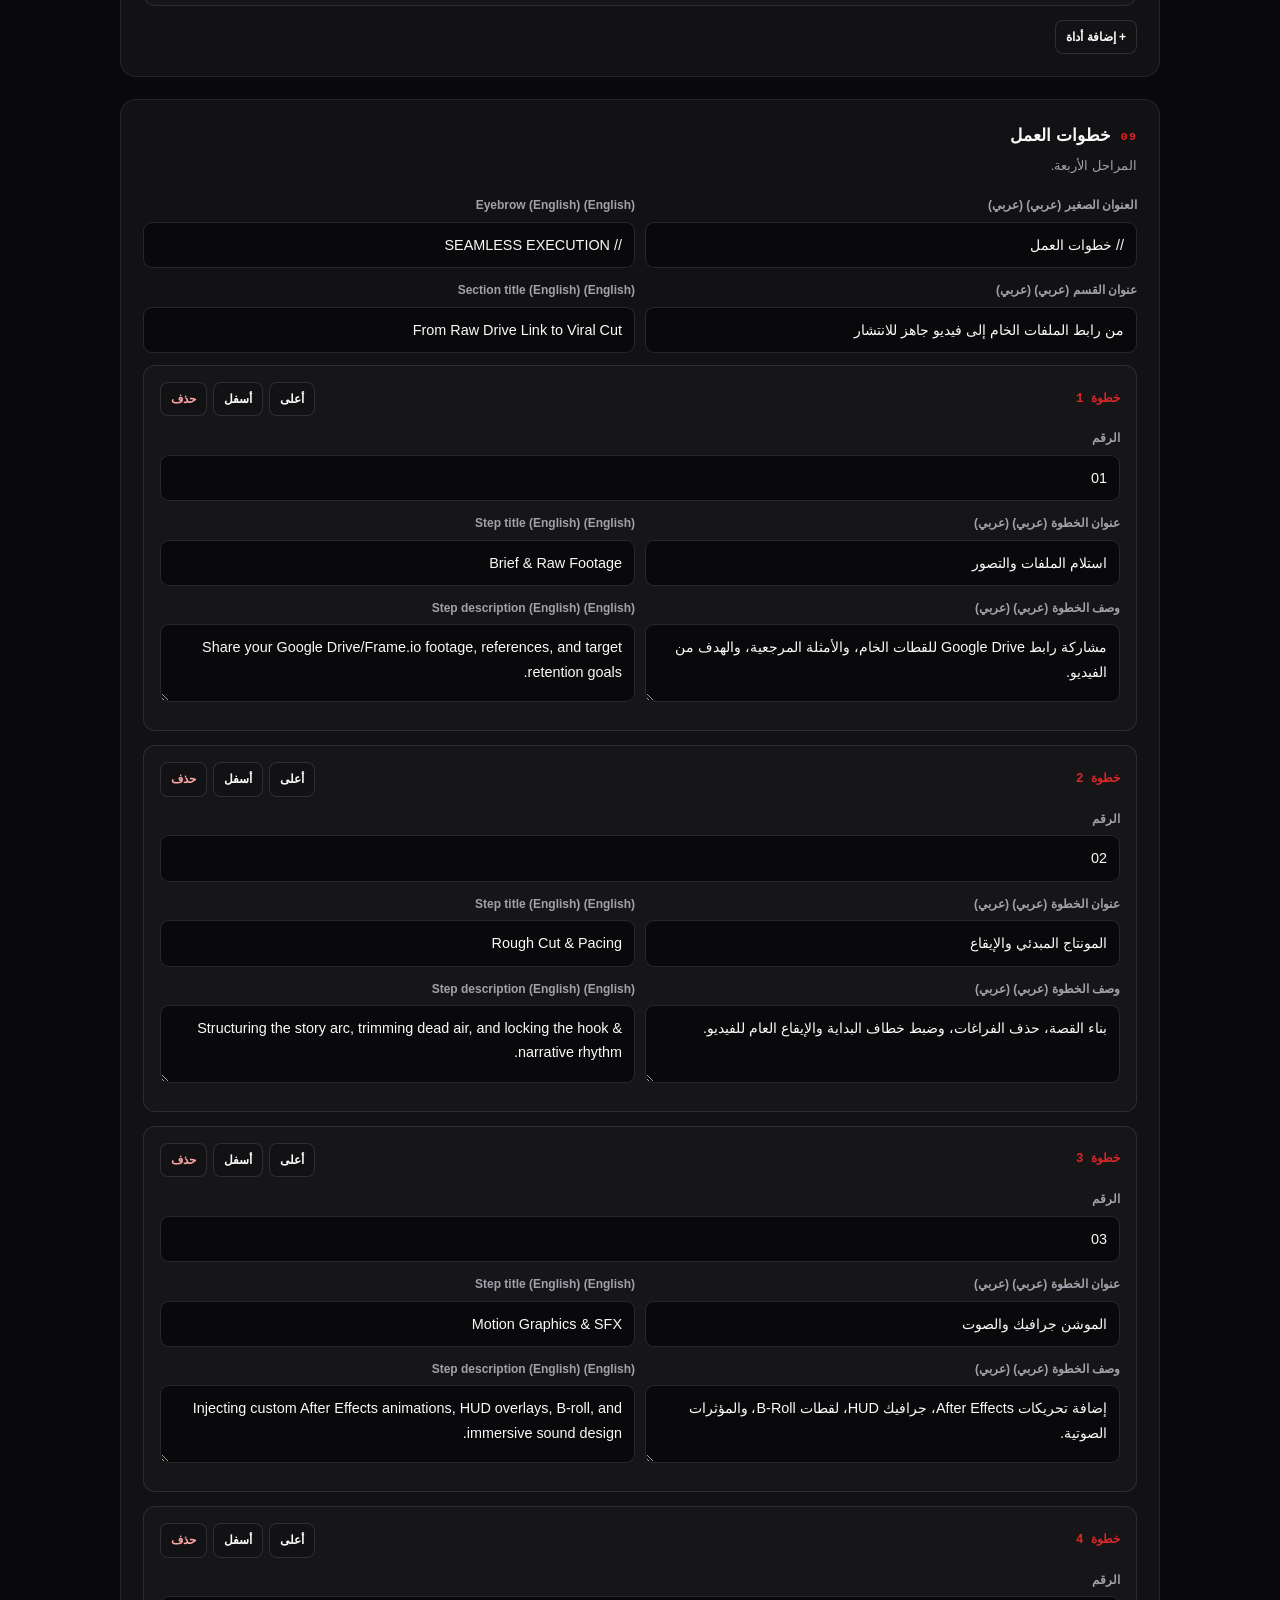
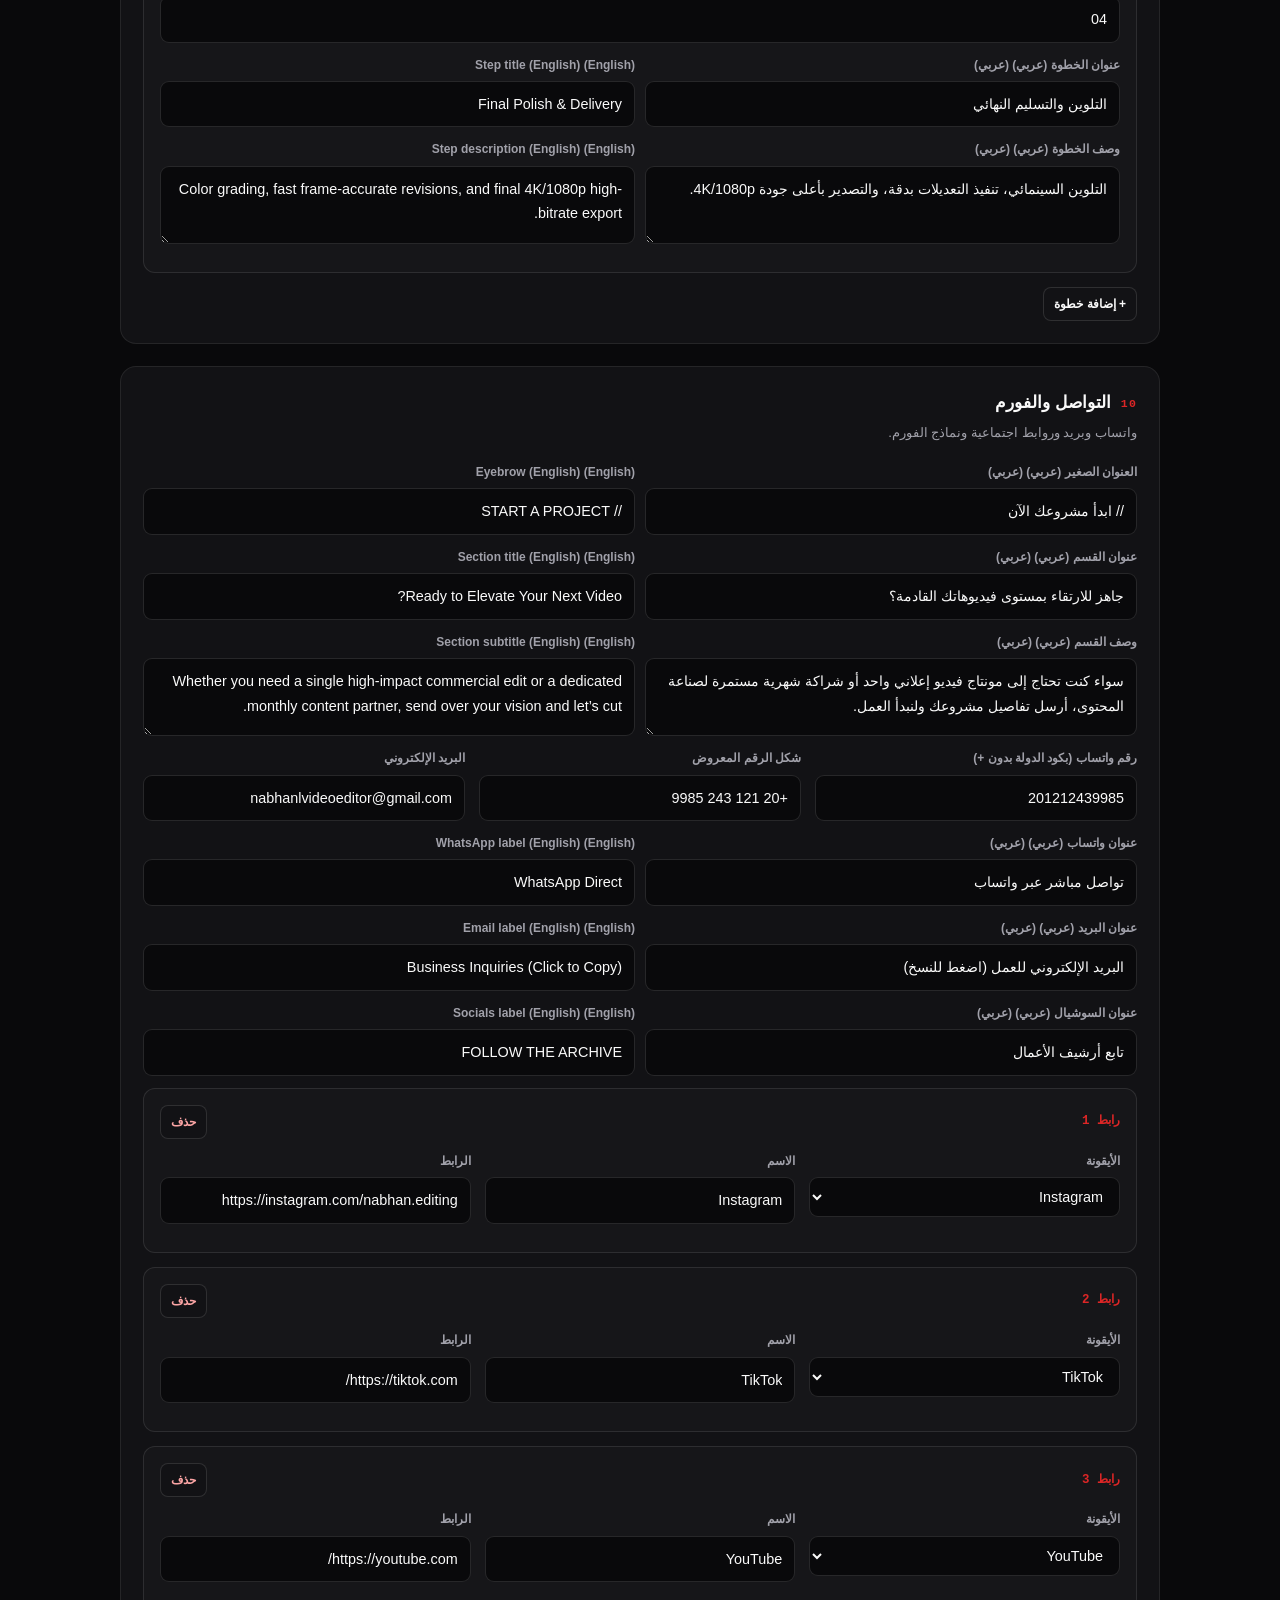
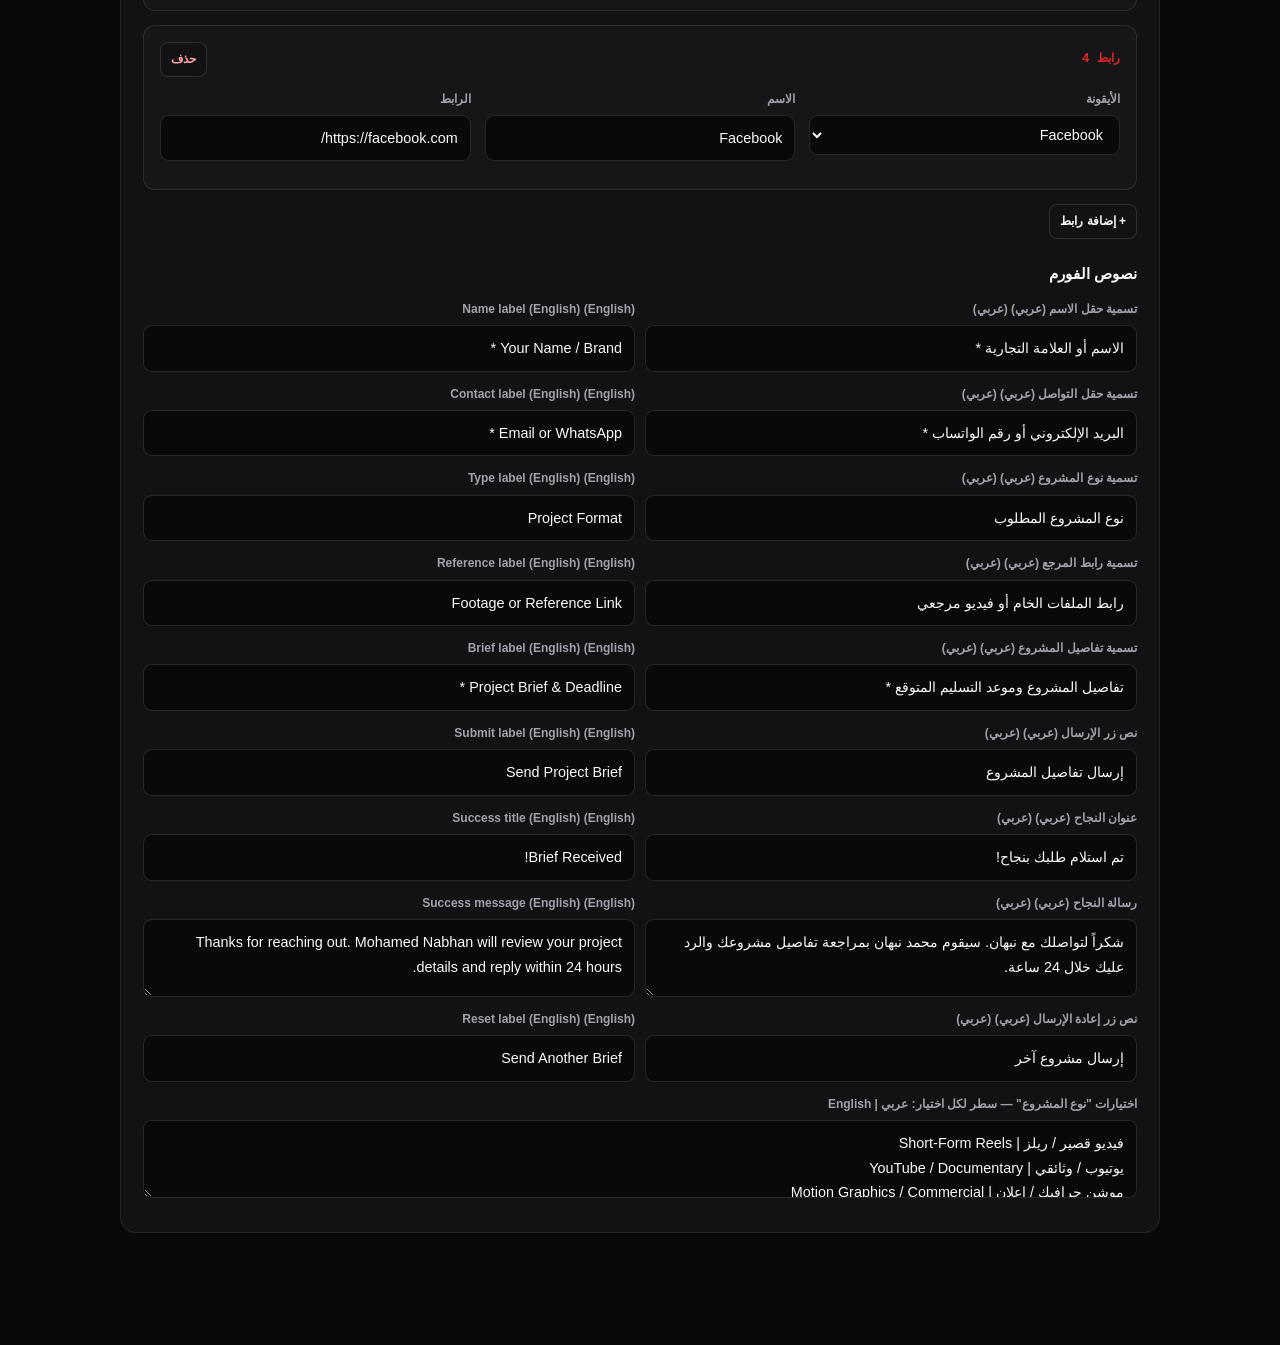
==== commit 48ed1f47: "Logo: transparent theme-colored mark (no white chip), per-theme accents, gleam animation" ====
--- a/admin.html
+++ b/admin.html
@@ -104,7 +104,7 @@
 
 <header class="top">
   <div class="top-brand">
-    <img src="assets/img/logo-badge.png" alt="logo">
+    <img src="assets/img/logo-badge-dark.png" alt="logo">
     <div>
       <h1>لوحة تحكم الموقع</h1>
       <p>عدّل المحتوى، وبعدين حمّل ملف content.js الجديد</p>
